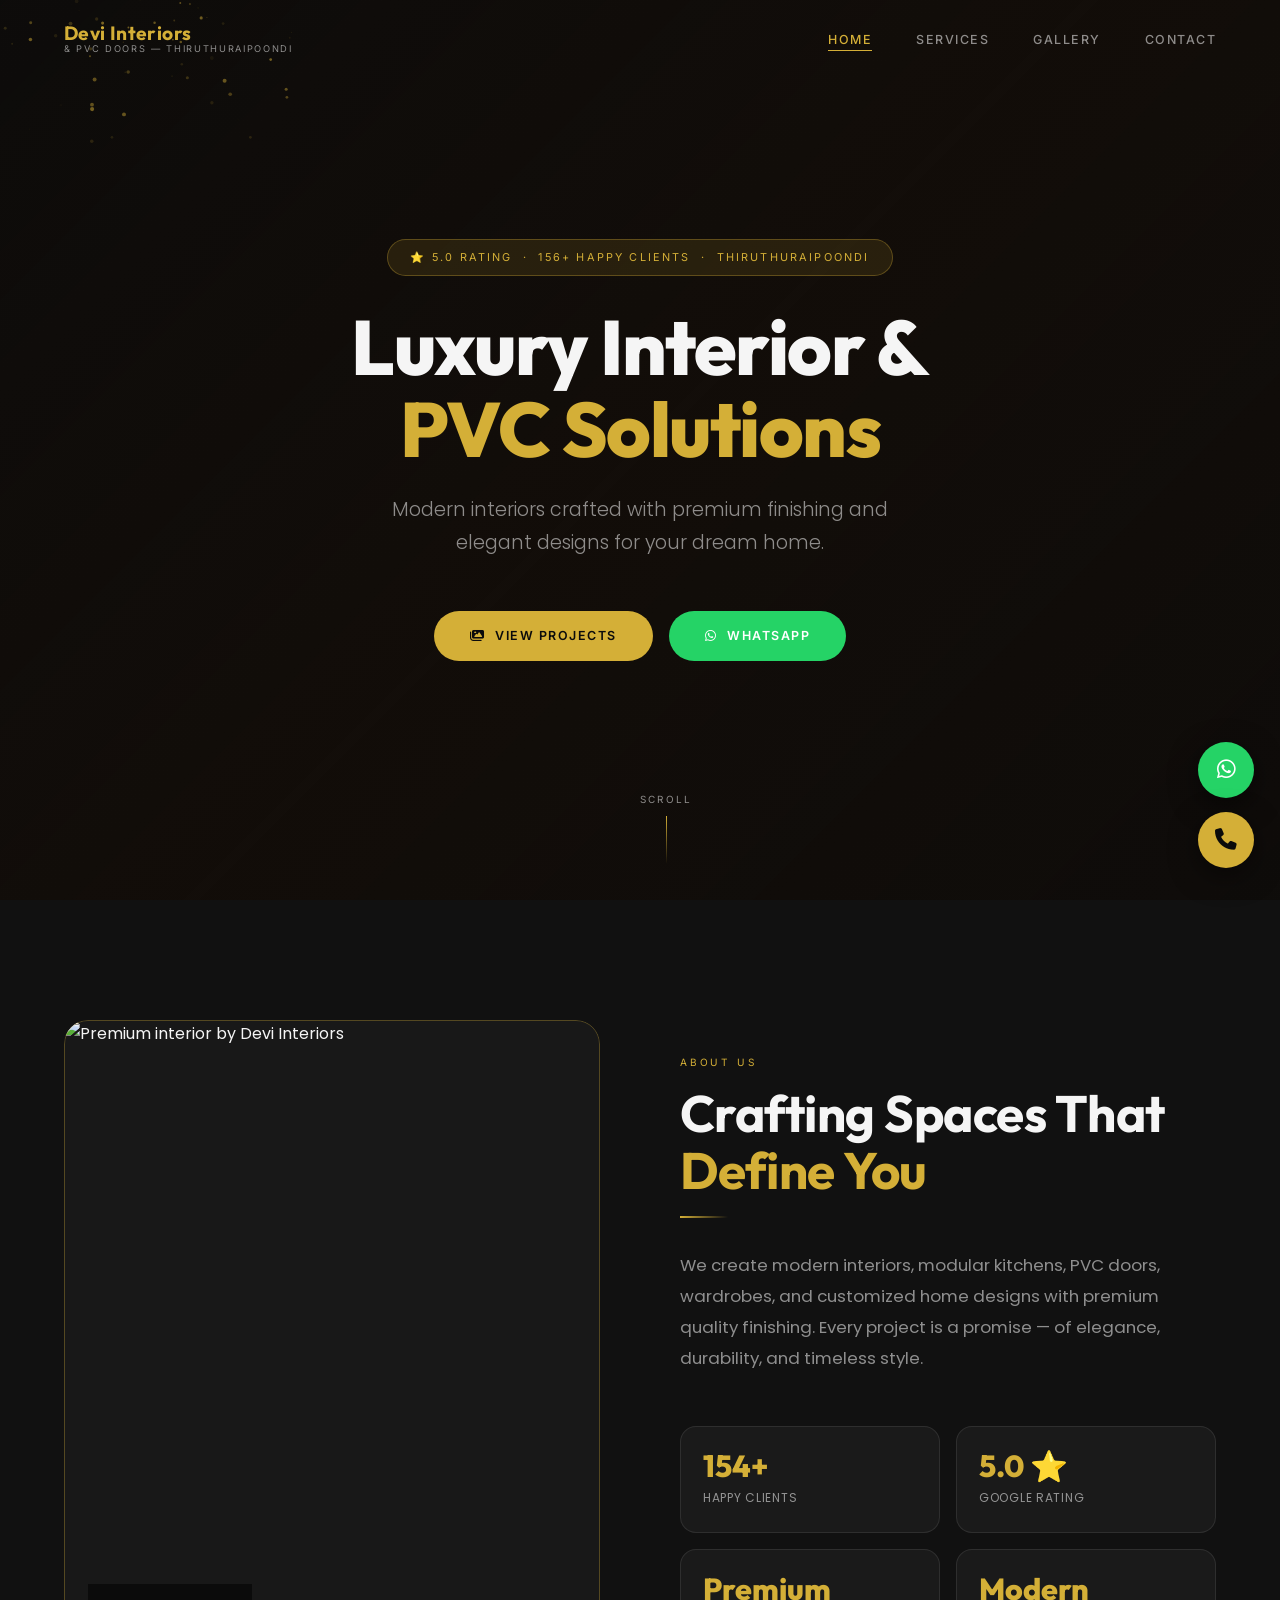
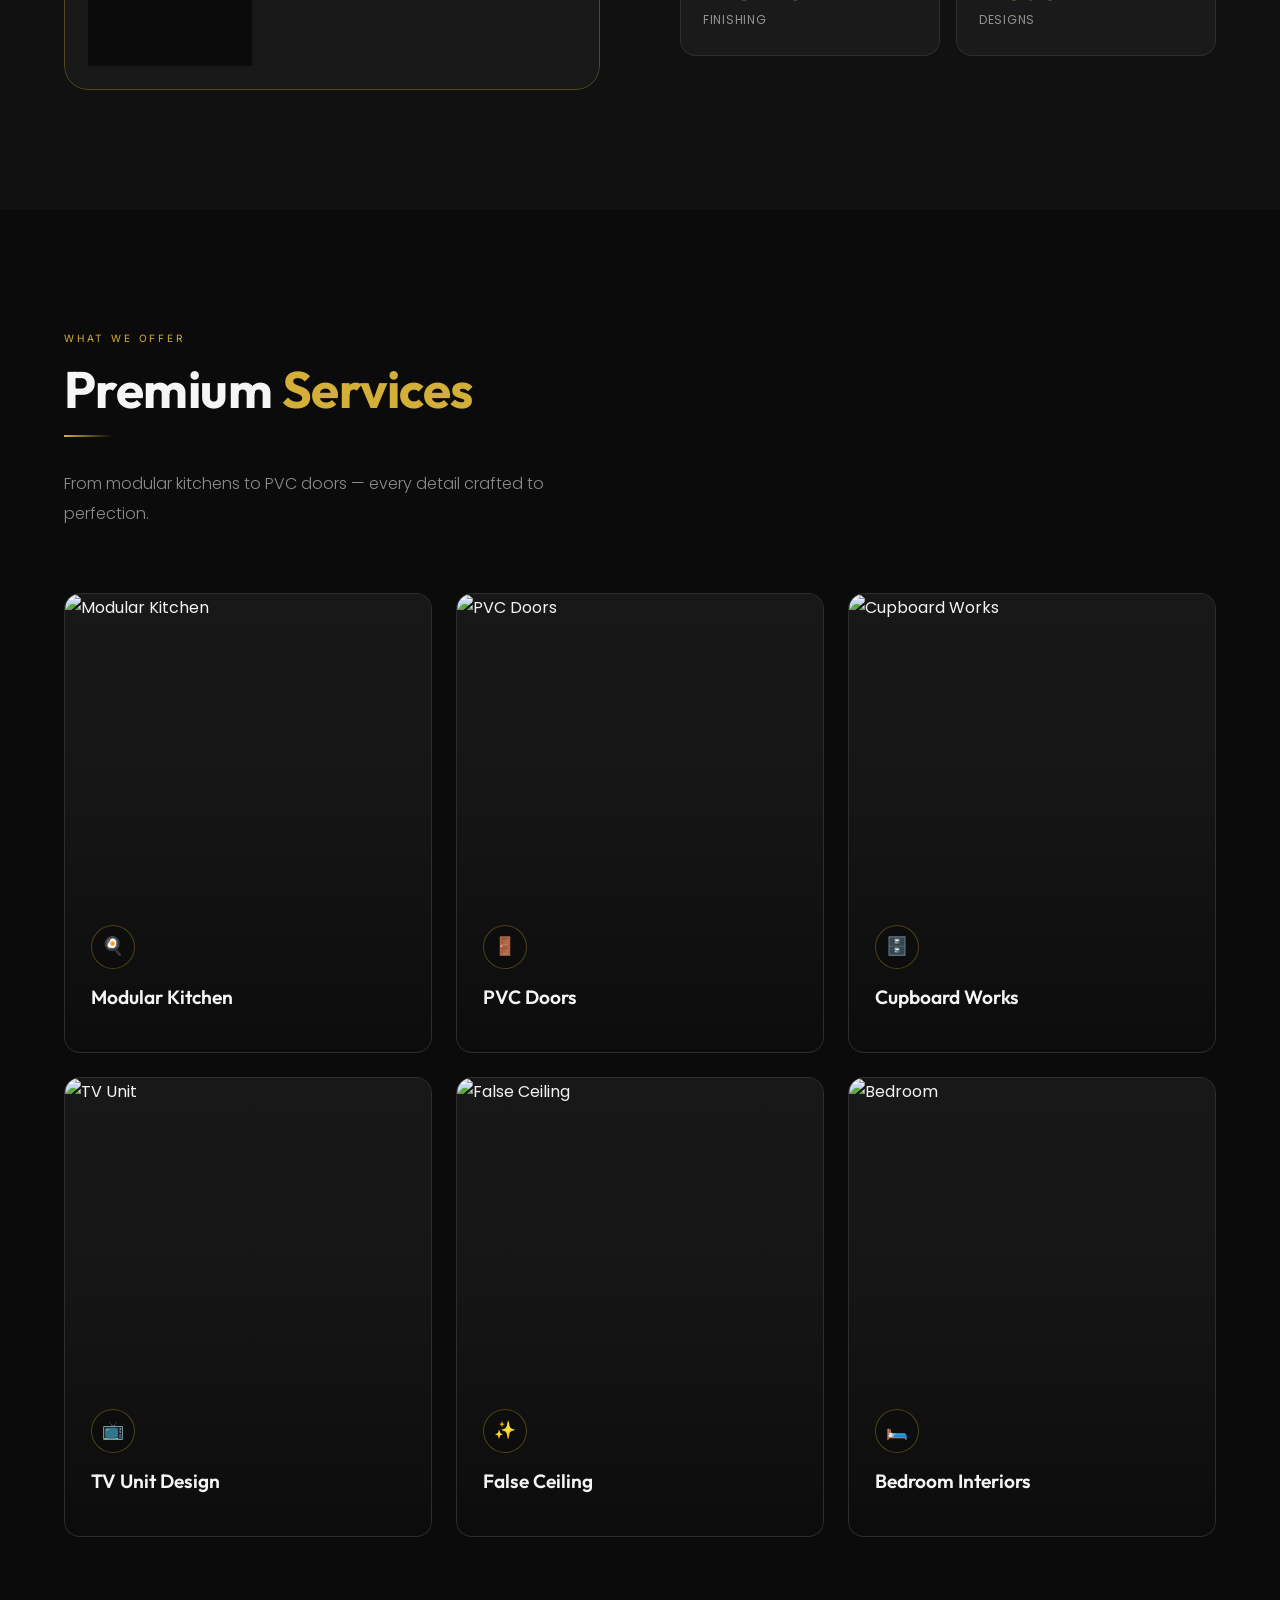
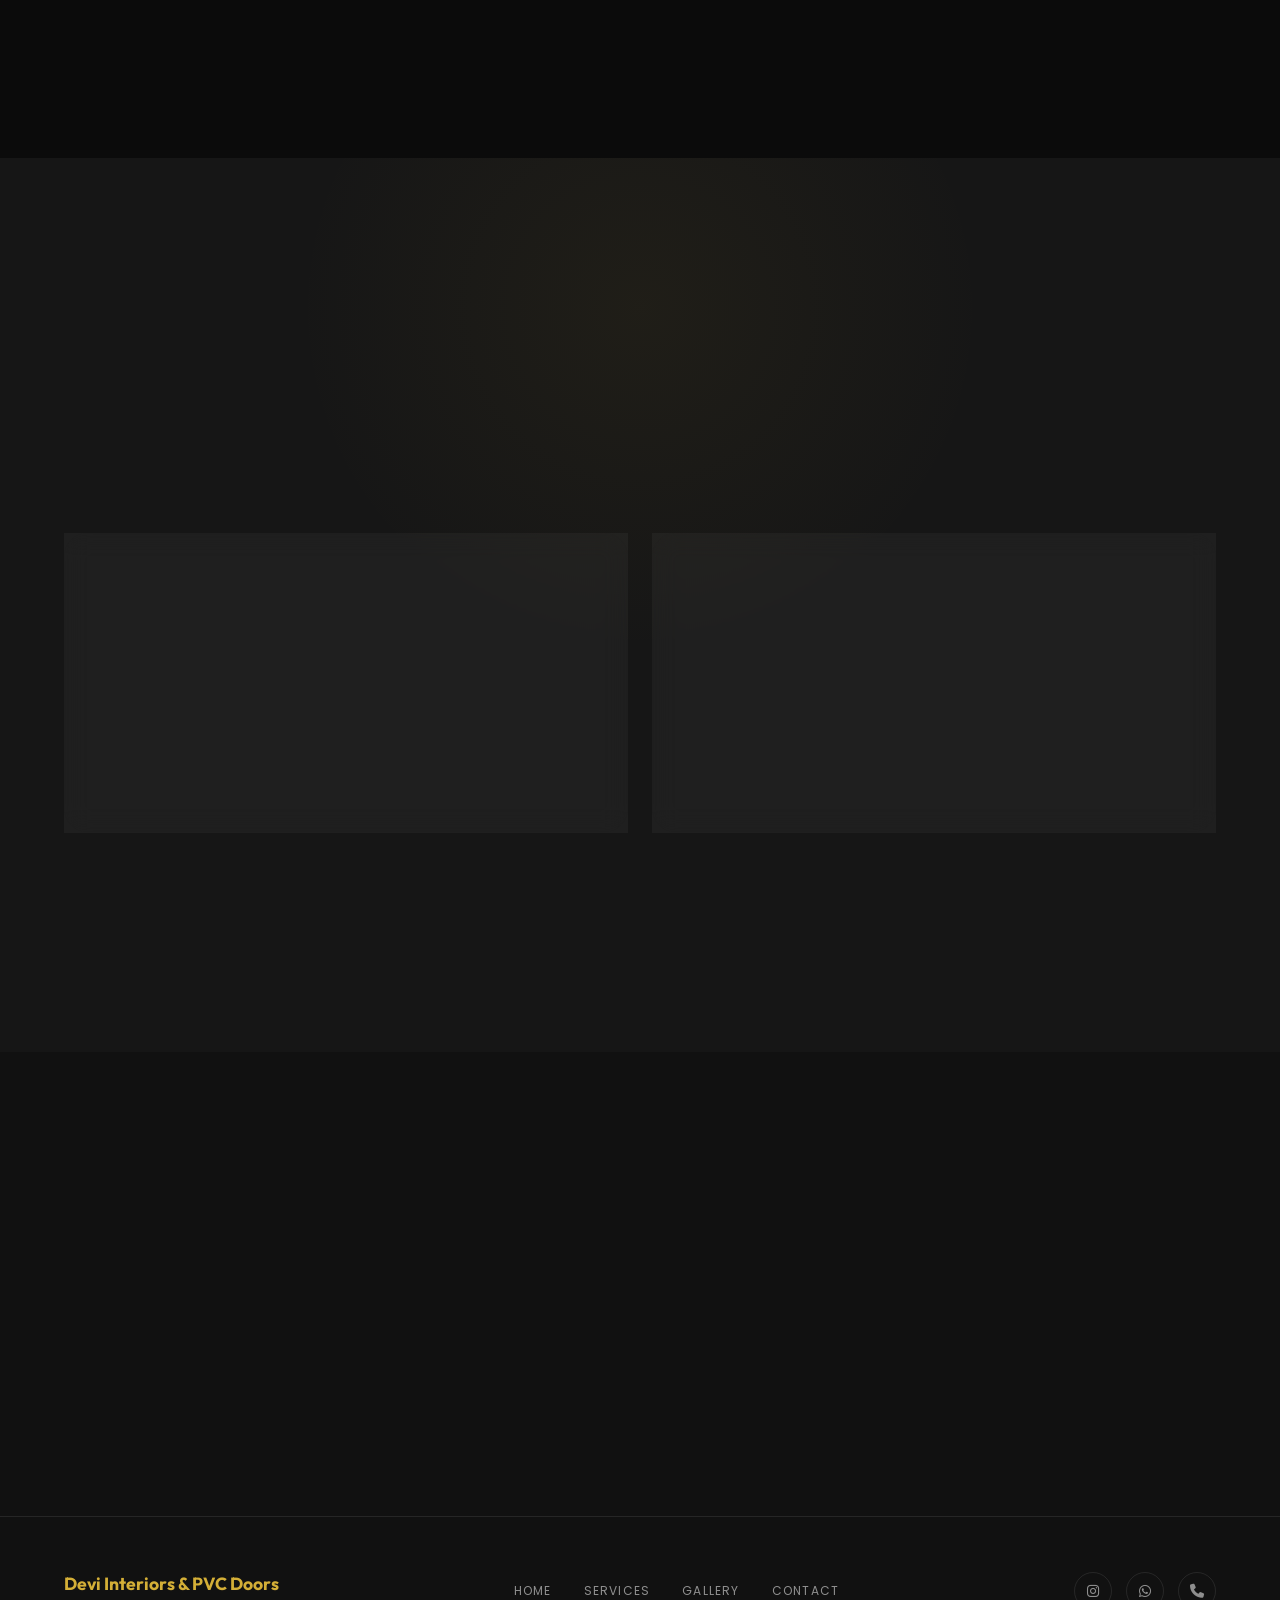
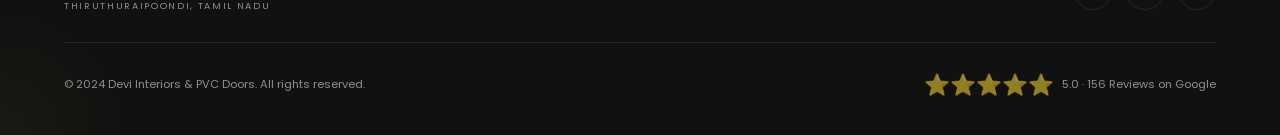
==== index.html @ 5a878f85 "first commit" ====
<!DOCTYPE html>
<html lang="en">
<head>
<meta charset="UTF-8"/>
<meta name="viewport" content="width=device-width,initial-scale=1.0"/>
<title>Devi Interiors & PVC Doors — Luxury Interior Solutions, Thiruthuraipoondi</title>
<meta name="description" content="Premium interior design, modular kitchens, PVC doors and wardrobes in Thiruthuraipoondi, Tamil Nadu. 5.0 Google Rating."/>
<link rel="stylesheet" href="https://cdnjs.cloudflare.com/ajax/libs/font-awesome/6.5.0/css/all.min.css"/>
<style>
@import url('https://fonts.googleapis.com/css2?family=Poppins:wght@300;400;500;600;700&family=Outfit:wght@300;400;500;600;700;800&family=Inter:wght@300;400;500;600&display=swap');

:root {
  --black: #0B0B0B;
  --black-soft: #111111;
  --black-mid: #161616;
  --black-card: #181818;
  --gold: #D4AF37;
  --gold-light: #e8c94a;
  --gold-dim: rgba(212,175,55,0.12);
  --gold-border: rgba(212,175,55,0.32);
  --white: #F5F5F5;
  --white-dim: rgba(245,245,245,0.07);
  --white-mid: rgba(245,245,245,0.55);
  --glass: rgba(255,255,255,0.04);
  --glass-border: rgba(255,255,255,0.09);
  --shadow-gold: 0 0 40px rgba(212,175,55,0.18);
  --shadow-deep: 0 24px 64px rgba(0,0,0,0.7);
  --radius: 16px;
  --radius-lg: 24px;
  --ease: cubic-bezier(0.25,0.46,0.45,0.94);
  --t: 0.45s cubic-bezier(0.25,0.46,0.45,0.94);
  --font-d: 'Outfit', sans-serif;
  --font-b: 'Poppins', sans-serif;
  --font-u: 'Inter', sans-serif;
}

*,*::before,*::after{box-sizing:border-box;margin:0;padding:0}
html{scroll-behavior:smooth;font-size:16px}
body{background:var(--black);color:var(--white);font-family:var(--font-b);line-height:1.7;overflow-x:hidden;-webkit-font-smoothing:antialiased}
img{display:block;width:100%;height:100%;object-fit:cover}
a{text-decoration:none;color:inherit}
::-webkit-scrollbar{width:4px}
::-webkit-scrollbar-track{background:var(--black)}
::-webkit-scrollbar-thumb{background:var(--gold);border-radius:2px}
::selection{background:var(--gold);color:var(--black)}

/* NAVBAR */
.navbar{position:fixed;top:0;left:0;right:0;z-index:1000;padding:22px 64px;display:flex;align-items:center;justify-content:space-between;transition:var(--t)}
.navbar.scrolled{background:rgba(11,11,11,0.9);backdrop-filter:blur(28px);-webkit-backdrop-filter:blur(28px);border-bottom:1px solid var(--glass-border);padding:14px 64px}
.nav-logo{display:flex;flex-direction:column;line-height:1.15}
.nav-logo .brand{font-family:var(--font-d);font-size:1.2rem;font-weight:700;color:var(--gold);letter-spacing:0.02em}
.nav-logo .sub{font-family:var(--font-u);font-size:0.58rem;font-weight:400;color:var(--white-mid);letter-spacing:0.18em;text-transform:uppercase}
.nav-links{display:flex;gap:44px;list-style:none}
.nav-links a{font-family:var(--font-u);font-size:0.78rem;font-weight:500;letter-spacing:0.12em;text-transform:uppercase;color:var(--white-mid);position:relative;transition:color 0.3s}
.nav-links a::after{content:'';position:absolute;bottom:-4px;left:0;width:0;height:1px;background:var(--gold);transition:width 0.35s ease}
.nav-links a:hover,.nav-links a.active{color:var(--gold)}
.nav-links a:hover::after,.nav-links a.active::after{width:100%}
.hamburger{display:none;flex-direction:column;gap:5px;cursor:pointer;padding:4px;background:none;border:none;z-index:1002}
.hamburger span{display:block;width:24px;height:1.5px;background:var(--white);transition:var(--t);transform-origin:center}
.hamburger.open span:nth-child(1){transform:rotate(45deg) translate(4px,4px)}
.hamburger.open span:nth-child(2){opacity:0}
.hamburger.open span:nth-child(3){transform:rotate(-45deg) translate(4px,-4px)}
.mobile-overlay{position:fixed;inset:0;background:rgba(0,0,0,0.6);z-index:998;opacity:0;pointer-events:none;transition:opacity 0.4s}
.mobile-overlay.open{opacity:1;pointer-events:all}
.mobile-nav{position:fixed;top:0;right:-100%;width:72vw;height:100vh;background:rgba(11,11,11,0.97);backdrop-filter:blur(32px);-webkit-backdrop-filter:blur(32px);border-left:1px solid var(--glass-border);z-index:999;display:flex;flex-direction:column;justify-content:center;align-items:center;gap:44px;transition:right 0.5s cubic-bezier(0.77,0,0.175,1)}
.mobile-nav.open{right:0}
.mobile-nav a{font-family:var(--font-d);font-size:2rem;font-weight:600;color:var(--white-mid);letter-spacing:0.05em;transition:color 0.3s}
.mobile-nav a:hover{color:var(--gold)}

/* BUTTONS */
.btn{display:inline-flex;align-items:center;gap:10px;padding:14px 36px;border-radius:60px;font-family:var(--font-u);font-size:0.78rem;font-weight:600;letter-spacing:0.12em;text-transform:uppercase;cursor:pointer;border:none;transition:var(--t);position:relative;overflow:hidden}
.btn-gold{background:var(--gold);color:var(--black)}
.btn-gold::before{content:'';position:absolute;inset:0;background:linear-gradient(135deg,transparent 0%,rgba(255,255,255,0.2) 50%,transparent 100%);transform:translateX(-100%);transition:transform 0.6s ease}
.btn-gold:hover{box-shadow:0 0 36px rgba(212,175,55,0.55);transform:translateY(-2px)}
.btn-gold:hover::before{transform:translateX(100%)}
.btn-outline{background:transparent;color:var(--white);border:1px solid rgba(245,245,245,0.22)}
.btn-outline:hover{border-color:var(--gold);color:var(--gold);box-shadow:0 0 24px rgba(212,175,55,0.15);transform:translateY(-2px)}
.btn-whatsapp{background:#25D366;color:#fff}
.btn-whatsapp:hover{background:#20ba5a;box-shadow:0 0 32px rgba(37,211,102,0.45);transform:translateY(-2px)}

/* HERO */
.hero{position:relative;height:100vh;min-height:640px;display:flex;align-items:center;justify-content:center;overflow:hidden}
.hero-bg{position:absolute;inset:0;background-size:cover;background-position:center;background-color:#1a1008;animation:heroZoom 14s ease-out forwards}
.hero-overlay{position:absolute;inset:0;background:linear-gradient(135deg,rgba(11,11,11,0.85) 0%,rgba(11,11,11,0.5) 50%,rgba(11,11,11,0.75) 100%)}
#particles-canvas{position:absolute;inset:0;pointer-events:none;z-index:1}
.hero-content{position:relative;z-index:2;text-align:center;max-width:860px;padding:0 24px}
.hero-badge{display:inline-flex;align-items:center;gap:8px;padding:8px 22px;border:1px solid var(--gold-border);border-radius:40px;font-family:var(--font-u);font-size:0.68rem;letter-spacing:0.2em;text-transform:uppercase;color:var(--gold);margin-bottom:30px;background:var(--gold-dim);opacity:0;animation:fadeUp 0.8s 0.3s ease forwards}
.hero-title{font-family:var(--font-d);font-size:clamp(2.8rem,6vw,5.2rem);font-weight:800;line-height:1.07;letter-spacing:-0.02em;color:var(--white);margin-bottom:24px;opacity:0;animation:fadeUp 0.9s 0.55s ease forwards}
.hero-title span{color:var(--gold)}
.hero-sub{font-family:var(--font-b);font-size:clamp(1rem,2vw,1.2rem);font-weight:300;color:var(--white-mid);margin-bottom:52px;max-width:560px;margin-left:auto;margin-right:auto;opacity:0;animation:fadeUp 0.9s 0.8s ease forwards}
.hero-btns{display:flex;gap:16px;justify-content:center;flex-wrap:wrap;opacity:0;animation:fadeUp 0.9s 1.05s ease forwards}
.scroll-indicator{position:absolute;bottom:36px;left:50%;transform:translateX(-50%);z-index:2;display:flex;flex-direction:column;align-items:center;gap:8px;opacity:0;animation:fadeUp 1s 1.4s ease forwards}
.scroll-indicator span{font-family:var(--font-u);font-size:0.62rem;letter-spacing:0.22em;text-transform:uppercase;color:var(--white-mid)}
.scroll-line{width:1px;height:48px;background:linear-gradient(to bottom,var(--gold),transparent);animation:scrollLine 1.8s infinite}
@keyframes heroZoom{from{transform:scale(1.08)}to{transform:scale(1)}}
@keyframes scrollLine{0%{transform:scaleY(0);transform-origin:top}50%{transform:scaleY(1);transform-origin:top}51%{transform:scaleY(1);transform-origin:bottom}100%{transform:scaleY(0);transform-origin:bottom}}
@keyframes fadeUp{from{opacity:0;transform:translateY(28px)}to{opacity:1;transform:translateY(0)}}

/* PAGE HERO */
.page-hero{height:52vh;min-height:380px;position:relative;display:flex;align-items:center;justify-content:center;text-align:center;overflow:hidden}
.page-hero-bg{position:absolute;inset:0;background-size:cover;background-position:center;background-color:#1a1008;animation:heroZoom 14s ease-out forwards}
.page-hero-overlay{position:absolute;inset:0;background:rgba(11,11,11,0.8)}
.page-hero-content{position:relative;z-index:2;padding:0 24px}

/* SECTIONS */
section{padding:120px 64px}
.section-label{font-family:var(--font-u);font-size:0.63rem;letter-spacing:0.28em;text-transform:uppercase;color:var(--gold);margin-bottom:14px;display:block}
.section-title{font-family:var(--font-d);font-size:clamp(2rem,4vw,3.2rem);font-weight:700;line-height:1.1;letter-spacing:-0.01em;color:var(--white);margin-bottom:18px}
.section-sub{font-family:var(--font-b);font-size:1rem;font-weight:300;color:var(--white-mid);max-width:540px;line-height:1.85}
.text-gold{color:var(--gold)}
.gold-line{width:48px;height:2px;background:linear-gradient(90deg,var(--gold),transparent);margin-bottom:32px}
.container{max-width:1200px;margin:0 auto}
.reveal{opacity:0;transform:translateY(36px);transition:opacity 0.7s ease,transform 0.7s ease}
.reveal.visible{opacity:1;transform:translateY(0)}

/* ABOUT */
.about{background:var(--black-soft)}
.about-inner{max-width:1200px;margin:0 auto;display:grid;grid-template-columns:1fr 1fr;gap:80px;align-items:center}
.about-img-wrap{position:relative;border-radius:var(--radius-lg);overflow:hidden;aspect-ratio:4/5;background:var(--black-card)}
.about-img-wrap::after{content:'';position:absolute;inset:0;border:1px solid var(--gold-border);border-radius:var(--radius-lg);pointer-events:none}
.about-tag{position:absolute;bottom:24px;left:24px;background:rgba(11,11,11,0.9);backdrop-filter:blur(12px);border:1px solid var(--gold-border);border-radius:12px;padding:14px 20px;z-index:2}
.about-tag .num{font-family:var(--font-d);font-size:2rem;font-weight:800;color:var(--gold);line-height:1}
.about-tag .lbl{font-size:0.7rem;color:var(--white-mid);letter-spacing:0.08em;text-transform:uppercase}
.about-desc{font-size:1.05rem;color:var(--white-mid);line-height:1.85;margin-bottom:52px}
.stats-grid{display:grid;grid-template-columns:1fr 1fr;gap:16px}
.stat-card{background:var(--glass);border:1px solid var(--glass-border);border-radius:var(--radius);padding:24px 22px;transition:var(--t);position:relative;overflow:hidden}
.stat-card::before{content:'';position:absolute;top:0;left:0;right:0;height:1px;background:linear-gradient(90deg,var(--gold),transparent);opacity:0;transition:opacity 0.4s}
.stat-card:hover{border-color:var(--gold-border);box-shadow:var(--shadow-gold);transform:translateY(-4px)}
.stat-card:hover::before{opacity:1}
.stat-num{font-family:var(--font-d);font-size:1.9rem;font-weight:800;color:var(--gold);line-height:1;margin-bottom:6px}
.stat-label{font-size:0.75rem;color:var(--white-mid);letter-spacing:0.06em;text-transform:uppercase}

/* SERVICES PREVIEW */
.services-preview{background:var(--black)}
.section-header{margin-bottom:64px}
.services-grid{display:grid;grid-template-columns:repeat(3,1fr);gap:24px}
.service-card{position:relative;border-radius:var(--radius);overflow:hidden;aspect-ratio:4/5;cursor:pointer;background:var(--black-card);border:1px solid var(--glass-border);transition:border-color 0.4s,box-shadow 0.4s}
.service-card:hover{border-color:var(--gold-border);box-shadow:var(--shadow-gold)}
.service-card-img{position:absolute;inset:0;transition:transform 0.7s ease;background:var(--black-card)}
.service-card-img img{transition:transform 0.7s ease}
.service-card:hover .service-card-img img{transform:scale(1.08)}
.service-card-overlay{position:absolute;inset:0;background:linear-gradient(to top,rgba(11,11,11,0.92) 0%,rgba(11,11,11,0.15) 60%,transparent 100%);transition:var(--t)}
.service-card-content{position:absolute;bottom:0;left:0;right:0;padding:30px 26px}
.service-card-icon{width:44px;height:44px;border:1px solid var(--gold-border);border-radius:50%;display:flex;align-items:center;justify-content:center;margin-bottom:12px;font-size:1.1rem;transition:var(--t);background:rgba(11,11,11,0.5)}
.service-card:hover .service-card-icon{background:var(--gold);border-color:var(--gold)}
.service-card-title{font-family:var(--font-d);font-size:1.2rem;font-weight:600;color:var(--white);margin-bottom:8px}
.service-card-desc{font-size:0.8rem;color:var(--white-mid);line-height:1.6;max-height:0;overflow:hidden;transition:max-height 0.5s ease}
.service-card:hover .service-card-desc{max-height:80px}

/* REVIEWS */
.reviews{background:var(--black-mid);position:relative;overflow:hidden}
.reviews::before{content:'';position:absolute;top:-200px;left:50%;transform:translateX(-50%);width:700px;height:700px;background:radial-gradient(circle,rgba(212,175,55,0.05) 0%,transparent 70%);pointer-events:none}
.reviews-header{text-align:center;margin-bottom:72px}
.rating-display{display:flex;align-items:center;justify-content:center;gap:16px;margin-bottom:14px}
.rating-big{font-family:var(--font-d);font-size:5rem;font-weight:800;color:var(--gold);line-height:1}
.rating-stars{display:flex;flex-direction:column;gap:6px}
.stars{display:flex;gap:3px;font-size:1.3rem}
.rating-count{font-size:0.75rem;color:var(--white-mid);letter-spacing:0.08em}
.reviews-grid{display:grid;grid-template-columns:1fr 1fr;gap:24px}
.review-card{background:var(--glass);border:1px solid var(--glass-border);border-radius:var(--radius-lg);padding:36px 32px;position:relative;backdrop-filter:blur(12px);-webkit-backdrop-filter:blur(12px);transition:var(--t);overflow:hidden}
.review-card::before{content:'"';position:absolute;top:-10px;right:24px;font-family:Georgia,serif;font-size:8rem;color:var(--gold);opacity:0.07;line-height:1}
.review-card:hover{border-color:var(--gold-border);box-shadow:var(--shadow-gold);transform:translateY(-6px)}
.review-stars{display:flex;gap:3px;font-size:0.9rem;margin-bottom:18px}
.review-text{font-size:0.95rem;color:var(--white-mid);line-height:1.82;font-style:italic;margin-bottom:28px}
.review-author{display:flex;align-items:center;gap:14px}
.review-avatar{width:44px;height:44px;border-radius:50%;background:var(--gold-dim);border:1px solid var(--gold-border);display:flex;align-items:center;justify-content:center;font-family:var(--font-d);font-weight:700;color:var(--gold);font-size:1rem;flex-shrink:0}
.review-name{font-weight:600;font-size:0.92rem}
.review-date{font-size:0.7rem;color:var(--white-mid)}

/* CTA */
.cta-section{background:var(--black-soft);text-align:center;padding:100px 64px}
.cta-btns{display:flex;gap:16px;justify-content:center;flex-wrap:wrap}

/* SERVICES FULL PAGE */
.services-full{background:var(--black)}
.services-full-grid{display:grid;grid-template-columns:repeat(3,1fr);gap:28px}
.service-full-card{background:var(--black-card);border:1px solid var(--glass-border);border-radius:var(--radius-lg);overflow:hidden;transition:var(--t)}
.service-full-card:hover{border-color:var(--gold-border);box-shadow:var(--shadow-gold),var(--shadow-deep);transform:translateY(-8px)}
.service-full-img{aspect-ratio:16/10;overflow:hidden;background:var(--black-mid)}
.service-full-img img{transition:transform 0.7s ease}
.service-full-card:hover .service-full-img img{transform:scale(1.08)}
.service-full-body{padding:28px 26px 32px}
.service-number{font-family:var(--font-d);font-size:0.65rem;letter-spacing:0.2em;color:var(--gold);text-transform:uppercase;margin-bottom:10px}
.service-full-title{font-family:var(--font-d);font-size:1.3rem;font-weight:700;color:var(--white);margin-bottom:12px}
.service-full-desc{font-size:0.86rem;color:var(--white-mid);line-height:1.78;margin-bottom:20px}
.service-tag{display:inline-block;padding:5px 14px;border:1px solid var(--gold-border);border-radius:40px;font-size:0.68rem;color:var(--gold);letter-spacing:0.1em;margin:3px 3px 0 0;background:var(--gold-dim)}

/* GALLERY */
.gallery-section{background:var(--black)}
.gallery-filters{display:flex;gap:10px;flex-wrap:wrap;margin-bottom:48px}
.filter-btn{padding:9px 22px;border-radius:40px;border:1px solid var(--glass-border);background:transparent;color:var(--white-mid);font-family:var(--font-u);font-size:0.73rem;letter-spacing:0.1em;text-transform:uppercase;cursor:pointer;transition:var(--t)}
.filter-btn:hover,.filter-btn.active{border-color:var(--gold);color:var(--gold);background:var(--gold-dim)}
.gallery-masonry{columns:3;column-gap:16px}
.gallery-item{break-inside:avoid;margin-bottom:16px;border-radius:var(--radius);overflow:hidden;position:relative;cursor:pointer;background:var(--black-card)}
.gallery-item img{display:block;width:100%;height:auto;transition:transform 0.65s ease}
.gallery-item:hover img{transform:scale(1.06)}
.gallery-overlay{position:absolute;inset:0;background:rgba(11,11,11,0);display:flex;align-items:flex-end;padding:24px;transition:background 0.4s ease}
.gallery-item:hover .gallery-overlay{background:rgba(11,11,11,0.65)}
.gallery-label{font-family:var(--font-d);font-size:0.92rem;font-weight:600;color:var(--white);transform:translateY(10px);opacity:0;transition:var(--t)}
.gallery-label::before{content:'';display:block;width:24px;height:1px;background:var(--gold);margin-bottom:8px}
.gallery-item:hover .gallery-label{transform:translateY(0);opacity:1}
.lightbox{position:fixed;inset:0;z-index:9999;background:rgba(0,0,0,0.96);display:flex;align-items:center;justify-content:center;opacity:0;pointer-events:none;transition:opacity 0.4s}
.lightbox.active{opacity:1;pointer-events:all}
.lightbox-img{max-width:90vw;max-height:85vh;object-fit:contain;border-radius:var(--radius);transform:scale(0.9);transition:transform 0.4s ease;width:auto;height:auto}
.lightbox.active .lightbox-img{transform:scale(1)}
.lightbox-close{position:absolute;top:28px;right:36px;font-size:2rem;color:var(--white-mid);cursor:pointer;background:none;border:none;transition:color 0.3s;line-height:1;z-index:10000}
.lightbox-close:hover{color:var(--gold)}

/* CONTACT */
.contact-section{background:var(--black)}
.contact-inner{max-width:1100px;margin:0 auto;display:grid;grid-template-columns:1fr 1fr;gap:80px;align-items:start}
.contact-cards{display:flex;flex-direction:column;gap:18px;margin-bottom:36px}
.contact-card{display:flex;align-items:center;gap:18px;background:var(--glass);border:1px solid var(--glass-border);border-radius:var(--radius);padding:22px;transition:var(--t)}
.contact-card:hover{border-color:var(--gold-border);box-shadow:var(--shadow-gold);transform:translateX(6px)}
.contact-icon{width:48px;height:48px;border-radius:50%;background:var(--gold-dim);border:1px solid var(--gold-border);display:flex;align-items:center;justify-content:center;font-size:1.1rem;flex-shrink:0}
.contact-detail .label{font-size:0.65rem;color:var(--white-mid);letter-spacing:0.15em;text-transform:uppercase;margin-bottom:3px}
.contact-detail .value{font-size:0.92rem;font-weight:500;color:var(--white)}
.contact-btns{display:flex;gap:14px;flex-wrap:wrap;margin-bottom:20px}
.contact-ig{display:inline-flex;align-items:center;gap:10px;padding:14px 22px;background:linear-gradient(135deg,#833ab4,#fd1d1d,#fcb045);border-radius:var(--radius);color:#fff;font-size:0.82rem;font-weight:600;letter-spacing:0.04em;transition:var(--t)}
.contact-ig:hover{opacity:0.88;transform:translateY(-3px);box-shadow:0 10px 32px rgba(253,29,29,0.3)}
.hours-card{background:var(--glass);border:1px solid var(--glass-border);border-radius:var(--radius);padding:24px;margin-top:24px}
.hours-card h4{font-family:var(--font-d);font-size:0.88rem;color:var(--gold);letter-spacing:0.08em;text-transform:uppercase;margin-bottom:16px}
.hours-row{display:flex;justify-content:space-between;font-size:0.8rem;color:var(--white-mid);padding:8px 0;border-bottom:1px solid var(--glass-border)}
.hours-row:last-child{border-bottom:none}
.hours-row .day{color:var(--white);font-weight:500}
.hours-row .open{color:var(--gold)}
.map-wrap{border-radius:var(--radius-lg);overflow:hidden;border:1px solid var(--glass-border);aspect-ratio:4/5;position:sticky;top:100px}
.map-wrap iframe{width:100%;height:100%;border:none;filter:grayscale(85%) contrast(1.1) brightness(0.65)}

/* FOOTER */
footer{background:var(--black-soft);border-top:1px solid var(--glass-border);padding:52px 64px 32px}
.footer-inner{max-width:1200px;margin:0 auto;display:flex;align-items:center;justify-content:space-between;flex-wrap:wrap;gap:24px;padding-bottom:28px;border-bottom:1px solid var(--glass-border);margin-bottom:24px}
.footer-logo .brand{font-family:var(--font-d);font-size:1.1rem;font-weight:700;color:var(--gold)}
.footer-logo .sub{font-size:0.58rem;letter-spacing:0.18em;text-transform:uppercase;color:var(--white-mid)}
.footer-links{display:flex;gap:32px}
.footer-links a{font-size:0.75rem;color:var(--white-mid);letter-spacing:0.1em;text-transform:uppercase;transition:color 0.3s}
.footer-links a:hover{color:var(--gold)}
.footer-social{display:flex;gap:14px}
.social-icon{width:38px;height:38px;border:1px solid var(--glass-border);border-radius:50%;display:flex;align-items:center;justify-content:center;font-size:0.88rem;color:var(--white-mid);transition:var(--t)}
.social-icon:hover{border-color:var(--gold);color:var(--gold);box-shadow:0 0 18px rgba(212,175,55,0.22);transform:translateY(-3px)}
.footer-bottom{max-width:1200px;margin:0 auto;display:flex;align-items:center;justify-content:space-between;flex-wrap:wrap;gap:12px}
.footer-copy{font-size:0.7rem;color:var(--white-mid)}
.footer-rating{display:flex;align-items:center;gap:8px;font-size:0.7rem;color:var(--white-mid)}

/* FLOATING */
.float-btns{position:fixed;bottom:32px;right:26px;z-index:900;display:flex;flex-direction:column;gap:14px}
.float-btn{width:56px;height:56px;border-radius:50%;display:flex;align-items:center;justify-content:center;font-size:1.35rem;box-shadow:0 8px 28px rgba(0,0,0,0.5);transition:var(--t);text-decoration:none;animation:floatPulse 3s ease-in-out infinite;position:relative}
.float-btn:nth-child(2){animation-delay:0.5s}
.float-wa{background:#25D366;color:#fff}
.float-wa:hover{transform:scale(1.12) translateY(-3px);box-shadow:0 0 30px rgba(37,211,102,0.55)}
.float-call{background:var(--gold);color:var(--black)}
.float-call:hover{transform:scale(1.12) translateY(-3px);box-shadow:0 0 30px rgba(212,175,55,0.55)}
@keyframes floatPulse{0%,100%{transform:translateY(0)}50%{transform:translateY(-5px)}}
.float-tooltip{position:absolute;right:68px;top:50%;transform:translateY(-50%);background:rgba(11,11,11,0.92);border:1px solid var(--glass-border);border-radius:8px;padding:6px 12px;font-size:0.7rem;color:var(--white);white-space:nowrap;opacity:0;pointer-events:none;transition:opacity 0.3s;font-family:var(--font-u)}
.float-btn:hover .float-tooltip{opacity:1}

/* CURSOR GLOW */
.cursor-glow{position:fixed;pointer-events:none;z-index:9998;width:280px;height:280px;border-radius:50%;background:radial-gradient(circle,rgba(212,175,55,0.05) 0%,transparent 70%);transform:translate(-50%,-50%);transition:left 0.14s ease,top 0.14s ease;will-change:left,top}

/* RESPONSIVE */
@media(max-width:1024px){
  section{padding:88px 40px}
  .navbar,.navbar.scrolled{padding:18px 40px}
  .about-inner{grid-template-columns:1fr;gap:48px}
  .services-grid,.services-full-grid{grid-template-columns:repeat(2,1fr)}
  .reviews-grid{grid-template-columns:1fr 1fr}
  .contact-inner{grid-template-columns:1fr}
  .map-wrap{position:static;aspect-ratio:16/9}
  .gallery-masonry{columns:2}
  footer{padding:40px 40px 24px}
}
@media(max-width:768px){
  section{padding:72px 24px}
  .navbar,.navbar.scrolled{padding:16px 24px}
  .nav-links{display:none}
  .hamburger{display:flex}
  .services-grid,.services-full-grid{grid-template-columns:1fr}
  .reviews-grid{grid-template-columns:1fr}
  .stats-grid{grid-template-columns:1fr 1fr}
  .gallery-masonry{columns:2}
  footer{padding:36px 24px 20px}
  .footer-inner{flex-direction:column;align-items:flex-start;gap:20px}
  .footer-bottom{flex-direction:column;align-items:flex-start}
  .cta-section{padding:72px 24px}
  .float-btns{bottom:24px;right:18px}
  .float-btn{width:50px;height:50px;font-size:1.2rem}
}
@media(max-width:480px){
  .hero-title{font-size:2.2rem}
  .gallery-masonry{columns:1}
  .stats-grid{grid-template-columns:1fr}
}
</style>
</head>
<body>

<!-- NAVBAR -->
<nav class="navbar" id="navbar">
  <a href="index.html" class="nav-logo">
    <span class="brand">Devi Interiors</span>
    <span class="sub">&amp; PVC Doors — Thiruthuraipoondi</span>
  </a>
  <ul class="nav-links">
    <li><a href="index.html" class="active">Home</a></li>
    <li><a href="services.html">Services</a></li>
    <li><a href="gallery.html">Gallery</a></li>
    <li><a href="contact.html">Contact</a></li>
  </ul>
  <button class="hamburger" aria-label="Menu"><span></span><span></span><span></span></button>
</nav>
<div class="mobile-overlay"></div>
<div class="mobile-nav">
  <a href="index.html">Home</a>
  <a href="services.html">Services</a>
  <a href="gallery.html">Gallery</a>
  <a href="contact.html">Contact</a>
</div>

<!-- HERO -->
<section class="hero">
  <div class="hero-bg" style="background-image:url('images/hero-bg.jpg')"></div>
  <div class="hero-overlay"></div>
  <canvas id="particles-canvas"></canvas>
  <div class="hero-content">
    <div class="hero-badge">⭐ 5.0 Rating &nbsp;·&nbsp; 156+ Happy Clients &nbsp;·&nbsp; Thiruthuraipoondi</div>
    <h1 class="hero-title">Luxury Interior &amp;<br/><span>PVC Solutions</span></h1>
    <p class="hero-sub">Modern interiors crafted with premium finishing and elegant designs for your dream home.</p>
    <div class="hero-btns">
      <a href="gallery.html" class="btn btn-gold"><i class="fa-solid fa-images"></i> View Projects</a>
      <a href="https://wa.me/918608140709" target="_blank" class="btn btn-whatsapp"><i class="fa-brands fa-whatsapp"></i> WhatsApp</a>
    </div>
  </div>
  <div class="scroll-indicator"><span>Scroll</span><div class="scroll-line"></div></div>
</section>

<!-- ABOUT -->
<section class="about">
  <div class="about-inner">
    <div class="about-img-wrap reveal">
      <img src="images/about-interior.jpg" alt="Premium interior by Devi Interiors" loading="lazy" style="border-radius:24px"/>
      <div class="about-tag">
        <div class="num">5.0</div>
        <div class="lbl">Google Rating ⭐</div>
      </div>
    </div>
    <div class="reveal" data-delay="150">
      <span class="section-label">About Us</span>
      <h2 class="section-title">Crafting Spaces That <span class="text-gold">Define You</span></h2>
      <div class="gold-line"></div>
      <p class="about-desc">We create modern interiors, modular kitchens, PVC doors, wardrobes, and customized home designs with premium quality finishing. Every project is a promise — of elegance, durability, and timeless style.</p>
      <div class="stats-grid">
        <div class="stat-card reveal" data-delay="200"><div class="stat-num" data-target="156" data-suffix="+">0+</div><div class="stat-label">Happy Clients</div></div>
        <div class="stat-card reveal" data-delay="280"><div class="stat-num">5.0 ⭐</div><div class="stat-label">Google Rating</div></div>
        <div class="stat-card reveal" data-delay="360"><div class="stat-num">Premium</div><div class="stat-label">Finishing</div></div>
        <div class="stat-card reveal" data-delay="440"><div class="stat-num">Modern</div><div class="stat-label">Designs</div></div>
      </div>
    </div>
  </div>
</section>

<!-- SERVICES PREVIEW -->
<section class="services-preview">
  <div class="container">
    <div class="section-header reveal">
      <span class="section-label">What We Offer</span>
      <h2 class="section-title">Premium <span class="text-gold">Services</span></h2>
      <div class="gold-line"></div>
      <p class="section-sub">From modular kitchens to PVC doors — every detail crafted to perfection.</p>
    </div>
    <div class="services-grid">
      <div class="service-card reveal" data-delay="0"><div class="service-card-img"><img src="images/service-kitchen.jpg" alt="Modular Kitchen" loading="lazy"/></div><div class="service-card-overlay"></div><div class="service-card-content"><div class="service-card-icon">🍳</div><div class="service-card-title">Modular Kitchen</div><div class="service-card-desc">Custom modular kitchens with premium finishes and smart storage.</div></div></div>
      <div class="service-card reveal" data-delay="80"><div class="service-card-img"><img src="images/service-pvc.jpg" alt="PVC Doors" loading="lazy"/></div><div class="service-card-overlay"></div><div class="service-card-content"><div class="service-card-icon">🚪</div><div class="service-card-title">PVC Doors</div><div class="service-card-desc">Waterproof, durable PVC doors in a variety of finishes and styles.</div></div></div>
      <div class="service-card reveal" data-delay="160"><div class="service-card-img"><img src="images/service-cupboard.jpg" alt="Cupboard Works" loading="lazy"/></div><div class="service-card-overlay"></div><div class="service-card-content"><div class="service-card-icon">🗄️</div><div class="service-card-title">Cupboard Works</div><div class="service-card-desc">Built-in cupboards and storage solutions designed for your space.</div></div></div>
      <div class="service-card reveal" data-delay="240"><div class="service-card-img"><img src="images/service-tvunit.jpg" alt="TV Unit" loading="lazy"/></div><div class="service-card-overlay"></div><div class="service-card-content"><div class="service-card-icon">📺</div><div class="service-card-title">TV Unit Design</div><div class="service-card-desc">Stunning TV units that anchor your living room beautifully.</div></div></div>
      <div class="service-card reveal" data-delay="320"><div class="service-card-img"><img src="images/service-ceiling.jpg" alt="False Ceiling" loading="lazy"/></div><div class="service-card-overlay"></div><div class="service-card-content"><div class="service-card-icon">✨</div><div class="service-card-title">False Ceiling</div><div class="service-card-desc">Elegant false ceilings with LED lighting for dramatic ambiance.</div></div></div>
      <div class="service-card reveal" data-delay="400"><div class="service-card-img"><img src="images/service-bedroom.jpg" alt="Bedroom" loading="lazy"/></div><div class="service-card-overlay"></div><div class="service-card-content"><div class="service-card-icon">🛏️</div><div class="service-card-title">Bedroom Interiors</div><div class="service-card-desc">Luxurious bedroom interiors with custom wardrobes and lighting.</div></div></div>
    </div>
    <div style="text-align:center;margin-top:52px;" class="reveal"><a href="services.html" class="btn btn-gold">Explore All Services <i class="fa-solid fa-arrow-right"></i></a></div>
  </div>
</section>

<!-- REVIEWS -->
<section class="reviews">
  <div class="container">
    <div class="reviews-header reveal">
      <span class="section-label">Client Reviews</span>
      <div class="rating-display">
        <div class="rating-big">5.0</div>
        <div class="rating-stars"><div class="stars">⭐⭐⭐⭐⭐</div><div class="rating-count">Based on 156 Google Reviews</div></div>
      </div>
      <h2 class="section-title" style="margin-top:16px;">What Our <span class="text-gold">Clients Say</span></h2>
    </div>
    <div class="reviews-grid">
      <div class="review-card reveal" data-delay="80">
        <div class="review-stars">⭐⭐⭐⭐⭐</div>
        <p class="review-text">"Excellent work! The modular kitchen they built for my home is absolutely stunning. The quality, finishing, and attention to detail is beyond what I expected. Highly recommend Devi Interiors!"</p>
        <div class="review-author"><div class="review-avatar">R</div><div><div class="review-name">Ramesh Kumar</div><div class="review-date">Google Review · 2 months ago</div></div></div>
      </div>
      <div class="review-card reveal" data-delay="200">
        <div class="review-stars">⭐⭐⭐⭐⭐</div>
        <p class="review-text">"The PVC doors and false ceiling work done by this team is top-notch. Very professional, on-time delivery, and fair pricing. Our home looks like a luxury showroom now. 100% satisfied!"</p>
        <div class="review-author"><div class="review-avatar">P</div><div><div class="review-name">Priya Lakshmi</div><div class="review-date">Google Review · 1 month ago</div></div></div>
      </div>
    </div>
    <div style="text-align:center;margin-top:48px;" class="reveal"><a href="https://maps.google.com/?q=Devi+Interiors+Thiruthuraipoondi" target="_blank" class="btn btn-outline"><i class="fa-brands fa-google"></i> See All 156 Reviews</a></div>
  </div>
</section>

<!-- CTA -->
<section class="cta-section">
  <span class="section-label reveal" style="display:block;text-align:center;">Get Started</span>
  <h2 class="section-title reveal">Let's Build Your <span class="text-gold">Dream Interior</span></h2>
  <p class="section-sub reveal" style="text-align:center;margin:0 auto 48px;">Based in Thiruthuraipoondi — serving homes across Tamil Nadu with premium finishing.</p>
  <div class="cta-btns reveal">
    <a href="tel:+918608140709" class="btn btn-gold"><i class="fa-solid fa-phone"></i> Call Now</a>
    <a href="https://wa.me/918608140709" target="_blank" class="btn btn-whatsapp"><i class="fa-brands fa-whatsapp"></i> WhatsApp Us</a>
    <a href="contact.html" class="btn btn-outline"><i class="fa-solid fa-envelope"></i> Contact Us</a>
  </div>
</section>

<!-- FOOTER -->
<footer>
  <div class="footer-inner">
    <div class="footer-logo"><div class="brand">Devi Interiors &amp; PVC Doors</div><div class="sub">Thiruthuraipoondi, Tamil Nadu</div></div>
    <nav class="footer-links"><a href="index.html">Home</a><a href="services.html">Services</a><a href="gallery.html">Gallery</a><a href="contact.html">Contact</a></nav>
    <div class="footer-social">
      <a href="https://instagram.com/DEVI_INTERIORS__" target="_blank" class="social-icon"><i class="fa-brands fa-instagram"></i></a>
      <a href="https://wa.me/918608140709" target="_blank" class="social-icon"><i class="fa-brands fa-whatsapp"></i></a>
      <a href="tel:+918608140709" class="social-icon"><i class="fa-solid fa-phone"></i></a>
    </div>
  </div>
  <div class="footer-bottom">
    <div class="footer-copy">&copy; 2024 Devi Interiors &amp; PVC Doors. All rights reserved.</div>
    <div class="footer-rating"><span class="stars">⭐⭐⭐⭐⭐</span> 5.0 · 156 Reviews on Google</div>
  </div>
</footer>

<!-- FLOATING BUTTONS -->
<div class="float-btns">
  <a href="https://wa.me/918608140709" target="_blank" class="float-btn float-wa" aria-label="WhatsApp"><i class="fa-brands fa-whatsapp"></i><span class="float-tooltip">Chat on WhatsApp</span></a>
  <a href="tel:+918608140709" class="float-btn float-call" aria-label="Call"><i class="fa-solid fa-phone"></i><span class="float-tooltip">Call Us</span></a>
</div>

<script>
// ── Navbar scroll ──
(function(){
  var nb=document.querySelector('.navbar');
  if(!nb)return;
  function onScroll(){nb.classList.toggle('scrolled',window.scrollY>50)}
  window.addEventListener('scroll',onScroll,{passive:true});
  onScroll();
})();

// ── Active link ──
(function(){
  var page=location.pathname.split('/').pop()||'index.html';
  document.querySelectorAll('.nav-links a,.mobile-nav a').forEach(function(a){
    var h=a.getAttribute('href')||'';
    if(h===page||(page===''&&h==='index.html'))a.classList.add('active');
  });
})();

// ── Mobile menu ──
(function(){
  var hb=document.querySelector('.hamburger');
  var mn=document.querySelector('.mobile-nav');
  var ov=document.querySelector('.mobile-overlay');
  if(!hb)return;
  function close(){hb.classList.remove('open');mn.classList.remove('open');ov.classList.remove('open');document.body.style.overflow=''}
  hb.addEventListener('click',function(){
    var o=mn.classList.toggle('open');
    hb.classList.toggle('open',o);
    ov.classList.toggle('open',o);
    document.body.style.overflow=o?'hidden':'';
  });
  ov.addEventListener('click',close);
  document.querySelectorAll('.mobile-nav a').forEach(function(a){a.addEventListener('click',close)});
})();

// ── Reveal on scroll ──
(function(){
  var els=document.querySelectorAll('.reveal');
  if(!els.length)return;
  var io=new IntersectionObserver(function(entries){
    entries.forEach(function(e){
      if(!e.isIntersecting)return;
      var delay=parseInt(e.target.dataset.delay)||0;
      setTimeout(function(){e.target.classList.add('visible')},delay);
      io.unobserve(e.target);
    });
  },{threshold:0.1,rootMargin:'0px 0px -30px 0px'});
  els.forEach(function(el,i){
    if(!el.dataset.delay)el.dataset.delay=i*70;
    io.observe(el);
  });
})();

// ── Particles ──
(function(){
  var canvas=document.getElementById('particles-canvas');
  if(!canvas)return;
  var ctx=canvas.getContext('2d');
  var W,H,particles=[];
  function resize(){W=canvas.width=canvas.offsetWidth;H=canvas.height=canvas.offsetHeight}
  function Particle(){this.reset()}
  Particle.prototype.reset=function(){
    this.x=Math.random()*W;this.y=Math.random()*H;
    this.r=Math.random()*1.8+0.3;this.alpha=Math.random()*0.5+0.08;
    this.vx=(Math.random()-0.5)*0.28;this.vy=-(Math.random()*0.45+0.12);
    this.life=0;this.maxLife=Math.random()*220+80;
  };
  Particle.prototype.update=function(){this.x+=this.vx;this.y+=this.vy;this.life++;if(this.life>this.maxLife||this.y<-10)this.reset()};
  Particle.prototype.draw=function(){
    var p=this.life/this.maxLife;
    var a=this.alpha*(1-Math.pow(p-0.5,2)*4);
    ctx.beginPath();ctx.arc(this.x,this.y,this.r,0,Math.PI*2);
    ctx.fillStyle='rgba(212,175,55,'+Math.max(0,a)+')';ctx.fill();
  };
  resize();
  particles=Array.from({length:55},function(){return new Particle()});
  function loop(){ctx.clearRect(0,0,W,H);particles.forEach(function(p){p.update();p.draw()});requestAnimationFrame(loop)}
  loop();
  window.addEventListener('resize',resize);
})();

// ── Counter ──
(function(){
  var counters=document.querySelectorAll('.stat-num[data-target]');
  if(!counters.length)return;
  var io=new IntersectionObserver(function(entries){
    entries.forEach(function(e){
      if(!e.isIntersecting)return;
      var el=e.target,target=parseInt(el.dataset.target),suffix=el.dataset.suffix||'',dur=1600,start=performance.now();
      function tick(now){var prog=Math.min((now-start)/dur,1),ease=1-Math.pow(1-prog,3);el.textContent=Math.round(ease*target)+suffix;if(prog<1)requestAnimationFrame(tick)}
      requestAnimationFrame(tick);
      io.unobserve(el);
    });
  },{threshold:0.4});
  counters.forEach(function(c){io.observe(c)});
})();

// ── Gallery filter ──
(function(){
  var btns=document.querySelectorAll('.filter-btn');
  var items=document.querySelectorAll('.gallery-item');
  if(!btns.length)return;
  btns.forEach(function(btn){
    btn.addEventListener('click',function(){
      btns.forEach(function(b){b.classList.remove('active')});
      btn.classList.add('active');
      var f=btn.dataset.filter;
      items.forEach(function(item){
        var match=f==='all'||item.dataset.category===f;
        item.style.transition='opacity 0.4s,transform 0.4s';
        if(match){item.style.opacity='1';item.style.transform='scale(1)';item.style.display='block'}
        else{item.style.opacity='0';item.style.transform='scale(0.95)';setTimeout(function(){if(item.style.opacity==='0')item.style.display='none'},420)}
      });
    });
  });
})();

// ── Lightbox ──
(function(){
  var lb=document.querySelector('.lightbox');
  if(!lb)return;
  var lbImg=lb.querySelector('.lightbox-img');
  var lbClose=lb.querySelector('.lightbox-close');
  document.querySelectorAll('.gallery-item').forEach(function(item){
    item.addEventListener('click',function(){
      var src=item.querySelector('img');
      if(!src)return;
      lbImg.src=src.src;
      lb.classList.add('active');
      document.body.style.overflow='hidden';
    });
  });
  function close(){lb.classList.remove('active');document.body.style.overflow='';setTimeout(function(){lbImg.src=''},400)}
  lbClose.addEventListener('click',close);
  lb.addEventListener('click',function(e){if(e.target===lb)close()});
  document.addEventListener('keydown',function(e){if(e.key==='Escape')close()});
})();

// ── Cursor glow ──
(function(){
  if(window.matchMedia('(pointer:coarse)').matches)return;
  var g=document.createElement('div');g.className='cursor-glow';
  document.body.appendChild(g);
  document.addEventListener('mousemove',function(e){g.style.left=e.clientX+'px';g.style.top=e.clientY+'px'});
})();
</script>
</body>
</html>
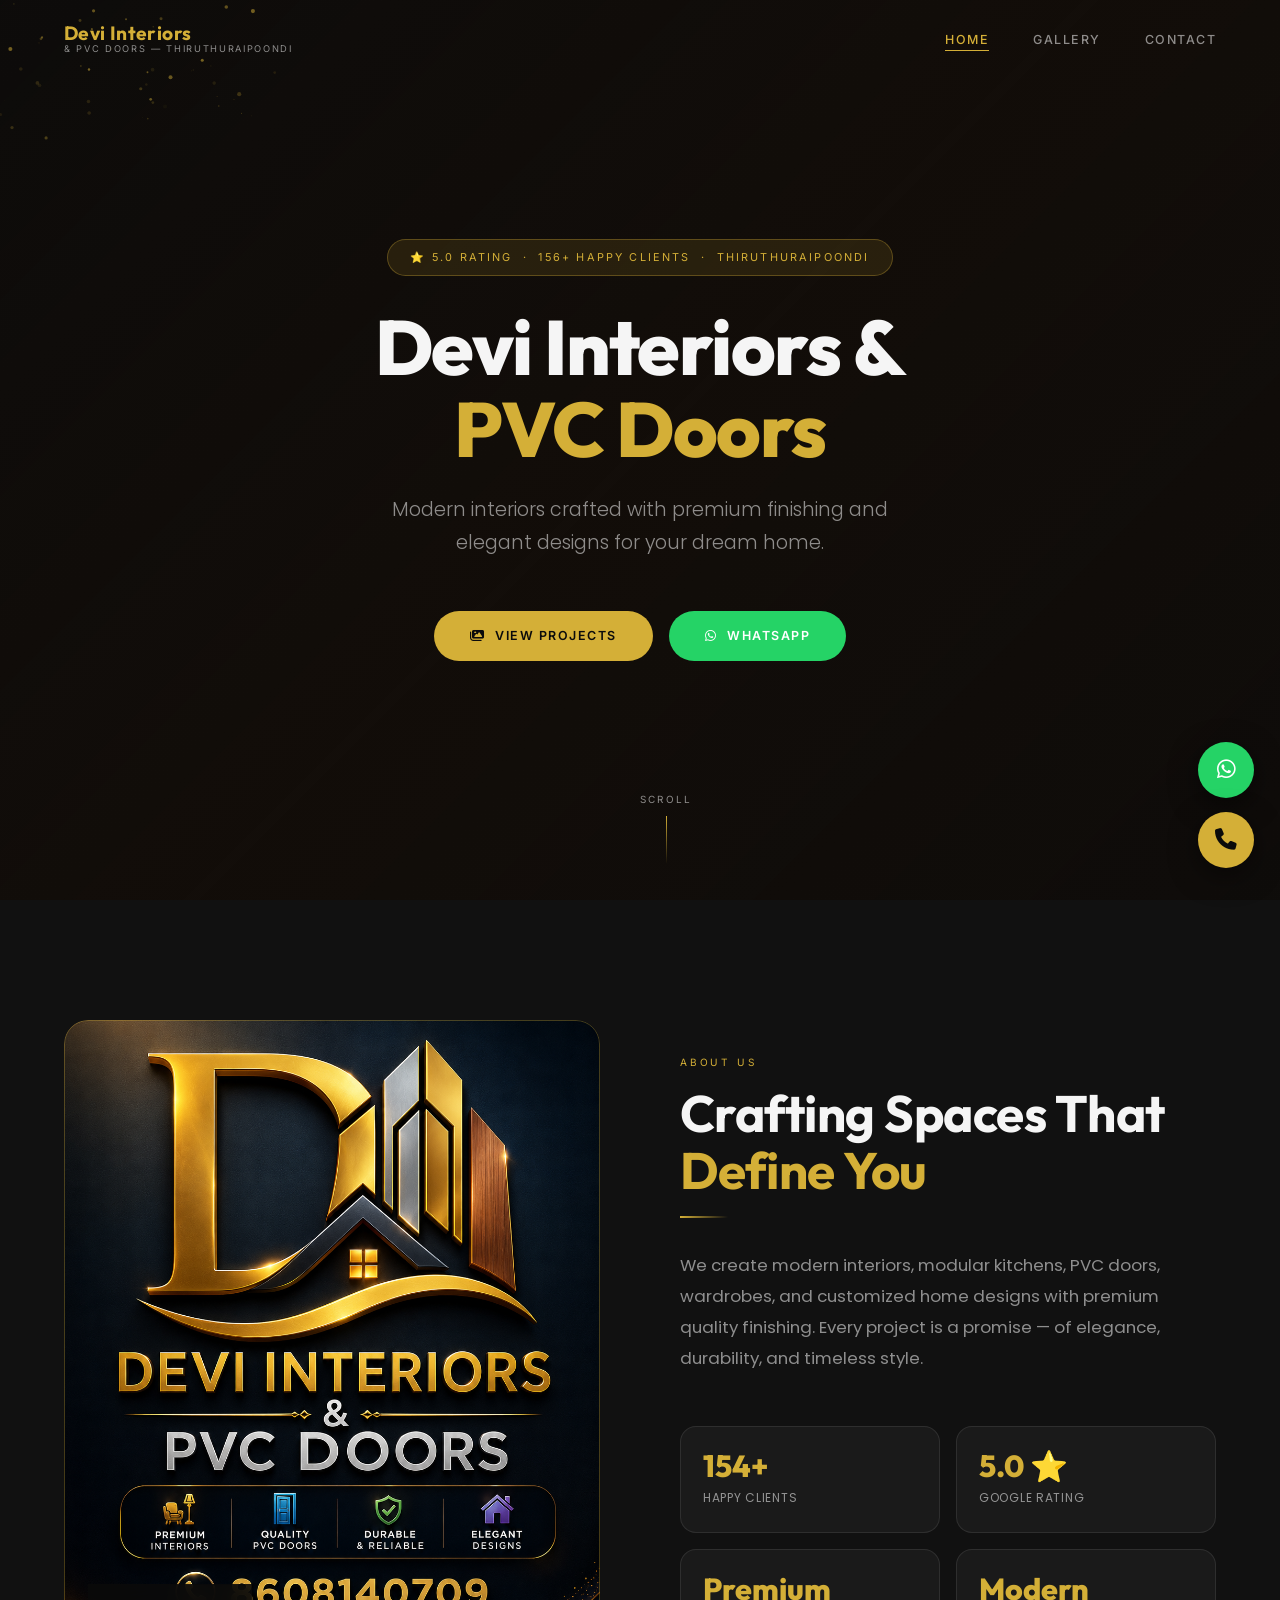
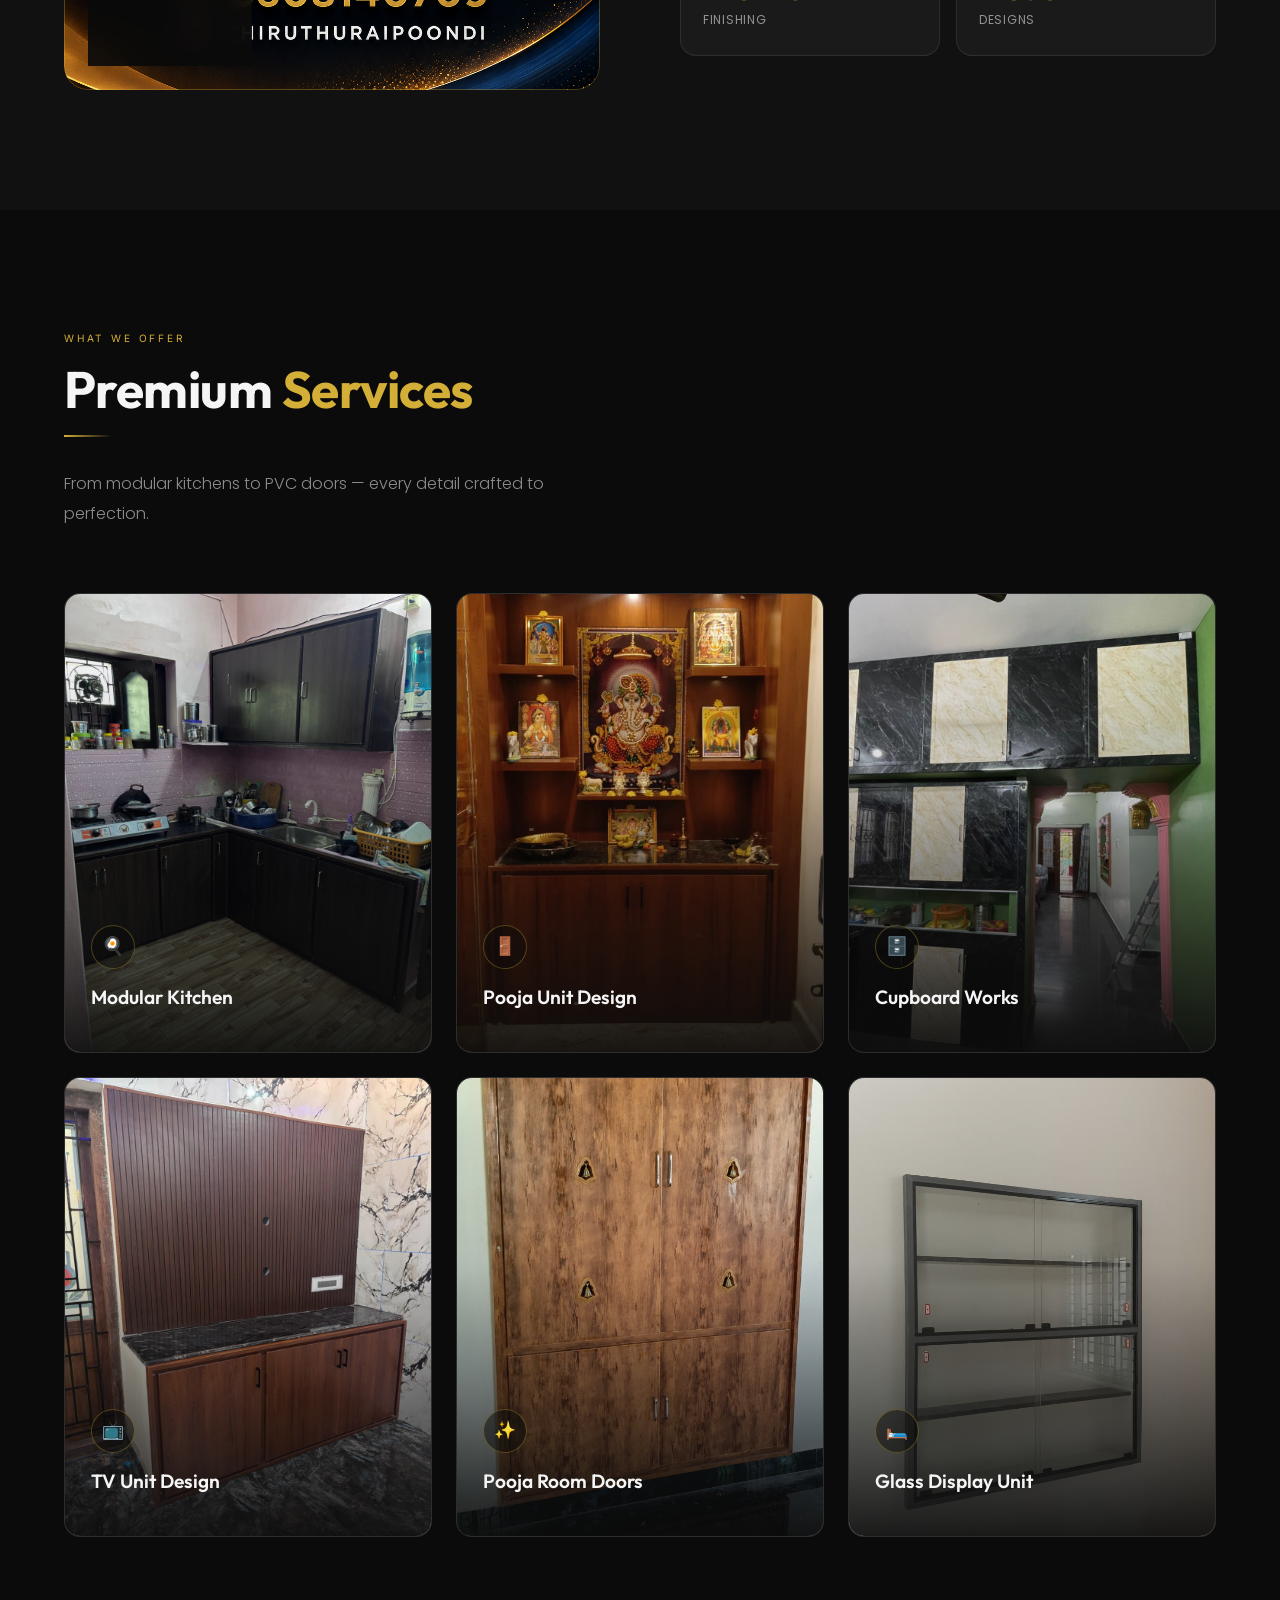
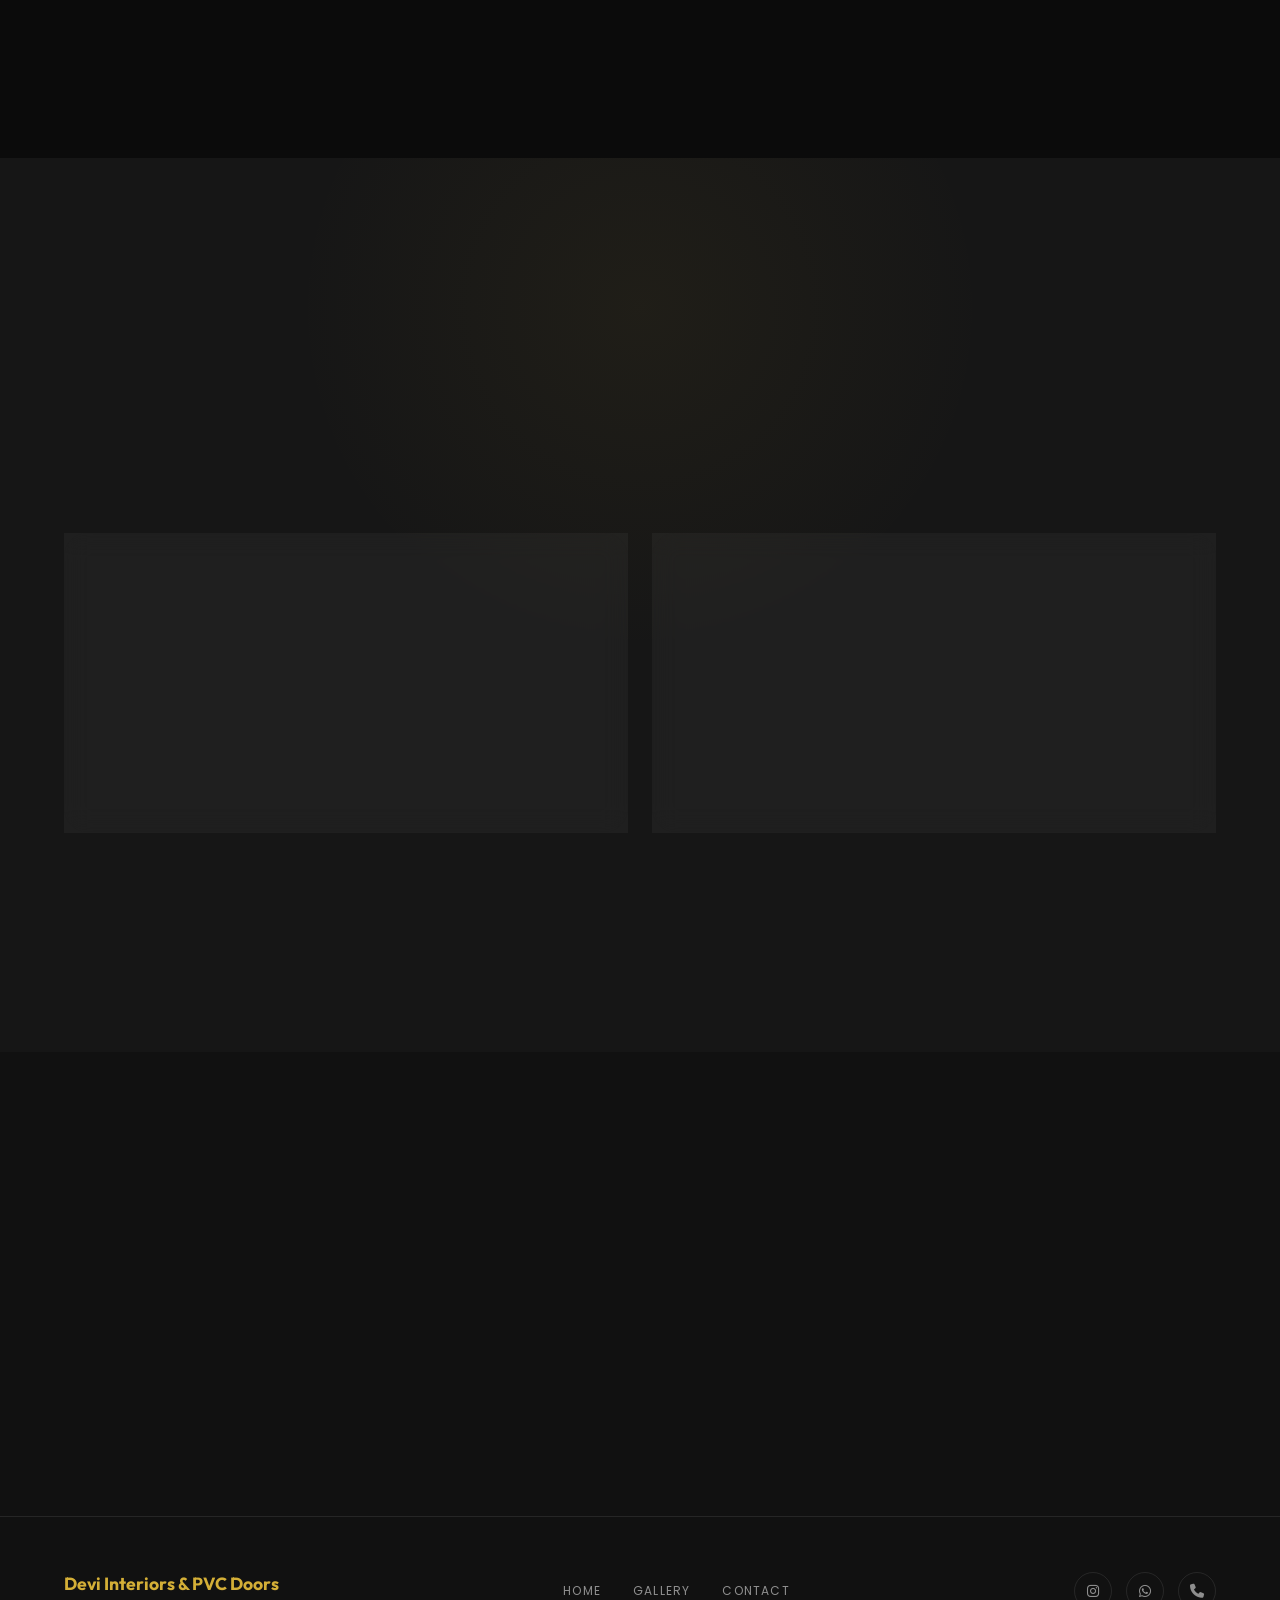
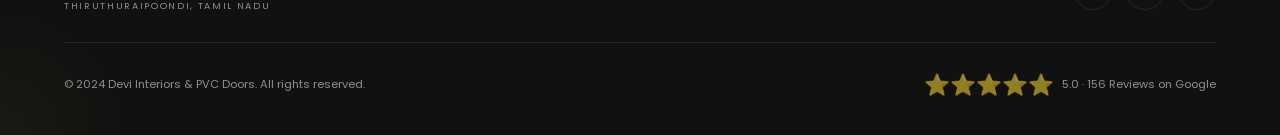
==== commit d5430060: "website updated" ====
--- a/index.html
+++ b/index.html
@@ -302,7 +302,7 @@
   </a>
   <ul class="nav-links">
     <li><a href="index.html" class="active">Home</a></li>
-    <li><a href="services.html">Services</a></li>
+  
     <li><a href="gallery.html">Gallery</a></li>
     <li><a href="contact.html">Contact</a></li>
   </ul>
@@ -311,7 +311,6 @@
 <div class="mobile-overlay"></div>
 <div class="mobile-nav">
   <a href="index.html">Home</a>
-  <a href="services.html">Services</a>
   <a href="gallery.html">Gallery</a>
   <a href="contact.html">Contact</a>
 </div>
@@ -323,7 +322,7 @@
   <canvas id="particles-canvas"></canvas>
   <div class="hero-content">
     <div class="hero-badge">⭐ 5.0 Rating &nbsp;·&nbsp; 156+ Happy Clients &nbsp;·&nbsp; Thiruthuraipoondi</div>
-    <h1 class="hero-title">Luxury Interior &amp;<br/><span>PVC Solutions</span></h1>
+    <h1 class="hero-title">Devi Interiors  &amp;<br/><span>PVC Doors</span></h1>
     <p class="hero-sub">Modern interiors crafted with premium finishing and elegant designs for your dream home.</p>
     <div class="hero-btns">
       <a href="gallery.html" class="btn btn-gold"><i class="fa-solid fa-images"></i> View Projects</a>
@@ -337,7 +336,7 @@
 <section class="about">
   <div class="about-inner">
     <div class="about-img-wrap reveal">
-      <img src="images/about-interior.jpg" alt="Premium interior by Devi Interiors" loading="lazy" style="border-radius:24px"/>
+      <img src="images/devifront.png" alt="Premium interior by Devi Interiors" loading="lazy" style="border-radius:24px"/>
       <div class="about-tag">
         <div class="num">5.0</div>
         <div class="lbl">Google Rating ⭐</div>
@@ -368,12 +367,12 @@
       <p class="section-sub">From modular kitchens to PVC doors — every detail crafted to perfection.</p>
     </div>
     <div class="services-grid">
-      <div class="service-card reveal" data-delay="0"><div class="service-card-img"><img src="images/service-kitchen.jpg" alt="Modular Kitchen" loading="lazy"/></div><div class="service-card-overlay"></div><div class="service-card-content"><div class="service-card-icon">🍳</div><div class="service-card-title">Modular Kitchen</div><div class="service-card-desc">Custom modular kitchens with premium finishes and smart storage.</div></div></div>
-      <div class="service-card reveal" data-delay="80"><div class="service-card-img"><img src="images/service-pvc.jpg" alt="PVC Doors" loading="lazy"/></div><div class="service-card-overlay"></div><div class="service-card-content"><div class="service-card-icon">🚪</div><div class="service-card-title">PVC Doors</div><div class="service-card-desc">Waterproof, durable PVC doors in a variety of finishes and styles.</div></div></div>
-      <div class="service-card reveal" data-delay="160"><div class="service-card-img"><img src="images/service-cupboard.jpg" alt="Cupboard Works" loading="lazy"/></div><div class="service-card-overlay"></div><div class="service-card-content"><div class="service-card-icon">🗄️</div><div class="service-card-title">Cupboard Works</div><div class="service-card-desc">Built-in cupboards and storage solutions designed for your space.</div></div></div>
-      <div class="service-card reveal" data-delay="240"><div class="service-card-img"><img src="images/service-tvunit.jpg" alt="TV Unit" loading="lazy"/></div><div class="service-card-overlay"></div><div class="service-card-content"><div class="service-card-icon">📺</div><div class="service-card-title">TV Unit Design</div><div class="service-card-desc">Stunning TV units that anchor your living room beautifully.</div></div></div>
-      <div class="service-card reveal" data-delay="320"><div class="service-card-img"><img src="images/service-ceiling.jpg" alt="False Ceiling" loading="lazy"/></div><div class="service-card-overlay"></div><div class="service-card-content"><div class="service-card-icon">✨</div><div class="service-card-title">False Ceiling</div><div class="service-card-desc">Elegant false ceilings with LED lighting for dramatic ambiance.</div></div></div>
-      <div class="service-card reveal" data-delay="400"><div class="service-card-img"><img src="images/service-bedroom.jpg" alt="Bedroom" loading="lazy"/></div><div class="service-card-overlay"></div><div class="service-card-content"><div class="service-card-icon">🛏️</div><div class="service-card-title">Bedroom Interiors</div><div class="service-card-desc">Luxurious bedroom interiors with custom wardrobes and lighting.</div></div></div>
+      <div class="service-card reveal" data-delay="0"><div class="service-card-img"><img src="images/p2.jpeg" alt="Modular Kitchen" loading="lazy"/></div><div class="service-card-overlay"></div><div class="service-card-content"><div class="service-card-icon">🍳</div><div class="service-card-title">Modular Kitchen</div><div class="service-card-desc">Custom modular kitchens with premium finishes and smart storage.</div></div></div>
+      <div class="service-card reveal" data-delay="80"><div class="service-card-img"><img src="images/p20.jpeg" alt="Pooja Unit Design" loading="lazy"/></div><div class="service-card-overlay"></div><div class="service-card-content"><div class="service-card-icon">🚪</div><div class="service-card-title">Pooja Unit Design</div><div class="service-card-desc">Waterproof, durable PVC doors in a variety of finishes and styles.</div></div></div>
+      <div class="service-card reveal" data-delay="160"><div class="service-card-img"><img src="images/p38.jpeg" alt="Cupboard Works" loading="lazy"/></div><div class="service-card-overlay"></div><div class="service-card-content"><div class="service-card-icon">🗄️</div><div class="service-card-title">Cupboard Works</div><div class="service-card-desc">Built-in cupboards and storage solutions designed for your space.</div></div></div>
+      <div class="service-card reveal" data-delay="240"><div class="service-card-img"><img src="images/p1.jpeg" alt="TV Unit" loading="lazy"/></div><div class="service-card-overlay"></div><div class="service-card-content"><div class="service-card-icon">📺</div><div class="service-card-title">TV Unit Design</div><div class="service-card-desc">Stunning TV units that anchor your living room beautifully.</div></div></div>
+      <div class="service-card reveal" data-delay="320"><div class="service-card-img"><img src="images/p29.jpeg" alt="False Ceiling" loading="lazy"/></div><div class="service-card-overlay"></div><div class="service-card-content"><div class="service-card-icon">✨</div><div class="service-card-title">Pooja Room Doors</div><div class="service-card-desc">Elegant false ceilings with LED lighting for dramatic ambiance.</div></div></div>
+      <div class="service-card reveal" data-delay="400"><div class="service-card-img"><img src="images/p34.jpeg" alt="Bedroom" loading="lazy"/></div><div class="service-card-overlay"></div><div class="service-card-content"><div class="service-card-icon">🛏️</div><div class="service-card-title">Glass Display Unit</div><div class="service-card-desc">Luxurious bedroom interiors with custom wardrobes and lighting.</div></div></div>
     </div>
     <div style="text-align:center;margin-top:52px;" class="reveal"><a href="services.html" class="btn btn-gold">Explore All Services <i class="fa-solid fa-arrow-right"></i></a></div>
   </div>
@@ -417,21 +416,43 @@
     <a href="contact.html" class="btn btn-outline"><i class="fa-solid fa-envelope"></i> Contact Us</a>
   </div>
 </section>
-
 <!-- FOOTER -->
 <footer>
   <div class="footer-inner">
-    <div class="footer-logo"><div class="brand">Devi Interiors &amp; PVC Doors</div><div class="sub">Thiruthuraipoondi, Tamil Nadu</div></div>
-    <nav class="footer-links"><a href="index.html">Home</a><a href="services.html">Services</a><a href="gallery.html">Gallery</a><a href="contact.html">Contact</a></nav>
+    <div class="footer-logo">
+      <div class="brand">Devi Interiors &amp; PVC Doors</div>
+      <div class="sub">Thiruthuraipoondi, Tamil Nadu</div>
+    </div>
+
+    <nav class="footer-links">
+      <a href="index.html">Home</a>
+      <a href="gallery.html">Gallery</a>
+      <a href="contact.html">Contact</a>
+    </nav>
+
     <div class="footer-social">
-      <a href="https://instagram.com/DEVI_INTERIORS__" target="_blank" class="social-icon"><i class="fa-brands fa-instagram"></i></a>
-      <a href="https://wa.me/918608140709" target="_blank" class="social-icon"><i class="fa-brands fa-whatsapp"></i></a>
-      <a href="tel:+918608140709" class="social-icon"><i class="fa-solid fa-phone"></i></a>
+      <a href="https://instagram.com/DEVI_INTERIORS__" target="_blank" class="social-icon">
+        <i class="fa-brands fa-instagram"></i>
+      </a>
+
+      <a href="https://wa.me/918608140709" target="_blank" class="social-icon">
+        <i class="fa-brands fa-whatsapp"></i>
+      </a>
+
+      <a href="tel:+918608140709" class="social-icon">
+        <i class="fa-solid fa-phone"></i>
+      </a>
     </div>
   </div>
+
   <div class="footer-bottom">
-    <div class="footer-copy">&copy; 2024 Devi Interiors &amp; PVC Doors. All rights reserved.</div>
-    <div class="footer-rating"><span class="stars">⭐⭐⭐⭐⭐</span> 5.0 · 156 Reviews on Google</div>
+    <div class="footer-copy">
+      &copy; 2024 Devi Interiors &amp; PVC Doors. All rights reserved.
+    </div>
+
+    <div class="footer-rating">
+      <span class="stars">⭐⭐⭐⭐⭐</span> 5.0 · 156 Reviews on Google
+    </div>
   </div>
 </footer>
 
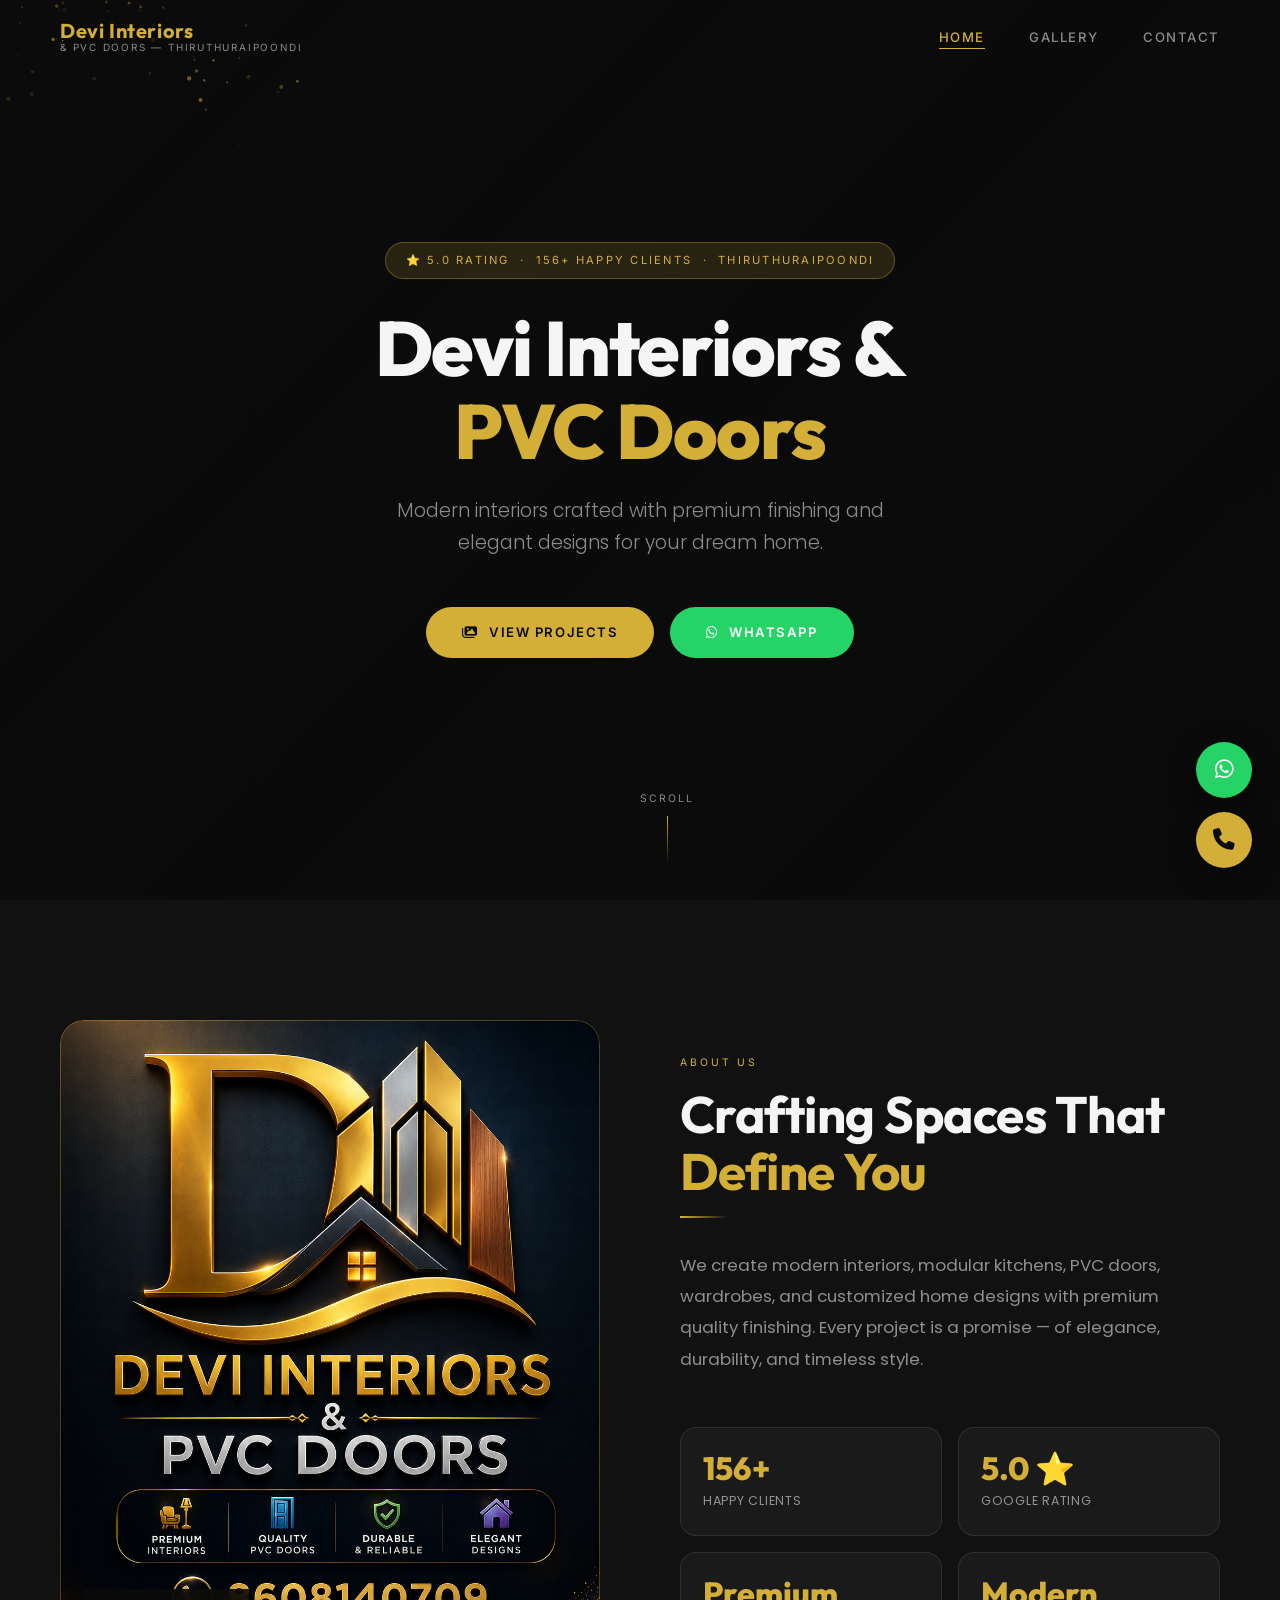
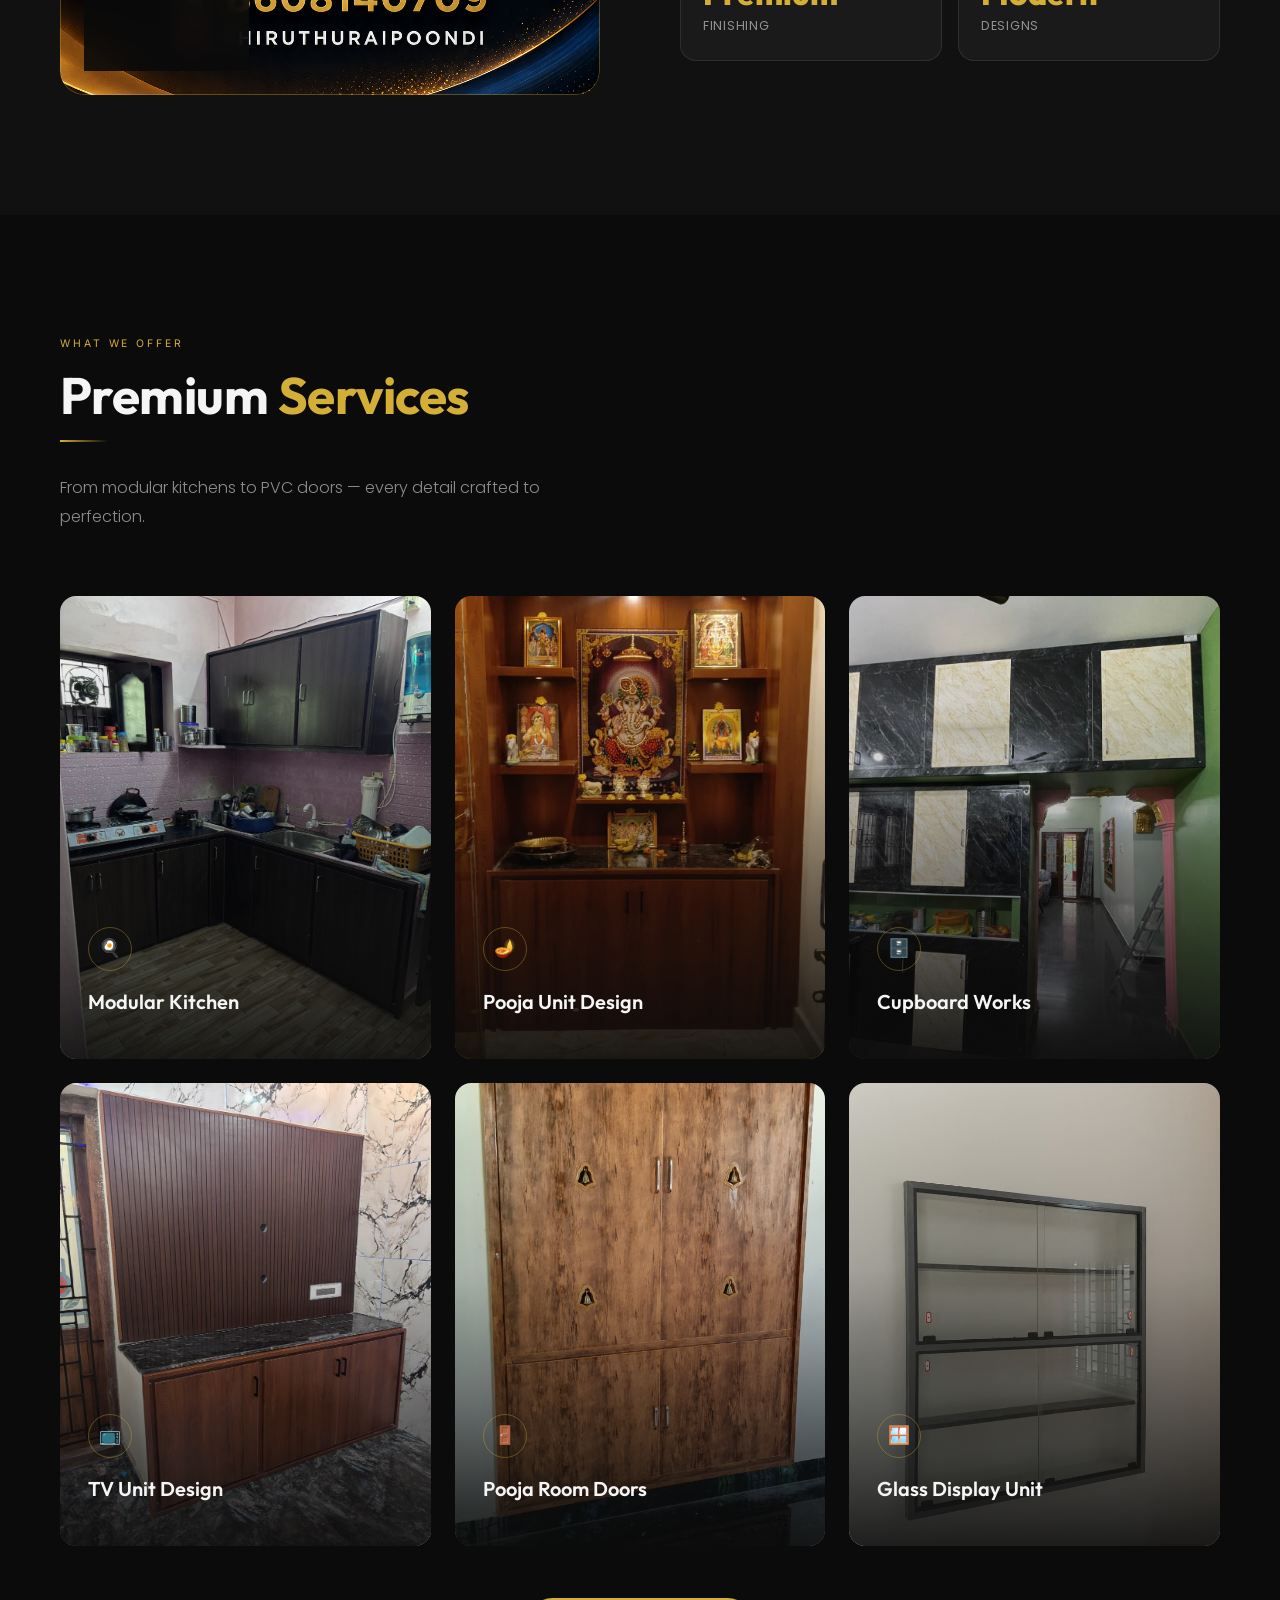
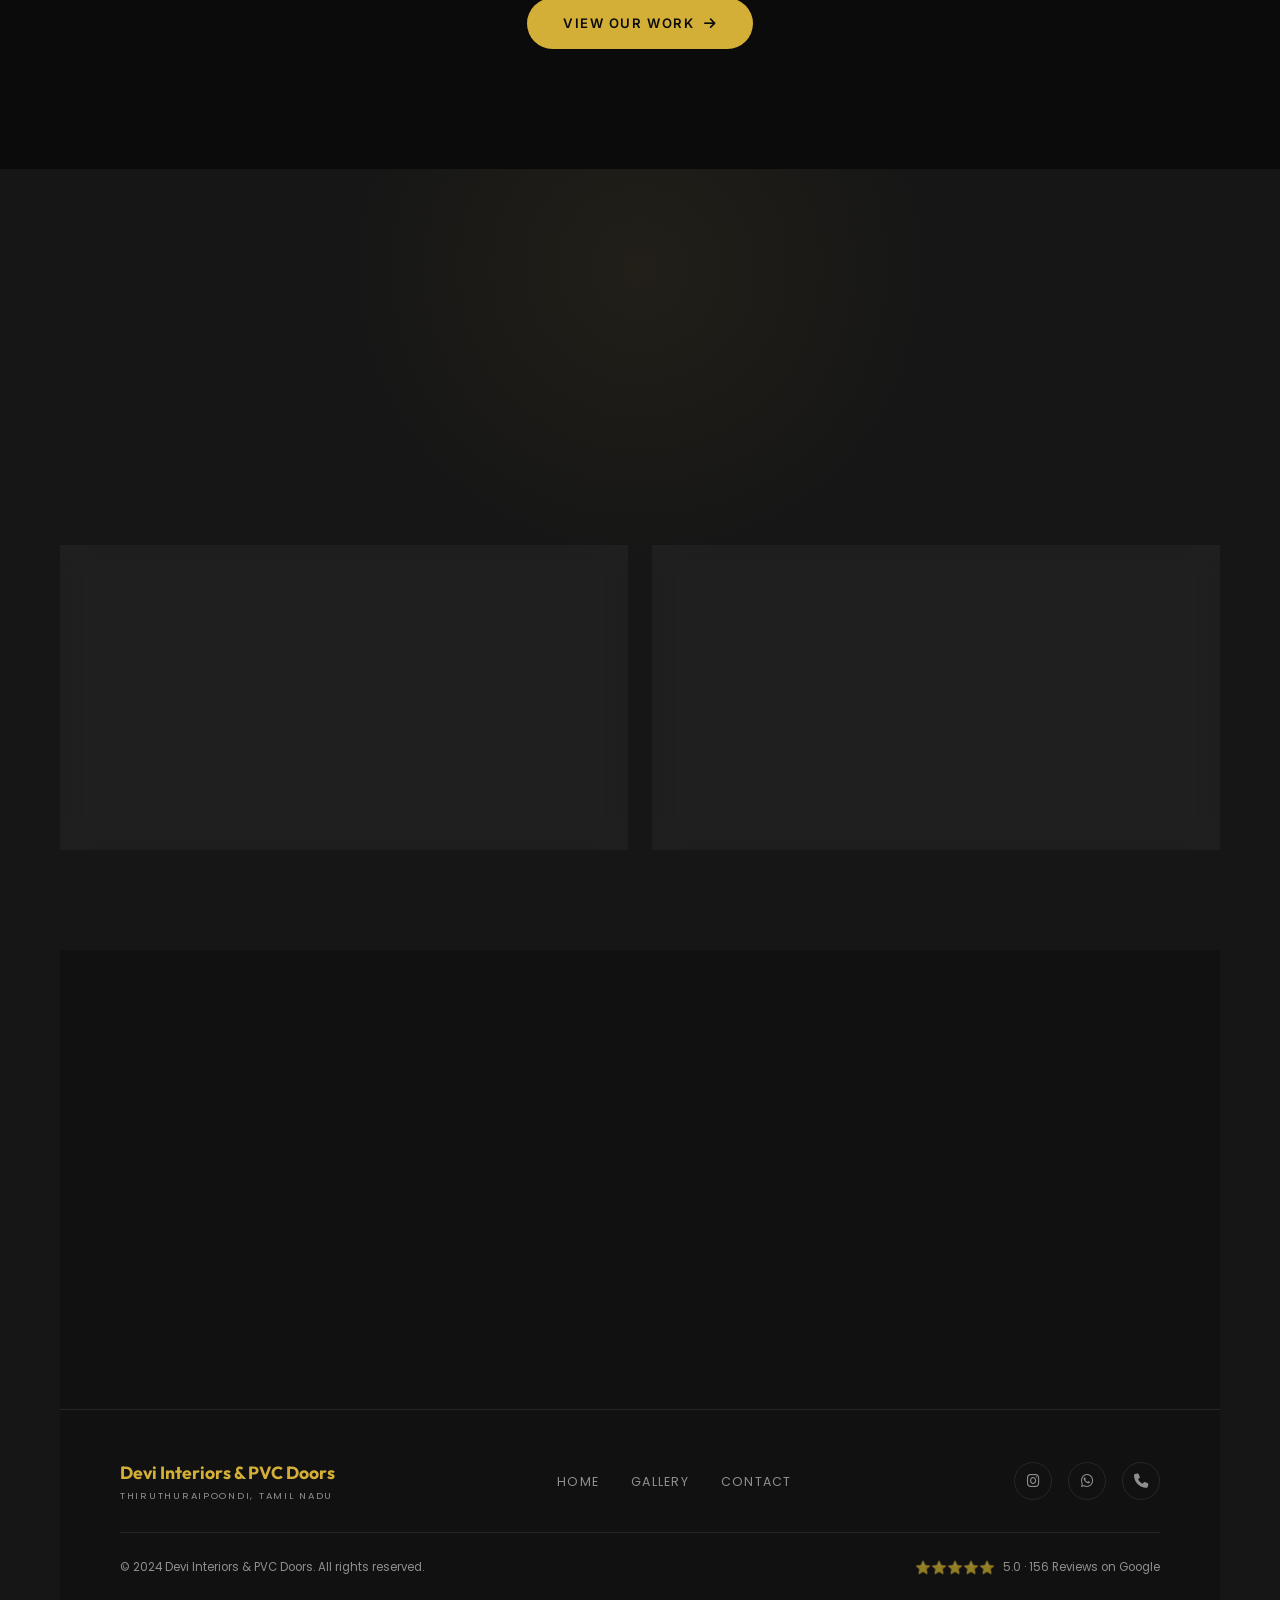
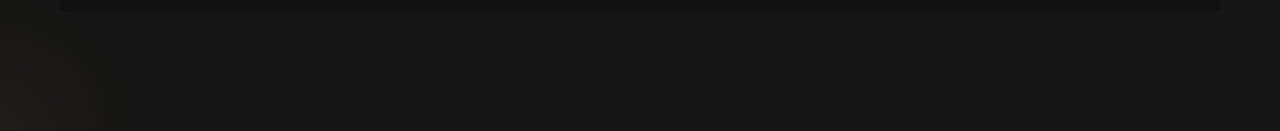
==== commit 9fcad274: "Updated Google reviews link" ====
--- a/index.html
+++ b/index.html
@@ -1,300 +1,109 @@
 <!DOCTYPE html>
 <html lang="en">
 <head>
-<meta charset="UTF-8"/>
-<meta name="viewport" content="width=device-width,initial-scale=1.0"/>
-<title>Devi Interiors & PVC Doors — Luxury Interior Solutions, Thiruthuraipoondi</title>
-<meta name="description" content="Premium interior design, modular kitchens, PVC doors and wardrobes in Thiruthuraipoondi, Tamil Nadu. 5.0 Google Rating."/>
-<link rel="stylesheet" href="https://cdnjs.cloudflare.com/ajax/libs/font-awesome/6.5.0/css/all.min.css"/>
-<style>
-@import url('https://fonts.googleapis.com/css2?family=Poppins:wght@300;400;500;600;700&family=Outfit:wght@300;400;500;600;700;800&family=Inter:wght@300;400;500;600&display=swap');
-
-:root {
-  --black: #0B0B0B;
-  --black-soft: #111111;
-  --black-mid: #161616;
-  --black-card: #181818;
-  --gold: #D4AF37;
-  --gold-light: #e8c94a;
-  --gold-dim: rgba(212,175,55,0.12);
-  --gold-border: rgba(212,175,55,0.32);
-  --white: #F5F5F5;
-  --white-dim: rgba(245,245,245,0.07);
-  --white-mid: rgba(245,245,245,0.55);
-  --glass: rgba(255,255,255,0.04);
-  --glass-border: rgba(255,255,255,0.09);
-  --shadow-gold: 0 0 40px rgba(212,175,55,0.18);
-  --shadow-deep: 0 24px 64px rgba(0,0,0,0.7);
-  --radius: 16px;
-  --radius-lg: 24px;
-  --ease: cubic-bezier(0.25,0.46,0.45,0.94);
-  --t: 0.45s cubic-bezier(0.25,0.46,0.45,0.94);
-  --font-d: 'Outfit', sans-serif;
-  --font-b: 'Poppins', sans-serif;
-  --font-u: 'Inter', sans-serif;
-}
-
-*,*::before,*::after{box-sizing:border-box;margin:0;padding:0}
-html{scroll-behavior:smooth;font-size:16px}
-body{background:var(--black);color:var(--white);font-family:var(--font-b);line-height:1.7;overflow-x:hidden;-webkit-font-smoothing:antialiased}
-img{display:block;width:100%;height:100%;object-fit:cover}
-a{text-decoration:none;color:inherit}
-::-webkit-scrollbar{width:4px}
-::-webkit-scrollbar-track{background:var(--black)}
-::-webkit-scrollbar-thumb{background:var(--gold);border-radius:2px}
-::selection{background:var(--gold);color:var(--black)}
-
-/* NAVBAR */
-.navbar{position:fixed;top:0;left:0;right:0;z-index:1000;padding:22px 64px;display:flex;align-items:center;justify-content:space-between;transition:var(--t)}
-.navbar.scrolled{background:rgba(11,11,11,0.9);backdrop-filter:blur(28px);-webkit-backdrop-filter:blur(28px);border-bottom:1px solid var(--glass-border);padding:14px 64px}
-.nav-logo{display:flex;flex-direction:column;line-height:1.15}
-.nav-logo .brand{font-family:var(--font-d);font-size:1.2rem;font-weight:700;color:var(--gold);letter-spacing:0.02em}
-.nav-logo .sub{font-family:var(--font-u);font-size:0.58rem;font-weight:400;color:var(--white-mid);letter-spacing:0.18em;text-transform:uppercase}
-.nav-links{display:flex;gap:44px;list-style:none}
-.nav-links a{font-family:var(--font-u);font-size:0.78rem;font-weight:500;letter-spacing:0.12em;text-transform:uppercase;color:var(--white-mid);position:relative;transition:color 0.3s}
-.nav-links a::after{content:'';position:absolute;bottom:-4px;left:0;width:0;height:1px;background:var(--gold);transition:width 0.35s ease}
-.nav-links a:hover,.nav-links a.active{color:var(--gold)}
-.nav-links a:hover::after,.nav-links a.active::after{width:100%}
-.hamburger{display:none;flex-direction:column;gap:5px;cursor:pointer;padding:4px;background:none;border:none;z-index:1002}
-.hamburger span{display:block;width:24px;height:1.5px;background:var(--white);transition:var(--t);transform-origin:center}
-.hamburger.open span:nth-child(1){transform:rotate(45deg) translate(4px,4px)}
-.hamburger.open span:nth-child(2){opacity:0}
-.hamburger.open span:nth-child(3){transform:rotate(-45deg) translate(4px,-4px)}
-.mobile-overlay{position:fixed;inset:0;background:rgba(0,0,0,0.6);z-index:998;opacity:0;pointer-events:none;transition:opacity 0.4s}
-.mobile-overlay.open{opacity:1;pointer-events:all}
-.mobile-nav{position:fixed;top:0;right:-100%;width:72vw;height:100vh;background:rgba(11,11,11,0.97);backdrop-filter:blur(32px);-webkit-backdrop-filter:blur(32px);border-left:1px solid var(--glass-border);z-index:999;display:flex;flex-direction:column;justify-content:center;align-items:center;gap:44px;transition:right 0.5s cubic-bezier(0.77,0,0.175,1)}
-.mobile-nav.open{right:0}
-.mobile-nav a{font-family:var(--font-d);font-size:2rem;font-weight:600;color:var(--white-mid);letter-spacing:0.05em;transition:color 0.3s}
-.mobile-nav a:hover{color:var(--gold)}
-
-/* BUTTONS */
-.btn{display:inline-flex;align-items:center;gap:10px;padding:14px 36px;border-radius:60px;font-family:var(--font-u);font-size:0.78rem;font-weight:600;letter-spacing:0.12em;text-transform:uppercase;cursor:pointer;border:none;transition:var(--t);position:relative;overflow:hidden}
-.btn-gold{background:var(--gold);color:var(--black)}
-.btn-gold::before{content:'';position:absolute;inset:0;background:linear-gradient(135deg,transparent 0%,rgba(255,255,255,0.2) 50%,transparent 100%);transform:translateX(-100%);transition:transform 0.6s ease}
-.btn-gold:hover{box-shadow:0 0 36px rgba(212,175,55,0.55);transform:translateY(-2px)}
-.btn-gold:hover::before{transform:translateX(100%)}
-.btn-outline{background:transparent;color:var(--white);border:1px solid rgba(245,245,245,0.22)}
-.btn-outline:hover{border-color:var(--gold);color:var(--gold);box-shadow:0 0 24px rgba(212,175,55,0.15);transform:translateY(-2px)}
-.btn-whatsapp{background:#25D366;color:#fff}
-.btn-whatsapp:hover{background:#20ba5a;box-shadow:0 0 32px rgba(37,211,102,0.45);transform:translateY(-2px)}
-
-/* HERO */
-.hero{position:relative;height:100vh;min-height:640px;display:flex;align-items:center;justify-content:center;overflow:hidden}
-.hero-bg{position:absolute;inset:0;background-size:cover;background-position:center;background-color:#1a1008;animation:heroZoom 14s ease-out forwards}
-.hero-overlay{position:absolute;inset:0;background:linear-gradient(135deg,rgba(11,11,11,0.85) 0%,rgba(11,11,11,0.5) 50%,rgba(11,11,11,0.75) 100%)}
-#particles-canvas{position:absolute;inset:0;pointer-events:none;z-index:1}
-.hero-content{position:relative;z-index:2;text-align:center;max-width:860px;padding:0 24px}
-.hero-badge{display:inline-flex;align-items:center;gap:8px;padding:8px 22px;border:1px solid var(--gold-border);border-radius:40px;font-family:var(--font-u);font-size:0.68rem;letter-spacing:0.2em;text-transform:uppercase;color:var(--gold);margin-bottom:30px;background:var(--gold-dim);opacity:0;animation:fadeUp 0.8s 0.3s ease forwards}
-.hero-title{font-family:var(--font-d);font-size:clamp(2.8rem,6vw,5.2rem);font-weight:800;line-height:1.07;letter-spacing:-0.02em;color:var(--white);margin-bottom:24px;opacity:0;animation:fadeUp 0.9s 0.55s ease forwards}
-.hero-title span{color:var(--gold)}
-.hero-sub{font-family:var(--font-b);font-size:clamp(1rem,2vw,1.2rem);font-weight:300;color:var(--white-mid);margin-bottom:52px;max-width:560px;margin-left:auto;margin-right:auto;opacity:0;animation:fadeUp 0.9s 0.8s ease forwards}
-.hero-btns{display:flex;gap:16px;justify-content:center;flex-wrap:wrap;opacity:0;animation:fadeUp 0.9s 1.05s ease forwards}
-.scroll-indicator{position:absolute;bottom:36px;left:50%;transform:translateX(-50%);z-index:2;display:flex;flex-direction:column;align-items:center;gap:8px;opacity:0;animation:fadeUp 1s 1.4s ease forwards}
-.scroll-indicator span{font-family:var(--font-u);font-size:0.62rem;letter-spacing:0.22em;text-transform:uppercase;color:var(--white-mid)}
-.scroll-line{width:1px;height:48px;background:linear-gradient(to bottom,var(--gold),transparent);animation:scrollLine 1.8s infinite}
-@keyframes heroZoom{from{transform:scale(1.08)}to{transform:scale(1)}}
-@keyframes scrollLine{0%{transform:scaleY(0);transform-origin:top}50%{transform:scaleY(1);transform-origin:top}51%{transform:scaleY(1);transform-origin:bottom}100%{transform:scaleY(0);transform-origin:bottom}}
-@keyframes fadeUp{from{opacity:0;transform:translateY(28px)}to{opacity:1;transform:translateY(0)}}
-
-/* PAGE HERO */
-.page-hero{height:52vh;min-height:380px;position:relative;display:flex;align-items:center;justify-content:center;text-align:center;overflow:hidden}
-.page-hero-bg{position:absolute;inset:0;background-size:cover;background-position:center;background-color:#1a1008;animation:heroZoom 14s ease-out forwards}
-.page-hero-overlay{position:absolute;inset:0;background:rgba(11,11,11,0.8)}
-.page-hero-content{position:relative;z-index:2;padding:0 24px}
-
-/* SECTIONS */
-section{padding:120px 64px}
-.section-label{font-family:var(--font-u);font-size:0.63rem;letter-spacing:0.28em;text-transform:uppercase;color:var(--gold);margin-bottom:14px;display:block}
-.section-title{font-family:var(--font-d);font-size:clamp(2rem,4vw,3.2rem);font-weight:700;line-height:1.1;letter-spacing:-0.01em;color:var(--white);margin-bottom:18px}
-.section-sub{font-family:var(--font-b);font-size:1rem;font-weight:300;color:var(--white-mid);max-width:540px;line-height:1.85}
-.text-gold{color:var(--gold)}
-.gold-line{width:48px;height:2px;background:linear-gradient(90deg,var(--gold),transparent);margin-bottom:32px}
-.container{max-width:1200px;margin:0 auto}
-.reveal{opacity:0;transform:translateY(36px);transition:opacity 0.7s ease,transform 0.7s ease}
-.reveal.visible{opacity:1;transform:translateY(0)}
-
-/* ABOUT */
-.about{background:var(--black-soft)}
-.about-inner{max-width:1200px;margin:0 auto;display:grid;grid-template-columns:1fr 1fr;gap:80px;align-items:center}
-.about-img-wrap{position:relative;border-radius:var(--radius-lg);overflow:hidden;aspect-ratio:4/5;background:var(--black-card)}
-.about-img-wrap::after{content:'';position:absolute;inset:0;border:1px solid var(--gold-border);border-radius:var(--radius-lg);pointer-events:none}
-.about-tag{position:absolute;bottom:24px;left:24px;background:rgba(11,11,11,0.9);backdrop-filter:blur(12px);border:1px solid var(--gold-border);border-radius:12px;padding:14px 20px;z-index:2}
-.about-tag .num{font-family:var(--font-d);font-size:2rem;font-weight:800;color:var(--gold);line-height:1}
-.about-tag .lbl{font-size:0.7rem;color:var(--white-mid);letter-spacing:0.08em;text-transform:uppercase}
-.about-desc{font-size:1.05rem;color:var(--white-mid);line-height:1.85;margin-bottom:52px}
-.stats-grid{display:grid;grid-template-columns:1fr 1fr;gap:16px}
-.stat-card{background:var(--glass);border:1px solid var(--glass-border);border-radius:var(--radius);padding:24px 22px;transition:var(--t);position:relative;overflow:hidden}
-.stat-card::before{content:'';position:absolute;top:0;left:0;right:0;height:1px;background:linear-gradient(90deg,var(--gold),transparent);opacity:0;transition:opacity 0.4s}
-.stat-card:hover{border-color:var(--gold-border);box-shadow:var(--shadow-gold);transform:translateY(-4px)}
-.stat-card:hover::before{opacity:1}
-.stat-num{font-family:var(--font-d);font-size:1.9rem;font-weight:800;color:var(--gold);line-height:1;margin-bottom:6px}
-.stat-label{font-size:0.75rem;color:var(--white-mid);letter-spacing:0.06em;text-transform:uppercase}
-
-/* SERVICES PREVIEW */
-.services-preview{background:var(--black)}
-.section-header{margin-bottom:64px}
-.services-grid{display:grid;grid-template-columns:repeat(3,1fr);gap:24px}
-.service-card{position:relative;border-radius:var(--radius);overflow:hidden;aspect-ratio:4/5;cursor:pointer;background:var(--black-card);border:1px solid var(--glass-border);transition:border-color 0.4s,box-shadow 0.4s}
-.service-card:hover{border-color:var(--gold-border);box-shadow:var(--shadow-gold)}
-.service-card-img{position:absolute;inset:0;transition:transform 0.7s ease;background:var(--black-card)}
-.service-card-img img{transition:transform 0.7s ease}
-.service-card:hover .service-card-img img{transform:scale(1.08)}
-.service-card-overlay{position:absolute;inset:0;background:linear-gradient(to top,rgba(11,11,11,0.92) 0%,rgba(11,11,11,0.15) 60%,transparent 100%);transition:var(--t)}
-.service-card-content{position:absolute;bottom:0;left:0;right:0;padding:30px 26px}
-.service-card-icon{width:44px;height:44px;border:1px solid var(--gold-border);border-radius:50%;display:flex;align-items:center;justify-content:center;margin-bottom:12px;font-size:1.1rem;transition:var(--t);background:rgba(11,11,11,0.5)}
-.service-card:hover .service-card-icon{background:var(--gold);border-color:var(--gold)}
-.service-card-title{font-family:var(--font-d);font-size:1.2rem;font-weight:600;color:var(--white);margin-bottom:8px}
-.service-card-desc{font-size:0.8rem;color:var(--white-mid);line-height:1.6;max-height:0;overflow:hidden;transition:max-height 0.5s ease}
-.service-card:hover .service-card-desc{max-height:80px}
-
-/* REVIEWS */
-.reviews{background:var(--black-mid);position:relative;overflow:hidden}
-.reviews::before{content:'';position:absolute;top:-200px;left:50%;transform:translateX(-50%);width:700px;height:700px;background:radial-gradient(circle,rgba(212,175,55,0.05) 0%,transparent 70%);pointer-events:none}
-.reviews-header{text-align:center;margin-bottom:72px}
-.rating-display{display:flex;align-items:center;justify-content:center;gap:16px;margin-bottom:14px}
-.rating-big{font-family:var(--font-d);font-size:5rem;font-weight:800;color:var(--gold);line-height:1}
-.rating-stars{display:flex;flex-direction:column;gap:6px}
-.stars{display:flex;gap:3px;font-size:1.3rem}
-.rating-count{font-size:0.75rem;color:var(--white-mid);letter-spacing:0.08em}
-.reviews-grid{display:grid;grid-template-columns:1fr 1fr;gap:24px}
-.review-card{background:var(--glass);border:1px solid var(--glass-border);border-radius:var(--radius-lg);padding:36px 32px;position:relative;backdrop-filter:blur(12px);-webkit-backdrop-filter:blur(12px);transition:var(--t);overflow:hidden}
-.review-card::before{content:'"';position:absolute;top:-10px;right:24px;font-family:Georgia,serif;font-size:8rem;color:var(--gold);opacity:0.07;line-height:1}
-.review-card:hover{border-color:var(--gold-border);box-shadow:var(--shadow-gold);transform:translateY(-6px)}
-.review-stars{display:flex;gap:3px;font-size:0.9rem;margin-bottom:18px}
-.review-text{font-size:0.95rem;color:var(--white-mid);line-height:1.82;font-style:italic;margin-bottom:28px}
-.review-author{display:flex;align-items:center;gap:14px}
-.review-avatar{width:44px;height:44px;border-radius:50%;background:var(--gold-dim);border:1px solid var(--gold-border);display:flex;align-items:center;justify-content:center;font-family:var(--font-d);font-weight:700;color:var(--gold);font-size:1rem;flex-shrink:0}
-.review-name{font-weight:600;font-size:0.92rem}
-.review-date{font-size:0.7rem;color:var(--white-mid)}
-
-/* CTA */
-.cta-section{background:var(--black-soft);text-align:center;padding:100px 64px}
-.cta-btns{display:flex;gap:16px;justify-content:center;flex-wrap:wrap}
-
-/* SERVICES FULL PAGE */
-.services-full{background:var(--black)}
-.services-full-grid{display:grid;grid-template-columns:repeat(3,1fr);gap:28px}
-.service-full-card{background:var(--black-card);border:1px solid var(--glass-border);border-radius:var(--radius-lg);overflow:hidden;transition:var(--t)}
-.service-full-card:hover{border-color:var(--gold-border);box-shadow:var(--shadow-gold),var(--shadow-deep);transform:translateY(-8px)}
-.service-full-img{aspect-ratio:16/10;overflow:hidden;background:var(--black-mid)}
-.service-full-img img{transition:transform 0.7s ease}
-.service-full-card:hover .service-full-img img{transform:scale(1.08)}
-.service-full-body{padding:28px 26px 32px}
-.service-number{font-family:var(--font-d);font-size:0.65rem;letter-spacing:0.2em;color:var(--gold);text-transform:uppercase;margin-bottom:10px}
-.service-full-title{font-family:var(--font-d);font-size:1.3rem;font-weight:700;color:var(--white);margin-bottom:12px}
-.service-full-desc{font-size:0.86rem;color:var(--white-mid);line-height:1.78;margin-bottom:20px}
-.service-tag{display:inline-block;padding:5px 14px;border:1px solid var(--gold-border);border-radius:40px;font-size:0.68rem;color:var(--gold);letter-spacing:0.1em;margin:3px 3px 0 0;background:var(--gold-dim)}
-
-/* GALLERY */
-.gallery-section{background:var(--black)}
-.gallery-filters{display:flex;gap:10px;flex-wrap:wrap;margin-bottom:48px}
-.filter-btn{padding:9px 22px;border-radius:40px;border:1px solid var(--glass-border);background:transparent;color:var(--white-mid);font-family:var(--font-u);font-size:0.73rem;letter-spacing:0.1em;text-transform:uppercase;cursor:pointer;transition:var(--t)}
-.filter-btn:hover,.filter-btn.active{border-color:var(--gold);color:var(--gold);background:var(--gold-dim)}
-.gallery-masonry{columns:3;column-gap:16px}
-.gallery-item{break-inside:avoid;margin-bottom:16px;border-radius:var(--radius);overflow:hidden;position:relative;cursor:pointer;background:var(--black-card)}
-.gallery-item img{display:block;width:100%;height:auto;transition:transform 0.65s ease}
-.gallery-item:hover img{transform:scale(1.06)}
-.gallery-overlay{position:absolute;inset:0;background:rgba(11,11,11,0);display:flex;align-items:flex-end;padding:24px;transition:background 0.4s ease}
-.gallery-item:hover .gallery-overlay{background:rgba(11,11,11,0.65)}
-.gallery-label{font-family:var(--font-d);font-size:0.92rem;font-weight:600;color:var(--white);transform:translateY(10px);opacity:0;transition:var(--t)}
-.gallery-label::before{content:'';display:block;width:24px;height:1px;background:var(--gold);margin-bottom:8px}
-.gallery-item:hover .gallery-label{transform:translateY(0);opacity:1}
-.lightbox{position:fixed;inset:0;z-index:9999;background:rgba(0,0,0,0.96);display:flex;align-items:center;justify-content:center;opacity:0;pointer-events:none;transition:opacity 0.4s}
-.lightbox.active{opacity:1;pointer-events:all}
-.lightbox-img{max-width:90vw;max-height:85vh;object-fit:contain;border-radius:var(--radius);transform:scale(0.9);transition:transform 0.4s ease;width:auto;height:auto}
-.lightbox.active .lightbox-img{transform:scale(1)}
-.lightbox-close{position:absolute;top:28px;right:36px;font-size:2rem;color:var(--white-mid);cursor:pointer;background:none;border:none;transition:color 0.3s;line-height:1;z-index:10000}
-.lightbox-close:hover{color:var(--gold)}
-
-/* CONTACT */
-.contact-section{background:var(--black)}
-.contact-inner{max-width:1100px;margin:0 auto;display:grid;grid-template-columns:1fr 1fr;gap:80px;align-items:start}
-.contact-cards{display:flex;flex-direction:column;gap:18px;margin-bottom:36px}
-.contact-card{display:flex;align-items:center;gap:18px;background:var(--glass);border:1px solid var(--glass-border);border-radius:var(--radius);padding:22px;transition:var(--t)}
-.contact-card:hover{border-color:var(--gold-border);box-shadow:var(--shadow-gold);transform:translateX(6px)}
-.contact-icon{width:48px;height:48px;border-radius:50%;background:var(--gold-dim);border:1px solid var(--gold-border);display:flex;align-items:center;justify-content:center;font-size:1.1rem;flex-shrink:0}
-.contact-detail .label{font-size:0.65rem;color:var(--white-mid);letter-spacing:0.15em;text-transform:uppercase;margin-bottom:3px}
-.contact-detail .value{font-size:0.92rem;font-weight:500;color:var(--white)}
-.contact-btns{display:flex;gap:14px;flex-wrap:wrap;margin-bottom:20px}
-.contact-ig{display:inline-flex;align-items:center;gap:10px;padding:14px 22px;background:linear-gradient(135deg,#833ab4,#fd1d1d,#fcb045);border-radius:var(--radius);color:#fff;font-size:0.82rem;font-weight:600;letter-spacing:0.04em;transition:var(--t)}
-.contact-ig:hover{opacity:0.88;transform:translateY(-3px);box-shadow:0 10px 32px rgba(253,29,29,0.3)}
-.hours-card{background:var(--glass);border:1px solid var(--glass-border);border-radius:var(--radius);padding:24px;margin-top:24px}
-.hours-card h4{font-family:var(--font-d);font-size:0.88rem;color:var(--gold);letter-spacing:0.08em;text-transform:uppercase;margin-bottom:16px}
-.hours-row{display:flex;justify-content:space-between;font-size:0.8rem;color:var(--white-mid);padding:8px 0;border-bottom:1px solid var(--glass-border)}
-.hours-row:last-child{border-bottom:none}
-.hours-row .day{color:var(--white);font-weight:500}
-.hours-row .open{color:var(--gold)}
-.map-wrap{border-radius:var(--radius-lg);overflow:hidden;border:1px solid var(--glass-border);aspect-ratio:4/5;position:sticky;top:100px}
-.map-wrap iframe{width:100%;height:100%;border:none;filter:grayscale(85%) contrast(1.1) brightness(0.65)}
-
-/* FOOTER */
-footer{background:var(--black-soft);border-top:1px solid var(--glass-border);padding:52px 64px 32px}
-.footer-inner{max-width:1200px;margin:0 auto;display:flex;align-items:center;justify-content:space-between;flex-wrap:wrap;gap:24px;padding-bottom:28px;border-bottom:1px solid var(--glass-border);margin-bottom:24px}
-.footer-logo .brand{font-family:var(--font-d);font-size:1.1rem;font-weight:700;color:var(--gold)}
-.footer-logo .sub{font-size:0.58rem;letter-spacing:0.18em;text-transform:uppercase;color:var(--white-mid)}
-.footer-links{display:flex;gap:32px}
-.footer-links a{font-size:0.75rem;color:var(--white-mid);letter-spacing:0.1em;text-transform:uppercase;transition:color 0.3s}
-.footer-links a:hover{color:var(--gold)}
-.footer-social{display:flex;gap:14px}
-.social-icon{width:38px;height:38px;border:1px solid var(--glass-border);border-radius:50%;display:flex;align-items:center;justify-content:center;font-size:0.88rem;color:var(--white-mid);transition:var(--t)}
-.social-icon:hover{border-color:var(--gold);color:var(--gold);box-shadow:0 0 18px rgba(212,175,55,0.22);transform:translateY(-3px)}
-.footer-bottom{max-width:1200px;margin:0 auto;display:flex;align-items:center;justify-content:space-between;flex-wrap:wrap;gap:12px}
-.footer-copy{font-size:0.7rem;color:var(--white-mid)}
-.footer-rating{display:flex;align-items:center;gap:8px;font-size:0.7rem;color:var(--white-mid)}
-
-/* FLOATING */
-.float-btns{position:fixed;bottom:32px;right:26px;z-index:900;display:flex;flex-direction:column;gap:14px}
-.float-btn{width:56px;height:56px;border-radius:50%;display:flex;align-items:center;justify-content:center;font-size:1.35rem;box-shadow:0 8px 28px rgba(0,0,0,0.5);transition:var(--t);text-decoration:none;animation:floatPulse 3s ease-in-out infinite;position:relative}
-.float-btn:nth-child(2){animation-delay:0.5s}
-.float-wa{background:#25D366;color:#fff}
-.float-wa:hover{transform:scale(1.12) translateY(-3px);box-shadow:0 0 30px rgba(37,211,102,0.55)}
-.float-call{background:var(--gold);color:var(--black)}
-.float-call:hover{transform:scale(1.12) translateY(-3px);box-shadow:0 0 30px rgba(212,175,55,0.55)}
-@keyframes floatPulse{0%,100%{transform:translateY(0)}50%{transform:translateY(-5px)}}
-.float-tooltip{position:absolute;right:68px;top:50%;transform:translateY(-50%);background:rgba(11,11,11,0.92);border:1px solid var(--glass-border);border-radius:8px;padding:6px 12px;font-size:0.7rem;color:var(--white);white-space:nowrap;opacity:0;pointer-events:none;transition:opacity 0.3s;font-family:var(--font-u)}
-.float-btn:hover .float-tooltip{opacity:1}
-
-/* CURSOR GLOW */
-.cursor-glow{position:fixed;pointer-events:none;z-index:9998;width:280px;height:280px;border-radius:50%;background:radial-gradient(circle,rgba(212,175,55,0.05) 0%,transparent 70%);transform:translate(-50%,-50%);transition:left 0.14s ease,top 0.14s ease;will-change:left,top}
-
-/* RESPONSIVE */
-@media(max-width:1024px){
-  section{padding:88px 40px}
-  .navbar,.navbar.scrolled{padding:18px 40px}
-  .about-inner{grid-template-columns:1fr;gap:48px}
-  .services-grid,.services-full-grid{grid-template-columns:repeat(2,1fr)}
-  .reviews-grid{grid-template-columns:1fr 1fr}
-  .contact-inner{grid-template-columns:1fr}
-  .map-wrap{position:static;aspect-ratio:16/9}
-  .gallery-masonry{columns:2}
-  footer{padding:40px 40px 24px}
-}
-@media(max-width:768px){
-  section{padding:72px 24px}
-  .navbar,.navbar.scrolled{padding:16px 24px}
-  .nav-links{display:none}
-  .hamburger{display:flex}
-  .services-grid,.services-full-grid{grid-template-columns:1fr}
-  .reviews-grid{grid-template-columns:1fr}
-  .stats-grid{grid-template-columns:1fr 1fr}
-  .gallery-masonry{columns:2}
-  footer{padding:36px 24px 20px}
-  .footer-inner{flex-direction:column;align-items:flex-start;gap:20px}
-  .footer-bottom{flex-direction:column;align-items:flex-start}
-  .cta-section{padding:72px 24px}
-  .float-btns{bottom:24px;right:18px}
-  .float-btn{width:50px;height:50px;font-size:1.2rem}
-}
-@media(max-width:480px){
-  .hero-title{font-size:2.2rem}
-  .gallery-masonry{columns:1}
-  .stats-grid{grid-template-columns:1fr}
-}
-</style>
+  <meta charset="UTF-8" />
+  <meta name="viewport" content="width=device-width, initial-scale=1.0" />
+
+  <!-- ══ Primary SEO ══ -->
+  <title>Devi Interiors & PVC Doors — Premium Interior Design, Thiruthuraipoondi</title>
+  <meta name="description" content="Devi Interiors & PVC Doors — Premium modular kitchens, PVC doors, wardrobes, TV units & false ceilings in Thiruthuraipoondi, Tamil Nadu. 5.0 ⭐ Google Rating · 156+ Happy Clients." />
+  <meta name="keywords" content="interior design Thiruthuraipoondi, modular kitchen Thiruthuraipoondi, PVC doors Tamil Nadu, wardrobe design, TV unit design, false ceiling, Devi Interiors" />
+  <meta name="author" content="Devi Interiors & PVC Doors" />
+  <meta name="robots" content="index, follow" />
+  <link rel="canonical" href="https://deviinteriors.in/" />
+
+  <!-- ══ Open Graph (WhatsApp, Facebook) ══ -->
+  <meta property="og:type" content="website" />
+  <meta property="og:site_name" content="Devi Interiors & PVC Doors" />
+  <meta property="og:title" content="Devi Interiors & PVC Doors — Premium Interior Design, Thiruthuraipoondi" />
+  <meta property="og:description" content="Premium modular kitchens, PVC doors, wardrobes & false ceilings in Thiruthuraipoondi. 5.0 ⭐ Google Rating · 156+ Happy Clients." />
+  <meta property="og:image" content="images/og-image.jpg" />
+  <meta property="og:url" content="https://deviinteriors.in/" />
+
+  <!-- ══ Twitter Card ══ -->
+  <meta name="twitter:card" content="summary_large_image" />
+  <meta name="twitter:title" content="Devi Interiors & PVC Doors — Thiruthuraipoondi" />
+  <meta name="twitter:description" content="Premium interior design in Thiruthuraipoondi. Modular kitchens, PVC doors, wardrobes & more. 5.0 ⭐" />
+  <meta name="twitter:image" content="images/og-image.jpg" />
+
+  <!-- ══ Favicon ══ -->
+  <link rel="icon" type="image/png" sizes="32x32" href="images/favicon-32.png" />
+  <link rel="icon" type="image/png" sizes="16x16" href="images/favicon-16.png" />
+  <link rel="apple-touch-icon" sizes="180x180" href="images/apple-touch-icon.png" />
+  <!-- Fallback: if no favicon images yet, use an SVG data URI with gold D -->
+  <link rel="icon" type="image/svg+xml" href="data:image/svg+xml,%3Csvg xmlns='http://www.w3.org/2000/svg' viewBox='0 0 32 32'%3E%3Crect width='32' height='32' rx='6' fill='%230B0B0B'/%3E%3Ctext x='16' y='23' text-anchor='middle' font-family='serif' font-size='22' font-weight='bold' fill='%23D4AF37'%3ED%3C/text%3E%3C/svg%3E" />
+
+  <!-- ══ Theme color (Android Chrome, Safari pinned tab) ══ -->
+  <meta name="theme-color" content="#0B0B0B" />
+  <meta name="msapplication-TileColor" content="#0B0B0B" />
+
+  <!-- ══ Geo tags ══ -->
+  <meta name="geo.region" content="IN-TN" />
+  <meta name="geo.placename" content="Thiruthuraipoondi, Tamil Nadu" />
+  <meta name="geo.position" content="10.5250;79.6420" />
+  <meta name="ICBM" content="10.5250, 79.6420" />
+
+  <!-- ══ Structured Data (Local Business) ══ -->
+  <script type="application/ld+json">
+  {
+    "@context": "https://schema.org",
+    "@type": "LocalBusiness",
+    "name": "Devi Interiors & PVC Doors",
+    "description": "Premium interior design, modular kitchens, PVC doors, wardrobes and false ceilings in Thiruthuraipoondi, Tamil Nadu.",
+    "url": "https://deviinteriors.in",
+    "telephone": "+918608140709",
+    "email": "deviinteriorsttp@gmail.com",
+    "address": {
+      "@type": "PostalAddress",
+      "streetAddress": "Tiruvarur Road, near Arubadai Murugan Kovil",
+      "addressLocality": "Thiruthuraipoondi",
+      "addressRegion": "Tamil Nadu",
+      "postalCode": "614713",
+      "addressCountry": "IN"
+    },
+    "geo": {
+      "@type": "GeoCoordinates",
+      "latitude": 10.5250,
+      "longitude": 79.6420
+    },
+    "openingHoursSpecification": [
+      {
+        "@type": "OpeningHoursSpecification",
+        "dayOfWeek": ["Monday","Tuesday","Wednesday","Thursday","Friday","Saturday"],
+        "opens": "09:00",
+        "closes": "19:00"
+      }
+    ],
+    "aggregateRating": {
+      "@type": "AggregateRating",
+      "ratingValue": "5.0",
+      "reviewCount": "156",
+      "bestRating": "5"
+    },
+    "sameAs": [
+      "https://instagram.com/DEVI_INTERIORS__"
+    ],
+    "image": "https://deviinteriors.in/images/og-image.jpg",
+    "priceRange": "₹₹"
+  }
+  </script>
+
+  <!-- ══ Preconnect for faster font loading ══ -->
+  <link rel="preconnect" href="https://fonts.googleapis.com" />
+  <link rel="preconnect" href="https://fonts.gstatic.com" crossorigin />
+
+  <!-- ══ Fonts ══ -->
+  <link href="https://fonts.googleapis.com/css2?family=Poppins:wght@300;400;500;600;700&family=Outfit:wght@300;400;500;600;700;800&family=Inter:wght@300;400;500;600&display=swap" rel="stylesheet" />
+
+  <!-- ══ Icons ══ -->
+  <link rel="stylesheet" href="https://cdnjs.cloudflare.com/ajax/libs/font-awesome/6.5.0/css/all.min.css" />
+
+  <!-- ══ Stylesheet ══ -->
+  <link rel="stylesheet" href="style.css" />
 </head>
 <body>
 
-<!-- NAVBAR -->
+<!-- ══ NAVBAR ══ -->
 <nav class="navbar" id="navbar">
   <a href="index.html" class="nav-logo">
     <span class="brand">Devi Interiors</span>
@@ -302,11 +111,10 @@
   </a>
   <ul class="nav-links">
     <li><a href="index.html" class="active">Home</a></li>
-  
     <li><a href="gallery.html">Gallery</a></li>
     <li><a href="contact.html">Contact</a></li>
   </ul>
-  <button class="hamburger" aria-label="Menu"><span></span><span></span><span></span></button>
+  <button class="hamburger" aria-label="Open menu"><span></span><span></span><span></span></button>
 </nav>
 <div class="mobile-overlay"></div>
 <div class="mobile-nav">
@@ -315,28 +123,28 @@
   <a href="contact.html">Contact</a>
 </div>
 
-<!-- HERO -->
+<!-- ══ HERO ══ -->
 <section class="hero">
   <div class="hero-bg" style="background-image:url('images/hero-bg.jpg')"></div>
   <div class="hero-overlay"></div>
   <canvas id="particles-canvas"></canvas>
   <div class="hero-content">
     <div class="hero-badge">⭐ 5.0 Rating &nbsp;·&nbsp; 156+ Happy Clients &nbsp;·&nbsp; Thiruthuraipoondi</div>
-    <h1 class="hero-title">Devi Interiors  &amp;<br/><span>PVC Doors</span></h1>
+    <h1 class="hero-title">Devi Interiors &amp;<br/><span>PVC Doors</span></h1>
     <p class="hero-sub">Modern interiors crafted with premium finishing and elegant designs for your dream home.</p>
     <div class="hero-btns">
       <a href="gallery.html" class="btn btn-gold"><i class="fa-solid fa-images"></i> View Projects</a>
-      <a href="https://wa.me/918608140709" target="_blank" class="btn btn-whatsapp"><i class="fa-brands fa-whatsapp"></i> WhatsApp</a>
+      <a href="https://wa.me/918608140709" target="_blank" rel="noopener" class="btn btn-whatsapp"><i class="fa-brands fa-whatsapp"></i> WhatsApp</a>
     </div>
   </div>
   <div class="scroll-indicator"><span>Scroll</span><div class="scroll-line"></div></div>
 </section>
 
-<!-- ABOUT -->
+<!-- ══ ABOUT ══ -->
 <section class="about">
   <div class="about-inner">
     <div class="about-img-wrap reveal">
-      <img src="images/devifront.png" alt="Premium interior by Devi Interiors" loading="lazy" style="border-radius:24px"/>
+      <img src="images/devifront.png" alt="Devi Interiors showroom — premium interior design Thiruthuraipoondi" loading="lazy" style="border-radius:24px"/>
       <div class="about-tag">
         <div class="num">5.0</div>
         <div class="lbl">Google Rating ⭐</div>
@@ -357,7 +165,7 @@
   </div>
 </section>
 
-<!-- SERVICES PREVIEW -->
+<!-- ══ SERVICES PREVIEW ══ -->
 <section class="services-preview">
   <div class="container">
     <div class="section-header reveal">
@@ -367,25 +175,78 @@
       <p class="section-sub">From modular kitchens to PVC doors — every detail crafted to perfection.</p>
     </div>
     <div class="services-grid">
-      <div class="service-card reveal" data-delay="0"><div class="service-card-img"><img src="images/p2.jpeg" alt="Modular Kitchen" loading="lazy"/></div><div class="service-card-overlay"></div><div class="service-card-content"><div class="service-card-icon">🍳</div><div class="service-card-title">Modular Kitchen</div><div class="service-card-desc">Custom modular kitchens with premium finishes and smart storage.</div></div></div>
-      <div class="service-card reveal" data-delay="80"><div class="service-card-img"><img src="images/p20.jpeg" alt="Pooja Unit Design" loading="lazy"/></div><div class="service-card-overlay"></div><div class="service-card-content"><div class="service-card-icon">🚪</div><div class="service-card-title">Pooja Unit Design</div><div class="service-card-desc">Waterproof, durable PVC doors in a variety of finishes and styles.</div></div></div>
-      <div class="service-card reveal" data-delay="160"><div class="service-card-img"><img src="images/p38.jpeg" alt="Cupboard Works" loading="lazy"/></div><div class="service-card-overlay"></div><div class="service-card-content"><div class="service-card-icon">🗄️</div><div class="service-card-title">Cupboard Works</div><div class="service-card-desc">Built-in cupboards and storage solutions designed for your space.</div></div></div>
-      <div class="service-card reveal" data-delay="240"><div class="service-card-img"><img src="images/p1.jpeg" alt="TV Unit" loading="lazy"/></div><div class="service-card-overlay"></div><div class="service-card-content"><div class="service-card-icon">📺</div><div class="service-card-title">TV Unit Design</div><div class="service-card-desc">Stunning TV units that anchor your living room beautifully.</div></div></div>
-      <div class="service-card reveal" data-delay="320"><div class="service-card-img"><img src="images/p29.jpeg" alt="False Ceiling" loading="lazy"/></div><div class="service-card-overlay"></div><div class="service-card-content"><div class="service-card-icon">✨</div><div class="service-card-title">Pooja Room Doors</div><div class="service-card-desc">Elegant false ceilings with LED lighting for dramatic ambiance.</div></div></div>
-      <div class="service-card reveal" data-delay="400"><div class="service-card-img"><img src="images/p34.jpeg" alt="Bedroom" loading="lazy"/></div><div class="service-card-overlay"></div><div class="service-card-content"><div class="service-card-icon">🛏️</div><div class="service-card-title">Glass Display Unit</div><div class="service-card-desc">Luxurious bedroom interiors with custom wardrobes and lighting.</div></div></div>
-    </div>
-    <div style="text-align:center;margin-top:52px;" class="reveal"><a href="services.html" class="btn btn-gold">Explore All Services <i class="fa-solid fa-arrow-right"></i></a></div>
+      <div class="service-card reveal" data-delay="0">
+        <div class="service-card-img"><img src="images/p2.jpeg" alt="Modular Kitchen design Thiruthuraipoondi" loading="lazy"/></div>
+        <div class="service-card-overlay"></div>
+        <div class="service-card-content">
+          <div class="service-card-icon">🍳</div>
+          <div class="service-card-title">Modular Kitchen</div>
+          <div class="service-card-desc">Custom modular kitchens with premium finishes and smart storage.</div>
+        </div>
+      </div>
+      <div class="service-card reveal" data-delay="80">
+        <div class="service-card-img"><img src="images/p20.jpeg" alt="Pooja Unit Design" loading="lazy"/></div>
+        <div class="service-card-overlay"></div>
+        <div class="service-card-content">
+          <div class="service-card-icon">🪔</div>
+          <div class="service-card-title">Pooja Unit Design</div>
+          <div class="service-card-desc">Elegant pooja units crafted with devotion and fine finishing.</div>
+        </div>
+      </div>
+      <div class="service-card reveal" data-delay="160">
+        <div class="service-card-img"><img src="images/p38.jpeg" alt="Cupboard Works" loading="lazy"/></div>
+        <div class="service-card-overlay"></div>
+        <div class="service-card-content">
+          <div class="service-card-icon">🗄️</div>
+          <div class="service-card-title">Cupboard Works</div>
+          <div class="service-card-desc">Built-in cupboards and storage solutions designed for your space.</div>
+        </div>
+      </div>
+      <div class="service-card reveal" data-delay="240">
+        <div class="service-card-img"><img src="images/p1.jpeg" alt="TV Unit Design" loading="lazy"/></div>
+        <div class="service-card-overlay"></div>
+        <div class="service-card-content">
+          <div class="service-card-icon">📺</div>
+          <div class="service-card-title">TV Unit Design</div>
+          <div class="service-card-desc">Stunning TV units that anchor your living room beautifully.</div>
+        </div>
+      </div>
+      <div class="service-card reveal" data-delay="320">
+        <div class="service-card-img"><img src="images/p29.jpeg" alt="Pooja Room Doors" loading="lazy"/></div>
+        <div class="service-card-overlay"></div>
+        <div class="service-card-content">
+          <div class="service-card-icon">🚪</div>
+          <div class="service-card-title">Pooja Room Doors</div>
+          <div class="service-card-desc">Ornate pooja room doors with traditional and modern designs.</div>
+        </div>
+      </div>
+      <div class="service-card reveal" data-delay="400">
+        <div class="service-card-img"><img src="images/p34.jpeg" alt="Glass Display Unit" loading="lazy"/></div>
+        <div class="service-card-overlay"></div>
+        <div class="service-card-content">
+          <div class="service-card-icon">🪟</div>
+          <div class="service-card-title">Glass Display Unit</div>
+          <div class="service-card-desc">Elegant glass display cabinets for your living and dining spaces.</div>
+        </div>
+      </div>
+    </div>
+    <div style="text-align:center;margin-top:52px;" class="reveal">
+      <a href="gallery.html" class="btn btn-gold">View Our Work <i class="fa-solid fa-arrow-right"></i></a>
+    </div>
   </div>
 </section>
 
-<!-- REVIEWS -->
+<!-- ══ REVIEWS ══ -->
 <section class="reviews">
   <div class="container">
     <div class="reviews-header reveal">
       <span class="section-label">Client Reviews</span>
       <div class="rating-display">
         <div class="rating-big">5.0</div>
-        <div class="rating-stars"><div class="stars">⭐⭐⭐⭐⭐</div><div class="rating-count">Based on 156 Google Reviews</div></div>
+        <div class="rating-stars">
+          <div class="stars">⭐⭐⭐⭐⭐</div>
+          <div class="rating-count">Based on 156 Google Reviews</div>
+        </div>
       </div>
       <h2 class="section-title" style="margin-top:16px;">What Our <span class="text-gold">Clients Say</span></h2>
     </div>
@@ -393,221 +254,83 @@
       <div class="review-card reveal" data-delay="80">
         <div class="review-stars">⭐⭐⭐⭐⭐</div>
         <p class="review-text">"Excellent work! The modular kitchen they built for my home is absolutely stunning. The quality, finishing, and attention to detail is beyond what I expected. Highly recommend Devi Interiors!"</p>
-        <div class="review-author"><div class="review-avatar">R</div><div><div class="review-name">Ramesh Kumar</div><div class="review-date">Google Review · 2 months ago</div></div></div>
+        <div class="review-author">
+          <div class="review-avatar">R</div>
+          <div>
+            <div class="review-name">Ramesh Kumar</div>
+            <div class="review-date">Google Review · 2 months ago</div>
+          </div>
+        </div>
       </div>
       <div class="review-card reveal" data-delay="200">
         <div class="review-stars">⭐⭐⭐⭐⭐</div>
         <p class="review-text">"The PVC doors and false ceiling work done by this team is top-notch. Very professional, on-time delivery, and fair pricing. Our home looks like a luxury showroom now. 100% satisfied!"</p>
-        <div class="review-author"><div class="review-avatar">P</div><div><div class="review-name">Priya Lakshmi</div><div class="review-date">Google Review · 1 month ago</div></div></div>
-      </div>
-    </div>
-    <div style="text-align:center;margin-top:48px;" class="reveal"><a href="https://maps.google.com/?q=Devi+Interiors+Thiruthuraipoondi" target="_blank" class="btn btn-outline"><i class="fa-brands fa-google"></i> See All 156 Reviews</a></div>
-  </div>
-</section>
-
-<!-- CTA -->
+        <div class="review-author">
+          <div class="review-avatar">P</div>
+          <div>
+            <div class="review-name">Priya Lakshmi</div>
+            <div class="review-date">Google Review · 1 month ago</div>
+          </div>
+        </div>
+      </div>
+    </div>
+   <div style="text-align:center;margin-top:48px;" class="reveal">
+  <a href="https://www.google.com/search?q=Devi+Interiors+%26+PVC+Doors+Reviews"
+     target="_blank"
+     rel="noopener"
+     class="btn btn-outline">
+    <i class="fa-brands fa-google"></i> See All 156 Reviews
+  </a>
+</div>
+
+<!-- ══ CTA ══ -->
 <section class="cta-section">
   <span class="section-label reveal" style="display:block;text-align:center;">Get Started</span>
   <h2 class="section-title reveal">Let's Build Your <span class="text-gold">Dream Interior</span></h2>
   <p class="section-sub reveal" style="text-align:center;margin:0 auto 48px;">Based in Thiruthuraipoondi — serving homes across Tamil Nadu with premium finishing.</p>
   <div class="cta-btns reveal">
     <a href="tel:+918608140709" class="btn btn-gold"><i class="fa-solid fa-phone"></i> Call Now</a>
-    <a href="https://wa.me/918608140709" target="_blank" class="btn btn-whatsapp"><i class="fa-brands fa-whatsapp"></i> WhatsApp Us</a>
+    <a href="https://wa.me/918608140709" target="_blank" rel="noopener" class="btn btn-whatsapp"><i class="fa-brands fa-whatsapp"></i> WhatsApp Us</a>
     <a href="contact.html" class="btn btn-outline"><i class="fa-solid fa-envelope"></i> Contact Us</a>
   </div>
 </section>
-<!-- FOOTER -->
+
+<!-- ══ FOOTER ══ -->
 <footer>
   <div class="footer-inner">
     <div class="footer-logo">
       <div class="brand">Devi Interiors &amp; PVC Doors</div>
       <div class="sub">Thiruthuraipoondi, Tamil Nadu</div>
     </div>
-
-    <nav class="footer-links">
+    <nav class="footer-links" aria-label="Footer navigation">
       <a href="index.html">Home</a>
       <a href="gallery.html">Gallery</a>
       <a href="contact.html">Contact</a>
     </nav>
-
     <div class="footer-social">
-      <a href="https://instagram.com/DEVI_INTERIORS__" target="_blank" class="social-icon">
-        <i class="fa-brands fa-instagram"></i>
-      </a>
-
-      <a href="https://wa.me/918608140709" target="_blank" class="social-icon">
-        <i class="fa-brands fa-whatsapp"></i>
-      </a>
-
-      <a href="tel:+918608140709" class="social-icon">
-        <i class="fa-solid fa-phone"></i>
-      </a>
-    </div>
-  </div>
-
+      <a href="https://instagram.com/DEVI_INTERIORS__" target="_blank" rel="noopener" class="social-icon" aria-label="Instagram"><i class="fa-brands fa-instagram"></i></a>
+      <a href="https://wa.me/918608140709" target="_blank" rel="noopener" class="social-icon" aria-label="WhatsApp"><i class="fa-brands fa-whatsapp"></i></a>
+      <a href="tel:+918608140709" class="social-icon" aria-label="Call us"><i class="fa-solid fa-phone"></i></a>
+    </div>
+  </div>
   <div class="footer-bottom">
-    <div class="footer-copy">
-      &copy; 2024 Devi Interiors &amp; PVC Doors. All rights reserved.
-    </div>
-
-    <div class="footer-rating">
-      <span class="stars">⭐⭐⭐⭐⭐</span> 5.0 · 156 Reviews on Google
-    </div>
+    <div class="footer-copy">&copy; 2024 Devi Interiors &amp; PVC Doors. All rights reserved.</div>
+    <div class="footer-rating"><span class="stars">⭐⭐⭐⭐⭐</span> 5.0 · 156 Reviews on Google</div>
   </div>
 </footer>
 
-<!-- FLOATING BUTTONS -->
+<!-- ══ FLOATING BUTTONS ══ -->
 <div class="float-btns">
-  <a href="https://wa.me/918608140709" target="_blank" class="float-btn float-wa" aria-label="WhatsApp"><i class="fa-brands fa-whatsapp"></i><span class="float-tooltip">Chat on WhatsApp</span></a>
-  <a href="tel:+918608140709" class="float-btn float-call" aria-label="Call"><i class="fa-solid fa-phone"></i><span class="float-tooltip">Call Us</span></a>
+  <a href="https://wa.me/918608140709" target="_blank" rel="noopener" class="float-btn float-wa" aria-label="Chat on WhatsApp">
+    <i class="fa-brands fa-whatsapp"></i>
+    <span class="float-tooltip">Chat on WhatsApp</span>
+  </a>
+  <a href="tel:+918608140709" class="float-btn float-call" aria-label="Call us">
+    <i class="fa-solid fa-phone"></i>
+    <span class="float-tooltip">Call Us</span>
+  </a>
 </div>
 
-<script>
-// ── Navbar scroll ──
-(function(){
-  var nb=document.querySelector('.navbar');
-  if(!nb)return;
-  function onScroll(){nb.classList.toggle('scrolled',window.scrollY>50)}
-  window.addEventListener('scroll',onScroll,{passive:true});
-  onScroll();
-})();
-
-// ── Active link ──
-(function(){
-  var page=location.pathname.split('/').pop()||'index.html';
-  document.querySelectorAll('.nav-links a,.mobile-nav a').forEach(function(a){
-    var h=a.getAttribute('href')||'';
-    if(h===page||(page===''&&h==='index.html'))a.classList.add('active');
-  });
-})();
-
-// ── Mobile menu ──
-(function(){
-  var hb=document.querySelector('.hamburger');
-  var mn=document.querySelector('.mobile-nav');
-  var ov=document.querySelector('.mobile-overlay');
-  if(!hb)return;
-  function close(){hb.classList.remove('open');mn.classList.remove('open');ov.classList.remove('open');document.body.style.overflow=''}
-  hb.addEventListener('click',function(){
-    var o=mn.classList.toggle('open');
-    hb.classList.toggle('open',o);
-    ov.classList.toggle('open',o);
-    document.body.style.overflow=o?'hidden':'';
-  });
-  ov.addEventListener('click',close);
-  document.querySelectorAll('.mobile-nav a').forEach(function(a){a.addEventListener('click',close)});
-})();
-
-// ── Reveal on scroll ──
-(function(){
-  var els=document.querySelectorAll('.reveal');
-  if(!els.length)return;
-  var io=new IntersectionObserver(function(entries){
-    entries.forEach(function(e){
-      if(!e.isIntersecting)return;
-      var delay=parseInt(e.target.dataset.delay)||0;
-      setTimeout(function(){e.target.classList.add('visible')},delay);
-      io.unobserve(e.target);
-    });
-  },{threshold:0.1,rootMargin:'0px 0px -30px 0px'});
-  els.forEach(function(el,i){
-    if(!el.dataset.delay)el.dataset.delay=i*70;
-    io.observe(el);
-  });
-})();
-
-// ── Particles ──
-(function(){
-  var canvas=document.getElementById('particles-canvas');
-  if(!canvas)return;
-  var ctx=canvas.getContext('2d');
-  var W,H,particles=[];
-  function resize(){W=canvas.width=canvas.offsetWidth;H=canvas.height=canvas.offsetHeight}
-  function Particle(){this.reset()}
-  Particle.prototype.reset=function(){
-    this.x=Math.random()*W;this.y=Math.random()*H;
-    this.r=Math.random()*1.8+0.3;this.alpha=Math.random()*0.5+0.08;
-    this.vx=(Math.random()-0.5)*0.28;this.vy=-(Math.random()*0.45+0.12);
-    this.life=0;this.maxLife=Math.random()*220+80;
-  };
-  Particle.prototype.update=function(){this.x+=this.vx;this.y+=this.vy;this.life++;if(this.life>this.maxLife||this.y<-10)this.reset()};
-  Particle.prototype.draw=function(){
-    var p=this.life/this.maxLife;
-    var a=this.alpha*(1-Math.pow(p-0.5,2)*4);
-    ctx.beginPath();ctx.arc(this.x,this.y,this.r,0,Math.PI*2);
-    ctx.fillStyle='rgba(212,175,55,'+Math.max(0,a)+')';ctx.fill();
-  };
-  resize();
-  particles=Array.from({length:55},function(){return new Particle()});
-  function loop(){ctx.clearRect(0,0,W,H);particles.forEach(function(p){p.update();p.draw()});requestAnimationFrame(loop)}
-  loop();
-  window.addEventListener('resize',resize);
-})();
-
-// ── Counter ──
-(function(){
-  var counters=document.querySelectorAll('.stat-num[data-target]');
-  if(!counters.length)return;
-  var io=new IntersectionObserver(function(entries){
-    entries.forEach(function(e){
-      if(!e.isIntersecting)return;
-      var el=e.target,target=parseInt(el.dataset.target),suffix=el.dataset.suffix||'',dur=1600,start=performance.now();
-      function tick(now){var prog=Math.min((now-start)/dur,1),ease=1-Math.pow(1-prog,3);el.textContent=Math.round(ease*target)+suffix;if(prog<1)requestAnimationFrame(tick)}
-      requestAnimationFrame(tick);
-      io.unobserve(el);
-    });
-  },{threshold:0.4});
-  counters.forEach(function(c){io.observe(c)});
-})();
-
-// ── Gallery filter ──
-(function(){
-  var btns=document.querySelectorAll('.filter-btn');
-  var items=document.querySelectorAll('.gallery-item');
-  if(!btns.length)return;
-  btns.forEach(function(btn){
-    btn.addEventListener('click',function(){
-      btns.forEach(function(b){b.classList.remove('active')});
-      btn.classList.add('active');
-      var f=btn.dataset.filter;
-      items.forEach(function(item){
-        var match=f==='all'||item.dataset.category===f;
-        item.style.transition='opacity 0.4s,transform 0.4s';
-        if(match){item.style.opacity='1';item.style.transform='scale(1)';item.style.display='block'}
-        else{item.style.opacity='0';item.style.transform='scale(0.95)';setTimeout(function(){if(item.style.opacity==='0')item.style.display='none'},420)}
-      });
-    });
-  });
-})();
-
-// ── Lightbox ──
-(function(){
-  var lb=document.querySelector('.lightbox');
-  if(!lb)return;
-  var lbImg=lb.querySelector('.lightbox-img');
-  var lbClose=lb.querySelector('.lightbox-close');
-  document.querySelectorAll('.gallery-item').forEach(function(item){
-    item.addEventListener('click',function(){
-      var src=item.querySelector('img');
-      if(!src)return;
-      lbImg.src=src.src;
-      lb.classList.add('active');
-      document.body.style.overflow='hidden';
-    });
-  });
-  function close(){lb.classList.remove('active');document.body.style.overflow='';setTimeout(function(){lbImg.src=''},400)}
-  lbClose.addEventListener('click',close);
-  lb.addEventListener('click',function(e){if(e.target===lb)close()});
-  document.addEventListener('keydown',function(e){if(e.key==='Escape')close()});
-})();
-
-// ── Cursor glow ──
-(function(){
-  if(window.matchMedia('(pointer:coarse)').matches)return;
-  var g=document.createElement('div');g.className='cursor-glow';
-  document.body.appendChild(g);
-  document.addEventListener('mousemove',function(e){g.style.left=e.clientX+'px';g.style.top=e.clientY+'px'});
-})();
-</script>
+<script src="script.js"></script>
 </body>
-</html>
+</html>
--- a/style.css
+++ b/style.css
@@ -0,0 +1,1455 @@
+/* ========================================
+   DEVI INTERIORS — Premium Luxury Stylesheet v2.0
+   Thiruthuraipoondi, Tamil Nadu
+   ======================================== */
+
+@import url('https://fonts.googleapis.com/css2?family=Poppins:wght@300;400;500;600;700&family=Outfit:wght@300;400;500;600;700;800&family=Inter:wght@300;400;500;600&display=swap');
+
+/* ── CSS Variables ── */
+:root {
+  --black:        #0B0B0B;
+  --black-soft:   #111111;
+  --black-mid:    #161616;
+  --black-card:   #1a1a1a;
+  --gold:         #D4AF37;
+  --gold-light:   #e8c94a;
+  --gold-dim:     rgba(212,175,55,0.15);
+  --gold-border:  rgba(212,175,55,0.35);
+  --white:        #F5F5F5;
+  --white-dim:    rgba(245,245,245,0.07);
+  --white-mid:    rgba(245,245,245,0.55);
+  --glass:        rgba(255,255,255,0.04);
+  --glass-border: rgba(255,255,255,0.09);
+  --shadow-gold:  0 0 30px rgba(212,175,55,0.18);
+  --shadow-deep:  0 24px 64px rgba(0,0,0,0.7);
+  --radius:       16px;
+  --radius-lg:    24px;
+  --transition:   0.45s cubic-bezier(0.25,0.46,0.45,0.94);
+  --font-display: 'Outfit', sans-serif;
+  --font-body:    'Poppins', sans-serif;
+  --font-ui:      'Inter', sans-serif;
+}
+
+/* ── Reset ── */
+*, *::before, *::after { box-sizing: border-box; margin: 0; padding: 0; }
+
+html {
+  scroll-behavior: smooth;
+  font-size: 16px;
+}
+
+body {
+  background: var(--black);
+  color: var(--white);
+  font-family: var(--font-body);
+  line-height: 1.7;
+  overflow-x: hidden;
+  -webkit-font-smoothing: antialiased;
+}
+
+img { display: block; width: 100%; height: 100%; object-fit: cover; }
+a  { text-decoration: none; color: inherit; }
+
+/* ── Scrollbar ── */
+::-webkit-scrollbar { width: 4px; }
+::-webkit-scrollbar-track { background: var(--black); }
+::-webkit-scrollbar-thumb { background: var(--gold); border-radius: 2px; }
+
+/* ── Selection ── */
+::selection { background: var(--gold); color: var(--black); }
+
+/* ========================================
+   NAVBAR
+   ======================================== */
+.navbar {
+  position: fixed;
+  top: 0; left: 0; right: 0;
+  z-index: 1000;
+  padding: 20px 60px;
+  display: flex;
+  align-items: center;
+  justify-content: space-between;
+  transition: var(--transition);
+}
+
+.navbar.scrolled {
+  background: rgba(11,11,11,0.88);
+  backdrop-filter: blur(24px);
+  -webkit-backdrop-filter: blur(24px);
+  border-bottom: 1px solid var(--glass-border);
+  padding: 14px 60px;
+}
+
+.nav-logo {
+  display: flex;
+  flex-direction: column;
+  line-height: 1.1;
+}
+
+.nav-logo .brand {
+  font-family: var(--font-display);
+  font-size: 1.25rem;
+  font-weight: 700;
+  color: var(--gold);
+  letter-spacing: 0.03em;
+}
+
+.nav-logo .sub {
+  font-family: var(--font-ui);
+  font-size: 0.62rem;
+  font-weight: 400;
+  color: var(--white-mid);
+  letter-spacing: 0.18em;
+  text-transform: uppercase;
+}
+
+.nav-links {
+  display: flex;
+  gap: 44px;
+  list-style: none;
+}
+
+.nav-links a {
+  font-family: var(--font-ui);
+  font-size: 0.82rem;
+  font-weight: 500;
+  letter-spacing: 0.12em;
+  text-transform: uppercase;
+  color: var(--white-mid);
+  position: relative;
+  transition: color 0.3s;
+}
+
+.nav-links a::after {
+  content: '';
+  position: absolute;
+  bottom: -4px; left: 0;
+  width: 0; height: 1px;
+  background: var(--gold);
+  transition: width 0.35s ease;
+}
+
+.nav-links a:hover,
+.nav-links a.active { color: var(--gold); }
+.nav-links a:hover::after,
+.nav-links a.active::after { width: 100%; }
+
+/* Hamburger */
+.hamburger {
+  display: none;
+  flex-direction: column;
+  gap: 5px;
+  cursor: pointer;
+  padding: 4px;
+  background: none;
+  border: none;
+}
+
+.hamburger span {
+  display: block;
+  width: 24px; height: 1.5px;
+  background: var(--white);
+  transition: var(--transition);
+  transform-origin: center;
+}
+
+.hamburger.open span:nth-child(1) { transform: rotate(45deg) translate(4px, 4px); }
+.hamburger.open span:nth-child(2) { opacity: 0; }
+.hamburger.open span:nth-child(3) { transform: rotate(-45deg) translate(4px, -4px); }
+
+/* Mobile nav drawer */
+.mobile-nav {
+  position: fixed;
+  top: 0; right: -100%;
+  width: 75vw; height: 100vh;
+  background: rgba(11,11,11,0.97);
+  backdrop-filter: blur(32px);
+  -webkit-backdrop-filter: blur(32px);
+  border-left: 1px solid var(--glass-border);
+  z-index: 999;
+  display: flex;
+  flex-direction: column;
+  justify-content: center;
+  align-items: center;
+  gap: 40px;
+  transition: right 0.5s cubic-bezier(0.77,0,0.175,1);
+}
+
+.mobile-nav.open { right: 0; }
+
+.mobile-nav a {
+  font-family: var(--font-display);
+  font-size: 2rem;
+  font-weight: 600;
+  color: var(--white-mid);
+  letter-spacing: 0.05em;
+  transition: color 0.3s;
+}
+
+.mobile-nav a:hover { color: var(--gold); }
+
+.mobile-overlay {
+  position: fixed;
+  inset: 0;
+  background: rgba(0,0,0,0.6);
+  z-index: 998;
+  opacity: 0;
+  pointer-events: none;
+  transition: opacity 0.4s;
+}
+
+.mobile-overlay.open { opacity: 1; pointer-events: all; }
+
+/* ========================================
+   BUTTONS
+   ======================================== */
+.btn {
+  display: inline-flex;
+  align-items: center;
+  gap: 10px;
+  padding: 14px 36px;
+  border-radius: 60px;
+  font-family: var(--font-ui);
+  font-size: 0.82rem;
+  font-weight: 600;
+  letter-spacing: 0.12em;
+  text-transform: uppercase;
+  cursor: pointer;
+  border: none;
+  transition: var(--transition);
+  position: relative;
+  overflow: hidden;
+}
+
+.btn-gold {
+  background: var(--gold);
+  color: var(--black);
+}
+
+.btn-gold::before {
+  content: '';
+  position: absolute;
+  inset: 0;
+  background: linear-gradient(135deg, transparent 0%, rgba(255,255,255,0.18) 50%, transparent 100%);
+  transform: translateX(-100%);
+  transition: transform 0.6s ease;
+}
+
+.btn-gold:hover { box-shadow: 0 0 32px rgba(212,175,55,0.5); transform: translateY(-2px); }
+.btn-gold:hover::before { transform: translateX(100%); }
+
+.btn-outline {
+  background: transparent;
+  color: var(--white);
+  border: 1px solid rgba(245,245,245,0.25);
+}
+
+.btn-outline:hover {
+  border-color: var(--gold);
+  color: var(--gold);
+  box-shadow: 0 0 20px rgba(212,175,55,0.15);
+  transform: translateY(-2px);
+}
+
+.btn-whatsapp {
+  background: #25D366;
+  color: #fff;
+}
+
+.btn-whatsapp:hover {
+  background: #20ba5a;
+  box-shadow: 0 0 28px rgba(37,211,102,0.4);
+  transform: translateY(-2px);
+}
+
+/* ========================================
+   HERO SECTION
+   ======================================== */
+.hero {
+  position: relative;
+  height: 100vh;
+  min-height: 640px;
+  display: flex;
+  align-items: center;
+  justify-content: center;
+  overflow: hidden;
+}
+
+.hero-bg {
+  position: absolute;
+  inset: 0;
+  background: url('images/hero-bg.jpg') center/cover no-repeat;
+  transform: scale(1.05);
+  animation: heroZoom 12s ease-out forwards;
+}
+
+@keyframes heroZoom {
+  from { transform: scale(1.08); }
+  to   { transform: scale(1.0); }
+}
+
+.hero-overlay {
+  position: absolute;
+  inset: 0;
+  background: linear-gradient(
+    135deg,
+    rgba(11,11,11,0.82) 0%,
+    rgba(11,11,11,0.55) 50%,
+    rgba(11,11,11,0.72) 100%
+  );
+}
+
+#particles-canvas {
+  position: absolute;
+  inset: 0;
+  pointer-events: none;
+  z-index: 1;
+}
+
+.hero-content {
+  position: relative;
+  z-index: 2;
+  text-align: center;
+  max-width: 840px;
+  padding: 0 24px;
+}
+
+.hero-badge {
+  display: inline-flex;
+  align-items: center;
+  gap: 8px;
+  padding: 8px 20px;
+  border: 1px solid var(--gold-border);
+  border-radius: 40px;
+  font-family: var(--font-ui);
+  font-size: 0.7rem;
+  letter-spacing: 0.2em;
+  text-transform: uppercase;
+  color: var(--gold);
+  margin-bottom: 28px;
+  background: var(--gold-dim);
+  opacity: 0;
+  animation: fadeUp 0.8s 0.3s ease forwards;
+}
+
+.hero-title {
+  font-family: var(--font-display);
+  font-size: clamp(2.6rem, 6vw, 5rem);
+  font-weight: 800;
+  line-height: 1.08;
+  letter-spacing: -0.02em;
+  color: var(--white);
+  margin-bottom: 22px;
+  opacity: 0;
+  animation: fadeUp 0.9s 0.55s ease forwards;
+}
+
+.hero-title span { color: var(--gold); }
+
+.hero-sub {
+  font-family: var(--font-body);
+  font-size: clamp(1rem, 2vw, 1.18rem);
+  font-weight: 300;
+  color: var(--white-mid);
+  margin-bottom: 48px;
+  max-width: 560px;
+  margin-left: auto;
+  margin-right: auto;
+  opacity: 0;
+  animation: fadeUp 0.9s 0.8s ease forwards;
+}
+
+.hero-btns {
+  display: flex;
+  gap: 16px;
+  justify-content: center;
+  flex-wrap: wrap;
+  opacity: 0;
+  animation: fadeUp 0.9s 1.05s ease forwards;
+}
+
+.scroll-indicator {
+  position: absolute;
+  bottom: 36px;
+  left: 50%;
+  transform: translateX(-50%);
+  z-index: 2;
+  display: flex;
+  flex-direction: column;
+  align-items: center;
+  gap: 8px;
+  opacity: 0;
+  animation: fadeUp 1s 1.4s ease forwards;
+}
+
+.scroll-indicator span {
+  font-family: var(--font-ui);
+  font-size: 0.65rem;
+  letter-spacing: 0.2em;
+  text-transform: uppercase;
+  color: var(--white-mid);
+}
+
+.scroll-line {
+  width: 1px; height: 48px;
+  background: linear-gradient(to bottom, var(--gold), transparent);
+  animation: scrollLine 1.6s infinite;
+}
+
+@keyframes scrollLine {
+  0%   { transform: scaleY(0); transform-origin: top; }
+  50%  { transform: scaleY(1); transform-origin: top; }
+  51%  { transform: scaleY(1); transform-origin: bottom; }
+  100% { transform: scaleY(0); transform-origin: bottom; }
+}
+
+/* ========================================
+   SECTION COMMONS
+   ======================================== */
+section { padding: 120px 60px; }
+
+.container { max-width: 1200px; margin: 0 auto; }
+
+.section-label {
+  font-family: var(--font-ui);
+  font-size: 0.65rem;
+  letter-spacing: 0.28em;
+  text-transform: uppercase;
+  color: var(--gold);
+  margin-bottom: 14px;
+  display: block;
+}
+
+.section-title {
+  font-family: var(--font-display);
+  font-size: clamp(2rem, 4vw, 3.2rem);
+  font-weight: 700;
+  line-height: 1.12;
+  letter-spacing: -0.01em;
+  color: var(--white);
+  margin-bottom: 16px;
+}
+
+.section-sub {
+  font-family: var(--font-body);
+  font-size: 1rem;
+  font-weight: 300;
+  color: var(--white-mid);
+  max-width: 540px;
+  line-height: 1.8;
+}
+
+.text-gold { color: var(--gold); }
+
+.gold-line {
+  width: 48px; height: 2px;
+  background: linear-gradient(90deg, var(--gold), transparent);
+  margin-bottom: 32px;
+}
+
+/* Reveal animation */
+.reveal {
+  opacity: 0;
+  transform: translateY(40px);
+  transition: opacity 0.7s ease, transform 0.7s ease;
+}
+.reveal.visible { opacity: 1; transform: translateY(0); }
+
+@keyframes fadeUp {
+  from { opacity: 0; transform: translateY(30px); }
+  to   { opacity: 1; transform: translateY(0); }
+}
+
+/* ========================================
+   ABOUT SECTION
+   ======================================== */
+.about { background: var(--black-soft); }
+
+.about-inner {
+  max-width: 1200px;
+  margin: 0 auto;
+  display: grid;
+  grid-template-columns: 1fr 1fr;
+  gap: 80px;
+  align-items: center;
+}
+
+.about-img-wrap {
+  position: relative;
+  border-radius: var(--radius-lg);
+  overflow: hidden;
+  aspect-ratio: 4/5;
+}
+
+.about-img-wrap img { border-radius: var(--radius-lg); }
+
+.about-img-wrap::after {
+  content: '';
+  position: absolute;
+  inset: 0;
+  border: 1px solid var(--gold-border);
+  border-radius: var(--radius-lg);
+  pointer-events: none;
+}
+
+.about-tag {
+  position: absolute;
+  bottom: 24px; left: 24px;
+  background: rgba(11,11,11,0.88);
+  backdrop-filter: blur(12px);
+  border: 1px solid var(--gold-border);
+  border-radius: 12px;
+  padding: 14px 20px;
+  z-index: 2;
+}
+
+.about-tag .num {
+  font-family: var(--font-display);
+  font-size: 2rem;
+  font-weight: 800;
+  color: var(--gold);
+  line-height: 1;
+}
+
+.about-tag .lbl {
+  font-size: 0.72rem;
+  color: var(--white-mid);
+  letter-spacing: 0.08em;
+  text-transform: uppercase;
+}
+
+.about-desc {
+  font-size: 1.05rem;
+  color: var(--white-mid);
+  line-height: 1.85;
+  margin-bottom: 52px;
+}
+
+.stats-grid {
+  display: grid;
+  grid-template-columns: 1fr 1fr;
+  gap: 16px;
+}
+
+.stat-card {
+  background: var(--glass);
+  border: 1px solid var(--glass-border);
+  border-radius: var(--radius);
+  padding: 24px 22px;
+  transition: var(--transition);
+  position: relative;
+  overflow: hidden;
+}
+
+.stat-card::before {
+  content: '';
+  position: absolute;
+  top: 0; left: 0; right: 0;
+  height: 1px;
+  background: linear-gradient(90deg, var(--gold), transparent);
+  opacity: 0;
+  transition: opacity 0.4s;
+}
+
+.stat-card:hover {
+  border-color: var(--gold-border);
+  box-shadow: var(--shadow-gold);
+  transform: translateY(-4px);
+}
+
+.stat-card:hover::before { opacity: 1; }
+
+.stat-num {
+  font-family: var(--font-display);
+  font-size: 2rem;
+  font-weight: 800;
+  color: var(--gold);
+  line-height: 1;
+  margin-bottom: 6px;
+}
+
+.stat-label {
+  font-size: 0.78rem;
+  color: var(--white-mid);
+  letter-spacing: 0.06em;
+  text-transform: uppercase;
+}
+
+/* ========================================
+   SERVICES PREVIEW (Home)
+   ======================================== */
+.services-preview { background: var(--black); }
+
+.section-header { margin-bottom: 64px; }
+
+.services-grid {
+  display: grid;
+  grid-template-columns: repeat(3, 1fr);
+  gap: 24px;
+}
+
+.service-card {
+  position: relative;
+  border-radius: var(--radius);
+  overflow: hidden;
+  aspect-ratio: 4/5;
+  cursor: pointer;
+  background: var(--black-card);
+}
+
+.service-card-img {
+  position: absolute;
+  inset: 0;
+  transition: transform 0.7s ease;
+}
+
+.service-card:hover .service-card-img { transform: scale(1.08); }
+
+.service-card-overlay {
+  position: absolute;
+  inset: 0;
+  background: linear-gradient(to top, rgba(11,11,11,0.9) 0%, rgba(11,11,11,0.2) 60%, transparent 100%);
+  transition: var(--transition);
+}
+
+.service-card:hover .service-card-overlay {
+  background: linear-gradient(to top, rgba(11,11,11,0.95) 0%, rgba(11,11,11,0.4) 70%, transparent 100%);
+}
+
+.service-card-content {
+  position: absolute;
+  bottom: 0; left: 0; right: 0;
+  padding: 32px 28px;
+  transition: var(--transition);
+}
+
+.service-card-icon {
+  width: 44px; height: 44px;
+  border: 1px solid var(--gold-border);
+  border-radius: 50%;
+  display: flex;
+  align-items: center;
+  justify-content: center;
+  margin-bottom: 14px;
+  font-size: 1.1rem;
+  transition: var(--transition);
+}
+
+.service-card:hover .service-card-icon {
+  background: var(--gold);
+  border-color: var(--gold);
+  color: var(--black);
+}
+
+.service-card-title {
+  font-family: var(--font-display);
+  font-size: 1.25rem;
+  font-weight: 600;
+  color: var(--white);
+  margin-bottom: 8px;
+}
+
+.service-card-desc {
+  font-size: 0.82rem;
+  color: var(--white-mid);
+  line-height: 1.6;
+  max-height: 0;
+  overflow: hidden;
+  transition: max-height 0.5s ease;
+}
+
+.service-card:hover .service-card-desc { max-height: 80px; }
+
+/* ========================================
+   REVIEWS SECTION
+   ======================================== */
+.reviews {
+  background: var(--black-mid);
+  position: relative;
+  overflow: hidden;
+}
+
+.reviews::before {
+  content: '';
+  position: absolute;
+  top: -200px; left: 50%;
+  transform: translateX(-50%);
+  width: 600px; height: 600px;
+  background: radial-gradient(circle, rgba(212,175,55,0.06) 0%, transparent 70%);
+  pointer-events: none;
+}
+
+.reviews-header {
+  text-align: center;
+  margin-bottom: 72px;
+}
+
+.rating-display {
+  display: flex;
+  align-items: center;
+  justify-content: center;
+  gap: 16px;
+  margin-bottom: 12px;
+}
+
+.rating-big {
+  font-family: var(--font-display);
+  font-size: 5rem;
+  font-weight: 800;
+  color: var(--gold);
+  line-height: 1;
+}
+
+.rating-stars {
+  display: flex;
+  flex-direction: column;
+  gap: 6px;
+}
+
+.stars { display: flex; gap: 4px; font-size: 1.4rem; }
+.rating-count { font-size: 0.78rem; color: var(--white-mid); letter-spacing: 0.08em; }
+
+.reviews-grid {
+  display: grid;
+  grid-template-columns: 1fr 1fr;
+  gap: 24px;
+}
+
+.review-card {
+  background: var(--glass);
+  border: 1px solid var(--glass-border);
+  border-radius: var(--radius-lg);
+  padding: 36px 32px;
+  position: relative;
+  backdrop-filter: blur(12px);
+  -webkit-backdrop-filter: blur(12px);
+  transition: var(--transition);
+  overflow: hidden;
+}
+
+.review-card::before {
+  content: '"';
+  position: absolute;
+  top: -10px; right: 24px;
+  font-family: Georgia, serif;
+  font-size: 8rem;
+  color: var(--gold);
+  opacity: 0.07;
+  line-height: 1;
+}
+
+.review-card:hover {
+  border-color: var(--gold-border);
+  box-shadow: var(--shadow-gold);
+  transform: translateY(-6px);
+}
+
+.review-stars { display: flex; gap: 4px; font-size: 0.95rem; margin-bottom: 18px; }
+
+.review-text {
+  font-size: 0.98rem;
+  color: var(--white-mid);
+  line-height: 1.8;
+  font-style: italic;
+  margin-bottom: 28px;
+}
+
+.review-author { display: flex; align-items: center; gap: 14px; }
+
+.review-avatar {
+  width: 44px; height: 44px;
+  border-radius: 50%;
+  background: var(--gold-dim);
+  border: 1px solid var(--gold-border);
+  display: flex;
+  align-items: center;
+  justify-content: center;
+  font-family: var(--font-display);
+  font-weight: 700;
+  color: var(--gold);
+  font-size: 1rem;
+}
+
+.review-name { font-weight: 600; font-size: 0.95rem; }
+.review-date { font-size: 0.72rem; color: var(--white-mid); }
+
+/* ========================================
+   CTA SECTION
+   ======================================== */
+.cta-section {
+  background: var(--black-soft);
+  text-align: center;
+  padding: 100px 60px;
+}
+
+.cta-section .section-title { margin-bottom: 12px; }
+.cta-section .section-sub { margin: 0 auto 48px; text-align: center; }
+.cta-btns { display: flex; gap: 16px; justify-content: center; flex-wrap: wrap; }
+
+/* ========================================
+   PAGE HERO
+   ======================================== */
+.page-hero {
+  height: 55vh;
+  min-height: 400px;
+  position: relative;
+  display: flex;
+  align-items: center;
+  justify-content: center;
+  text-align: center;
+  overflow: hidden;
+}
+
+.page-hero-bg {
+  position: absolute;
+  inset: 0;
+  background: url('images/hero-bg.jpg') center/cover;
+  animation: heroZoom 14s ease-out forwards;
+}
+
+.page-hero-overlay {
+  position: absolute;
+  inset: 0;
+  background: rgba(11,11,11,0.78);
+}
+
+.page-hero-content {
+  position: relative;
+  z-index: 2;
+  padding: 0 24px;
+}
+
+.page-hero-content .section-label { margin-bottom: 12px; }
+.page-hero-content .section-title { font-size: clamp(2rem, 5vw, 4rem); margin-bottom: 0; }
+
+/* ========================================
+   SERVICES FULL PAGE
+   ======================================== */
+.services-full { background: var(--black); }
+
+.services-full-grid {
+  display: grid;
+  grid-template-columns: repeat(3, 1fr);
+  gap: 28px;
+}
+
+.service-full-card {
+  background: var(--black-card);
+  border: 1px solid var(--glass-border);
+  border-radius: var(--radius-lg);
+  overflow: hidden;
+  transition: var(--transition);
+}
+
+.service-full-card:hover {
+  border-color: var(--gold-border);
+  box-shadow: var(--shadow-gold), var(--shadow-deep);
+  transform: translateY(-8px);
+}
+
+.service-full-img {
+  aspect-ratio: 16/10;
+  overflow: hidden;
+}
+
+.service-full-img img { transition: transform 0.7s ease; }
+.service-full-card:hover .service-full-img img { transform: scale(1.08); }
+
+.service-full-body { padding: 28px 26px 32px; }
+
+.service-number {
+  font-family: var(--font-display);
+  font-size: 0.68rem;
+  letter-spacing: 0.2em;
+  color: var(--gold);
+  text-transform: uppercase;
+  margin-bottom: 10px;
+}
+
+.service-full-title {
+  font-family: var(--font-display);
+  font-size: 1.3rem;
+  font-weight: 700;
+  color: var(--white);
+  margin-bottom: 12px;
+}
+
+.service-full-desc {
+  font-size: 0.88rem;
+  color: var(--white-mid);
+  line-height: 1.75;
+  margin-bottom: 22px;
+}
+
+.service-tag {
+  display: inline-block;
+  padding: 5px 14px;
+  border: 1px solid var(--gold-border);
+  border-radius: 40px;
+  font-size: 0.7rem;
+  color: var(--gold);
+  letter-spacing: 0.1em;
+  margin: 3px 3px 0 0;
+  background: var(--gold-dim);
+}
+
+/* ========================================
+   GALLERY PAGE — Dynamic & Scalable
+   ======================================== */
+.gallery-section { background: var(--black); }
+
+/* Filter tabs */
+.gallery-filters {
+  display: flex;
+  gap: 10px;
+  flex-wrap: wrap;
+  margin-bottom: 48px;
+}
+
+.filter-btn {
+  padding: 9px 22px;
+  border-radius: 40px;
+  border: 1px solid var(--glass-border);
+  background: transparent;
+  color: var(--white-mid);
+  font-family: var(--font-ui);
+  font-size: 0.75rem;
+  letter-spacing: 0.1em;
+  text-transform: uppercase;
+  cursor: pointer;
+  transition: var(--transition);
+}
+
+.filter-btn:hover,
+.filter-btn.active {
+  border-color: var(--gold);
+  color: var(--gold);
+  background: var(--gold-dim);
+}
+
+/* Masonry — auto-expands naturally with content */
+.gallery-masonry {
+  columns: 3;
+  column-gap: 16px;
+  /* No fixed height — grows with content automatically */
+}
+
+.gallery-item {
+  break-inside: avoid;
+  margin-bottom: 16px;
+  border-radius: var(--radius);
+  overflow: hidden;
+  position: relative;
+  cursor: pointer;
+  /* Smooth transition for filter show/hide */
+  transition: opacity 0.4s ease, transform 0.4s ease;
+}
+
+.gallery-item img {
+  display: block;
+  width: 100%;
+  height: auto;
+  transition: transform 0.65s ease;
+}
+
+.gallery-item:hover img { transform: scale(1.06); }
+
+.gallery-overlay {
+  position: absolute;
+  inset: 0;
+  background: rgba(11,11,11,0.0);
+  display: flex;
+  align-items: flex-end;
+  padding: 20px;
+  transition: background 0.4s ease;
+}
+
+.gallery-item:hover .gallery-overlay { background: rgba(11,11,11,0.62); }
+
+.gallery-label {
+  font-family: var(--font-display);
+  font-size: 0.9rem;
+  font-weight: 600;
+  color: var(--white);
+  transform: translateY(10px);
+  opacity: 0;
+  transition: var(--transition);
+}
+
+.gallery-label::before {
+  content: '';
+  display: block;
+  width: 24px; height: 1px;
+  background: var(--gold);
+  margin-bottom: 7px;
+}
+
+.gallery-item:hover .gallery-label { transform: translateY(0); opacity: 1; }
+
+/* ========================================
+   LIGHTBOX v2 — Premium, Arrows, Swipe
+   ======================================== */
+.lightbox {
+  position: fixed;
+  inset: 0;
+  z-index: 9999;
+  display: flex;
+  align-items: center;
+  justify-content: center;
+  opacity: 0;
+  pointer-events: none;
+  transition: opacity 0.35s ease;
+}
+
+.lightbox.active {
+  opacity: 1;
+  pointer-events: all;
+}
+
+/* Dark backdrop — separate element so it can be clicked */
+.lb-backdrop {
+  position: absolute;
+  inset: 0;
+  background: rgba(0, 0, 0, 0.96);
+  cursor: pointer;
+}
+
+/* Image wrapper — handles slide animations */
+.lb-content {
+  position: relative;
+  z-index: 2;
+  display: flex;
+  flex-direction: column;
+  align-items: center;
+  max-width: 90vw;
+  max-height: 90vh;
+  transition: transform 0.32s cubic-bezier(0.25,0.46,0.45,0.94),
+              opacity  0.32s ease;
+}
+
+/* Slide animations */
+.lb-content.slide-out-left  { transform: translateX(-60px); opacity: 0; }
+.lb-content.slide-out-right { transform: translateX(60px);  opacity: 0; }
+.lb-content.slide-in-right  { animation: slideInRight 0.32s cubic-bezier(0.25,0.46,0.45,0.94) forwards; }
+.lb-content.slide-in-left   { animation: slideInLeft  0.32s cubic-bezier(0.25,0.46,0.45,0.94) forwards; }
+
+@keyframes slideInRight {
+  from { transform: translateX(60px); opacity: 0; }
+  to   { transform: translateX(0);    opacity: 1; }
+}
+@keyframes slideInLeft {
+  from { transform: translateX(-60px); opacity: 0; }
+  to   { transform: translateX(0);     opacity: 1; }
+}
+
+.lb-img {
+  max-width: 88vw;
+  max-height: 80vh;
+  width: auto;
+  height: auto;
+  object-fit: contain;
+  border-radius: var(--radius);
+  box-shadow: 0 32px 80px rgba(0,0,0,0.8), 0 0 0 1px var(--glass-border);
+  display: block;
+  /* Entrance animation when lightbox first opens */
+  .lightbox.active & { animation: lbImageIn 0.4s ease; }
+}
+
+@keyframes lbImageIn {
+  from { transform: scale(0.93); opacity: 0; }
+  to   { transform: scale(1);    opacity: 1; }
+}
+
+/* Caption */
+.lb-caption {
+  margin-top: 16px;
+  font-family: var(--font-display);
+  font-size: 0.85rem;
+  font-weight: 500;
+  color: var(--white-mid);
+  letter-spacing: 0.08em;
+  text-align: center;
+}
+
+/* Counter */
+.lb-counter {
+  position: absolute;
+  top: 28px;
+  left: 50%;
+  transform: translateX(-50%);
+  font-family: var(--font-ui);
+  font-size: 0.72rem;
+  letter-spacing: 0.18em;
+  color: var(--white-mid);
+  z-index: 10;
+  background: rgba(11,11,11,0.6);
+  backdrop-filter: blur(8px);
+  padding: 6px 16px;
+  border-radius: 40px;
+  border: 1px solid var(--glass-border);
+}
+
+/* Close button */
+.lb-close {
+  position: absolute;
+  top: 20px; right: 24px;
+  z-index: 10;
+  width: 44px; height: 44px;
+  border-radius: 50%;
+  background: rgba(11,11,11,0.7);
+  backdrop-filter: blur(8px);
+  border: 1px solid var(--glass-border);
+  color: var(--white-mid);
+  font-size: 1.6rem;
+  line-height: 1;
+  cursor: pointer;
+  display: flex;
+  align-items: center;
+  justify-content: center;
+  transition: var(--transition);
+}
+
+.lb-close:hover {
+  border-color: var(--gold);
+  color: var(--gold);
+  box-shadow: 0 0 20px rgba(212,175,55,0.3);
+  transform: rotate(90deg);
+}
+
+/* Navigation arrows */
+.lb-arrow {
+  position: absolute;
+  top: 50%;
+  transform: translateY(-50%);
+  z-index: 10;
+  width: 52px; height: 52px;
+  border-radius: 50%;
+  background: rgba(11,11,11,0.7);
+  backdrop-filter: blur(8px);
+  border: 1px solid var(--glass-border);
+  color: var(--white-mid);
+  cursor: pointer;
+  display: flex;
+  align-items: center;
+  justify-content: center;
+  transition: var(--transition);
+}
+
+.lb-prev { left: 20px; }
+.lb-next { right: 20px; }
+
+.lb-arrow:hover {
+  border-color: var(--gold);
+  color: var(--gold);
+  background: rgba(212,175,55,0.12);
+  box-shadow: 0 0 24px rgba(212,175,55,0.25);
+  transform: translateY(-50%) scale(1.08);
+}
+
+.lb-arrow svg { pointer-events: none; }
+
+/* Swipe hint on mobile (optional visual cue) */
+@media (pointer: coarse) {
+  .lb-prev { left: 12px; }
+  .lb-next { right: 12px; }
+  .lb-arrow {
+    width: 44px; height: 44px;
+    background: rgba(11,11,11,0.8);
+  }
+}
+
+/* ========================================
+   CONTACT PAGE
+   ======================================== */
+.contact-section { background: var(--black); }
+
+.contact-section .container {
+  max-width: 1100px;
+  margin: 0 auto;
+  display: grid;
+  grid-template-columns: 1fr 1fr;
+  gap: 80px;
+  align-items: start;
+}
+
+.contact-cards { display: flex; flex-direction: column; gap: 18px; margin-bottom: 40px; }
+
+.contact-card {
+  display: flex;
+  align-items: center;
+  gap: 18px;
+  background: var(--glass);
+  border: 1px solid var(--glass-border);
+  border-radius: var(--radius);
+  padding: 22px;
+  transition: var(--transition);
+}
+
+.contact-card:hover {
+  border-color: var(--gold-border);
+  box-shadow: var(--shadow-gold);
+  transform: translateX(6px);
+}
+
+.contact-icon {
+  width: 48px; height: 48px;
+  border-radius: 50%;
+  background: var(--gold-dim);
+  border: 1px solid var(--gold-border);
+  display: flex;
+  align-items: center;
+  justify-content: center;
+  font-size: 1.1rem;
+  flex-shrink: 0;
+}
+
+.contact-detail .label {
+  font-size: 0.68rem;
+  color: var(--white-mid);
+  letter-spacing: 0.15em;
+  text-transform: uppercase;
+  margin-bottom: 3px;
+}
+.contact-detail .value {
+  font-size: 0.95rem;
+  font-weight: 500;
+  color: var(--white);
+}
+
+.contact-btns { display: flex; gap: 14px; flex-wrap: wrap; }
+
+.contact-ig {
+  display: inline-flex;
+  align-items: center;
+  gap: 10px;
+  padding: 14px 20px;
+  background: linear-gradient(135deg,#833ab4,#fd1d1d,#fcb045);
+  border-radius: var(--radius);
+  color: #fff;
+  font-size: 0.88rem;
+  font-weight: 600;
+  letter-spacing: 0.04em;
+  transition: var(--transition);
+  margin-top: 24px;
+}
+
+.contact-ig:hover {
+  opacity: 0.88;
+  transform: translateY(-3px);
+  box-shadow: 0 10px 32px rgba(253,29,29,0.25);
+}
+
+.hours-card {
+  background: var(--glass);
+  border: 1px solid var(--glass-border);
+  border-radius: var(--radius);
+  padding: 24px;
+  margin-top: 24px;
+}
+
+.hours-card h4 {
+  font-family: var(--font-display);
+  font-size: 0.9rem;
+  color: var(--gold);
+  letter-spacing: 0.08em;
+  text-transform: uppercase;
+  margin-bottom: 16px;
+}
+
+.hours-row {
+  display: flex;
+  justify-content: space-between;
+  font-size: 0.82rem;
+  color: var(--white-mid);
+  padding: 8px 0;
+  border-bottom: 1px solid var(--glass-border);
+}
+
+.hours-row:last-child { border-bottom: none; }
+.hours-row .day { color: var(--white); font-weight: 500; }
+.hours-row .open { color: var(--gold); }
+
+/* Map */
+.map-wrap {
+  border-radius: var(--radius-lg);
+  overflow: hidden;
+  border: 1px solid var(--glass-border);
+  aspect-ratio: 4/5;
+  position: sticky;
+  top: 100px;
+}
+
+.map-wrap iframe {
+  width: 100%; height: 100%;
+  border: none;
+  filter: grayscale(80%) contrast(1.1) brightness(0.7);
+}
+
+/* ========================================
+   FOOTER
+   ======================================== */
+footer {
+  background: var(--black-soft);
+  border-top: 1px solid var(--glass-border);
+  padding: 48px 60px 32px;
+}
+
+.footer-inner {
+  max-width: 1200px;
+  margin: 0 auto;
+  display: flex;
+  align-items: center;
+  justify-content: space-between;
+  flex-wrap: wrap;
+  gap: 24px;
+  padding-bottom: 28px;
+  border-bottom: 1px solid var(--glass-border);
+  margin-bottom: 24px;
+}
+
+.footer-logo .brand { font-family: var(--font-display); font-size: 1.1rem; font-weight: 700; color: var(--gold); }
+.footer-logo .sub { font-size: 0.6rem; letter-spacing: 0.18em; text-transform: uppercase; color: var(--white-mid); }
+
+.footer-links { display: flex; gap: 32px; }
+.footer-links a { font-size: 0.78rem; color: var(--white-mid); letter-spacing: 0.1em; text-transform: uppercase; transition: color 0.3s; }
+.footer-links a:hover { color: var(--gold); }
+
+.footer-social { display: flex; gap: 16px; }
+
+.social-icon {
+  width: 38px; height: 38px;
+  border: 1px solid var(--glass-border);
+  border-radius: 50%;
+  display: flex;
+  align-items: center;
+  justify-content: center;
+  font-size: 0.9rem;
+  color: var(--white-mid);
+  transition: var(--transition);
+}
+
+.social-icon:hover {
+  border-color: var(--gold);
+  color: var(--gold);
+  box-shadow: 0 0 16px rgba(212,175,55,0.2);
+  transform: translateY(-3px);
+}
+
+.footer-bottom {
+  max-width: 1200px;
+  margin: 0 auto;
+  display: flex;
+  align-items: center;
+  justify-content: space-between;
+  flex-wrap: wrap;
+  gap: 12px;
+}
+
+.footer-copy { font-size: 0.72rem; color: var(--white-mid); }
+.footer-rating { display: flex; align-items: center; gap: 8px; font-size: 0.72rem; color: var(--white-mid); }
+.footer-rating .stars { font-size: 0.8rem; }
+
+/* ========================================
+   FLOATING BUTTONS
+   ======================================== */
+.float-btns {
+  position: fixed;
+  bottom: 32px; right: 28px;
+  z-index: 900;
+  display: flex;
+  flex-direction: column;
+  gap: 14px;
+}
+
+.float-btn {
+  width: 56px; height: 56px;
+  border-radius: 50%;
+  display: flex;
+  align-items: center;
+  justify-content: center;
+  font-size: 1.35rem;
+  box-shadow: 0 8px 28px rgba(0,0,0,0.45);
+  transition: var(--transition);
+  animation: floatPulse 3s ease-in-out infinite;
+  text-decoration: none;
+  position: relative;
+}
+
+.float-btn:nth-child(2) { animation-delay: 0.5s; }
+
+.float-wa  { background: #25D366; color: #fff; }
+.float-wa:hover  { transform: scale(1.12) translateY(-3px); box-shadow: 0 0 28px rgba(37,211,102,0.5); }
+
+.float-call { background: var(--gold); color: var(--black); }
+.float-call:hover { transform: scale(1.12) translateY(-3px); box-shadow: 0 0 28px rgba(212,175,55,0.5); }
+
+@keyframes floatPulse {
+  0%, 100% { transform: translateY(0); }
+  50% { transform: translateY(-5px); }
+}
+
+.float-tooltip {
+  position: absolute;
+  right: 68px;
+  top: 50%;
+  transform: translateY(-50%);
+  background: rgba(11,11,11,0.9);
+  border: 1px solid var(--glass-border);
+  border-radius: 8px;
+  padding: 6px 12px;
+  font-size: 0.72rem;
+  color: var(--white);
+  white-space: nowrap;
+  opacity: 0;
+  pointer-events: none;
+  transition: opacity 0.3s;
+}
+
+.float-btn:hover .float-tooltip { opacity: 1; }
+
+/* ========================================
+   RESPONSIVE
+   ======================================== */
+@media (max-width: 1024px) {
+  section { padding: 90px 40px; }
+  .navbar { padding: 18px 40px; }
+  .navbar.scrolled { padding: 12px 40px; }
+  .about-inner { grid-template-columns: 1fr; gap: 48px; }
+  .about-img-wrap { max-height: 400px; }
+  .services-grid { grid-template-columns: repeat(2, 1fr); }
+  .services-full-grid { grid-template-columns: repeat(2, 1fr); }
+  .contact-section .container { grid-template-columns: 1fr; }
+  .map-wrap { position: static; aspect-ratio: 16/9; }
+  .gallery-masonry { columns: 2; }
+}
+
+@media (max-width: 768px) {
+  section { padding: 72px 24px; }
+  .navbar { padding: 16px 24px; }
+  .navbar.scrolled { padding: 12px 24px; }
+  .nav-links { display: none; }
+  .hamburger { display: flex; }
+  .services-grid { grid-template-columns: 1fr; }
+  .services-full-grid { grid-template-columns: 1fr; }
+  .reviews-grid { grid-template-columns: 1fr; }
+  .gallery-masonry { columns: 2; }
+  footer { padding: 40px 24px 24px; }
+  .footer-inner { flex-direction: column; align-items: flex-start; gap: 20px; }
+  .footer-bottom { flex-direction: column; align-items: flex-start; }
+  .stats-grid { grid-template-columns: 1fr 1fr; }
+  .float-btns { bottom: 24px; right: 20px; }
+  .float-btn { width: 50px; height: 50px; font-size: 1.2rem; }
+  /* Lightbox arrows closer on mobile */
+  .lb-prev { left: 8px; }
+  .lb-next { right: 8px; }
+  .lb-arrow { width: 40px; height: 40px; }
+  .lb-img { max-width: 92vw; max-height: 75vh; }
+}
+
+@media (max-width: 480px) {
+  .hero-title { font-size: 2.2rem; }
+  .gallery-masonry { columns: 1; }
+  .stats-grid { grid-template-columns: 1fr; }
+  section { padding: 60px 20px; }
+  .lb-counter { font-size: 0.65rem; padding: 5px 12px; }
+}
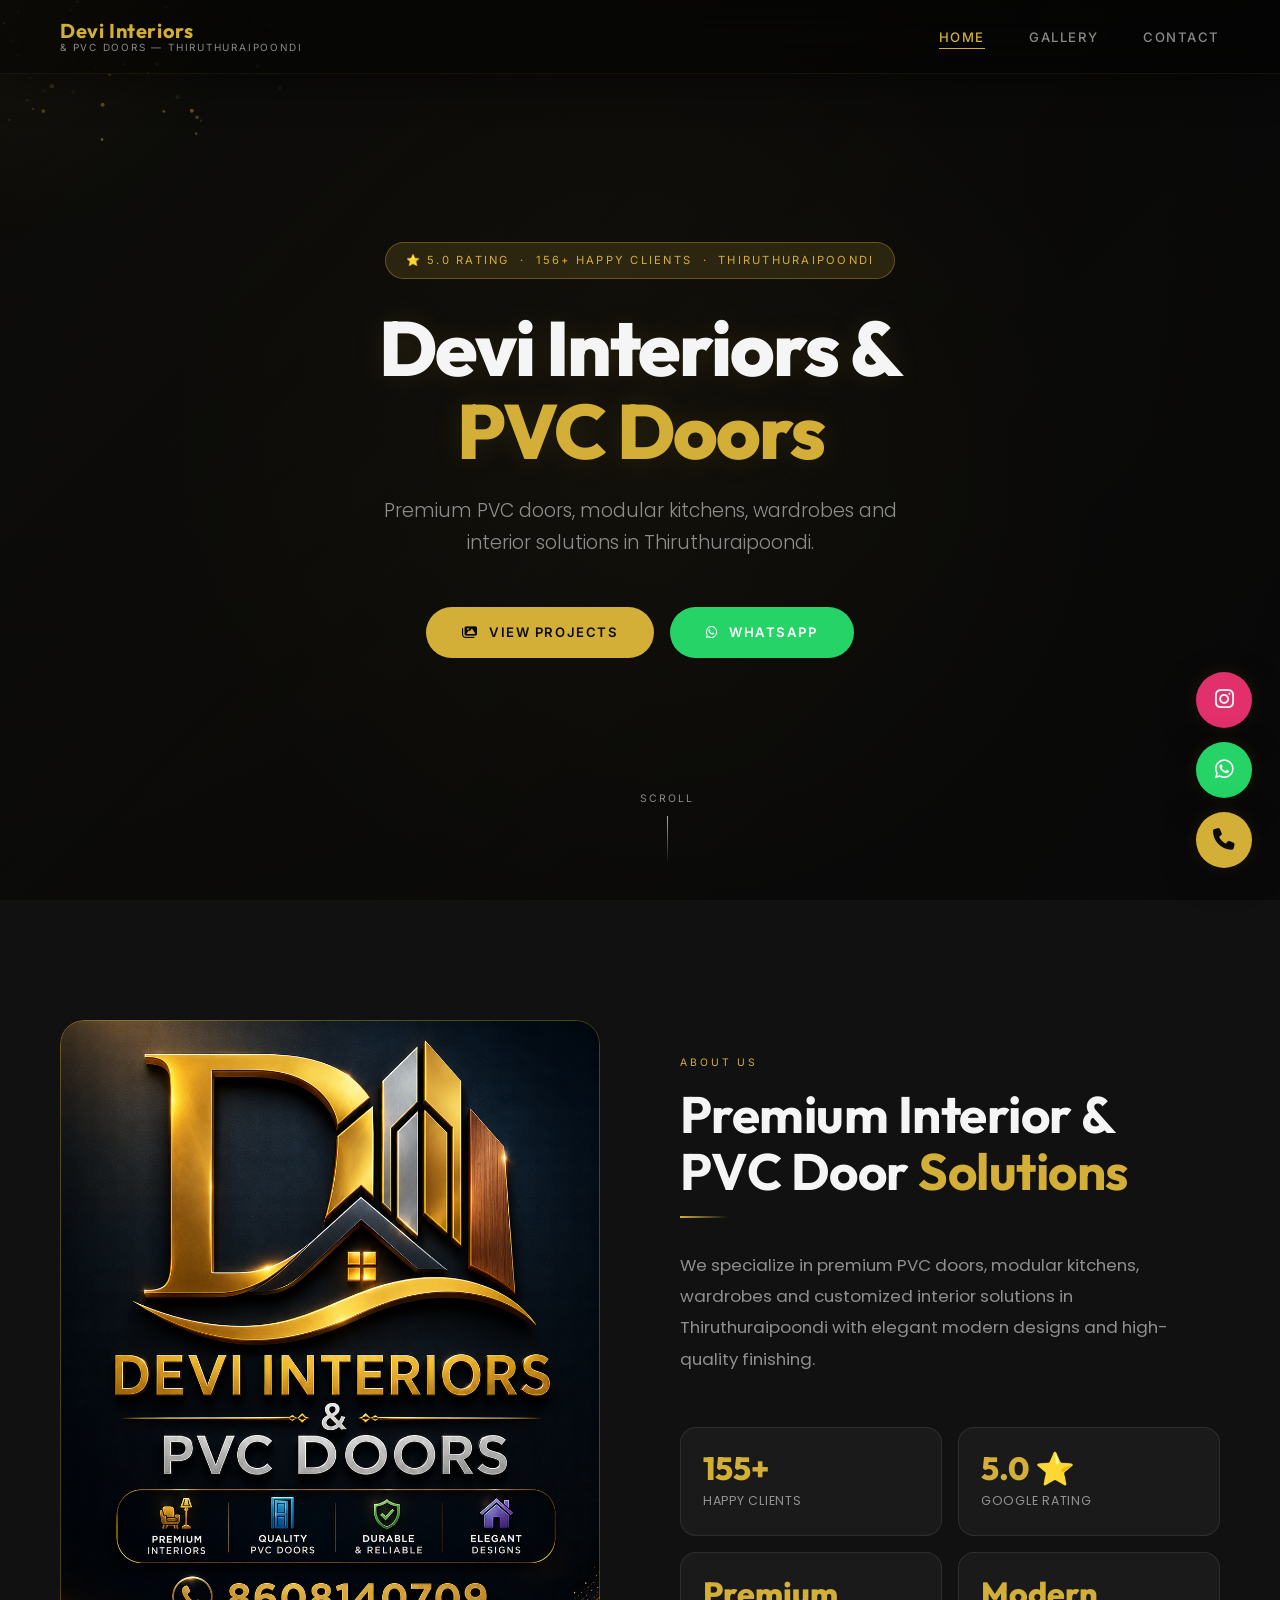
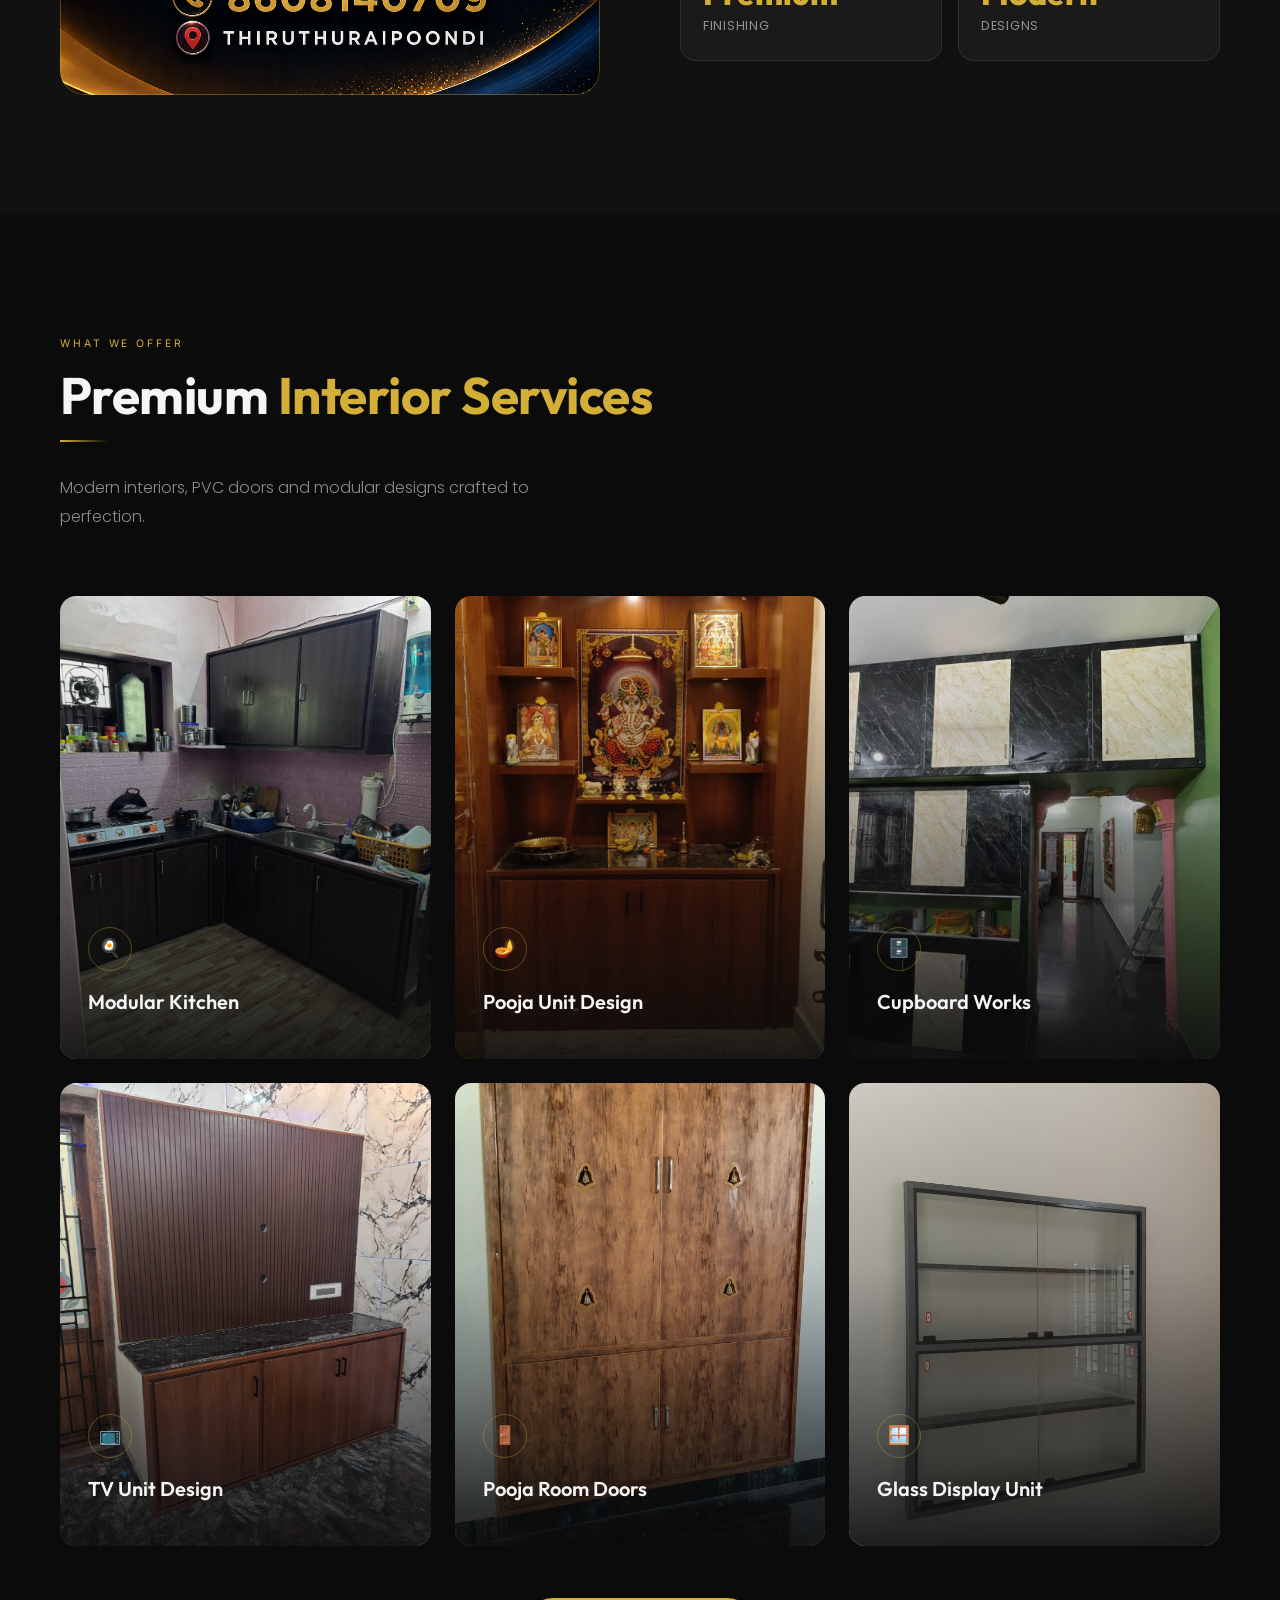
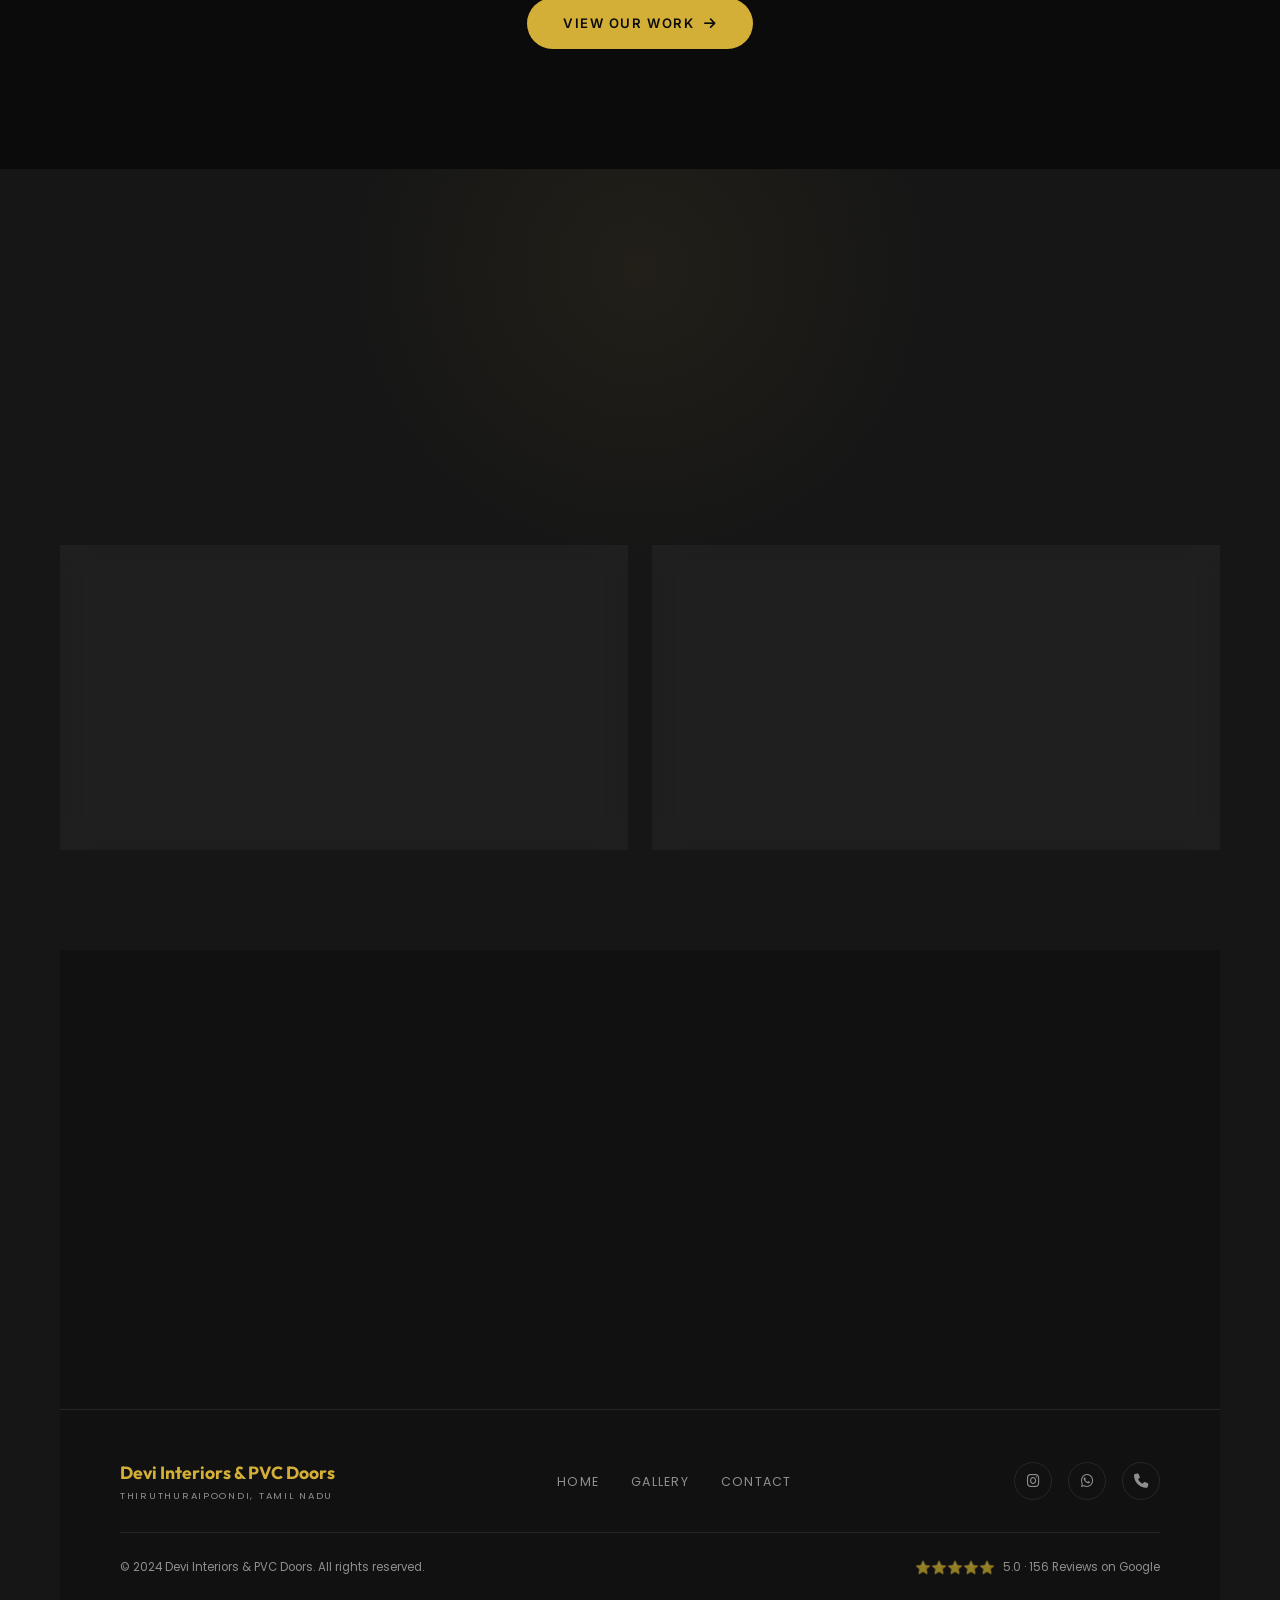
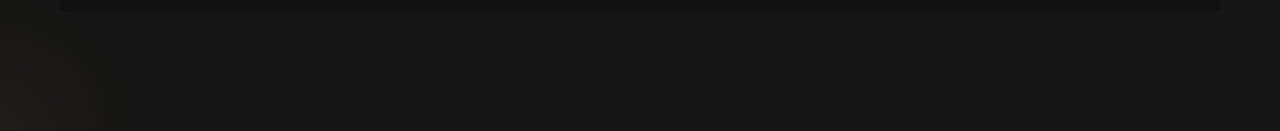
==== commit a985276b: "Added ultra premium mobile responsive redesign" ====
--- a/index.html
+++ b/index.html
@@ -131,7 +131,7 @@
   <div class="hero-content">
     <div class="hero-badge">⭐ 5.0 Rating &nbsp;·&nbsp; 156+ Happy Clients &nbsp;·&nbsp; Thiruthuraipoondi</div>
     <h1 class="hero-title">Devi Interiors &amp;<br/><span>PVC Doors</span></h1>
-    <p class="hero-sub">Modern interiors crafted with premium finishing and elegant designs for your dream home.</p>
+    <p class="hero-sub">Premium PVC doors, modular kitchens, wardrobes and interior solutions in Thiruthuraipoondi.</p>
     <div class="hero-btns">
       <a href="gallery.html" class="btn btn-gold"><i class="fa-solid fa-images"></i> View Projects</a>
       <a href="https://wa.me/918608140709" target="_blank" rel="noopener" class="btn btn-whatsapp"><i class="fa-brands fa-whatsapp"></i> WhatsApp</a>
@@ -145,16 +145,15 @@
   <div class="about-inner">
     <div class="about-img-wrap reveal">
       <img src="images/devifront.png" alt="Devi Interiors showroom — premium interior design Thiruthuraipoondi" loading="lazy" style="border-radius:24px"/>
-      <div class="about-tag">
-        <div class="num">5.0</div>
-        <div class="lbl">Google Rating ⭐</div>
+      <div class="">
+
       </div>
     </div>
     <div class="reveal" data-delay="150">
       <span class="section-label">About Us</span>
-      <h2 class="section-title">Crafting Spaces That <span class="text-gold">Define You</span></h2>
+      <h2 class="section-title">Premium Interior & PVC Door <span class="text-gold">Solutions</span></h2>
       <div class="gold-line"></div>
-      <p class="about-desc">We create modern interiors, modular kitchens, PVC doors, wardrobes, and customized home designs with premium quality finishing. Every project is a promise — of elegance, durability, and timeless style.</p>
+      <p class="about-desc">We specialize in premium PVC doors, modular kitchens, wardrobes and customized interior solutions in Thiruthuraipoondi with elegant modern designs and high-quality finishing.</p>
       <div class="stats-grid">
         <div class="stat-card reveal" data-delay="200"><div class="stat-num" data-target="156" data-suffix="+">0+</div><div class="stat-label">Happy Clients</div></div>
         <div class="stat-card reveal" data-delay="280"><div class="stat-num">5.0 ⭐</div><div class="stat-label">Google Rating</div></div>
@@ -170,9 +169,9 @@
   <div class="container">
     <div class="section-header reveal">
       <span class="section-label">What We Offer</span>
-      <h2 class="section-title">Premium <span class="text-gold">Services</span></h2>
+      <h2 class="section-title">Premium <span class="text-gold">Interior Services</span></h2>
       <div class="gold-line"></div>
-      <p class="section-sub">From modular kitchens to PVC doors — every detail crafted to perfection.</p>
+      <p class="section-sub">Modern interiors, PVC doors and modular designs crafted to perfection.</p>
     </div>
     <div class="services-grid">
       <div class="service-card reveal" data-delay="0">
@@ -321,14 +320,35 @@
 
 <!-- ══ FLOATING BUTTONS ══ -->
 <div class="float-btns">
-  <a href="https://wa.me/918608140709" target="_blank" rel="noopener" class="float-btn float-wa" aria-label="Chat on WhatsApp">
+
+  <a href="https://instagram.com/DEVI_INTERIORS__"
+     target="_blank"
+     rel="noopener"
+     class="float-btn float-insta"
+     aria-label="Instagram">
+
+    <i class="fa-brands fa-instagram"></i>
+    <span class="float-tooltip">Instagram</span>
+  </a>
+
+  <a href="https://wa.me/918608140709"
+     target="_blank"
+     rel="noopener"
+     class="float-btn float-wa"
+     aria-label="Chat on WhatsApp">
+
     <i class="fa-brands fa-whatsapp"></i>
     <span class="float-tooltip">Chat on WhatsApp</span>
   </a>
-  <a href="tel:+918608140709" class="float-btn float-call" aria-label="Call us">
+
+  <a href="tel:+918608140709"
+     class="float-btn float-call"
+     aria-label="Call us">
+
     <i class="fa-solid fa-phone"></i>
     <span class="float-tooltip">Call Us</span>
   </a>
+
 </div>
 
 <script src="script.js"></script>
--- a/style.css
+++ b/style.css
@@ -1452,4 +1452,1137 @@
   .stats-grid { grid-template-columns: 1fr; }
   section { padding: 60px 20px; }
   .lb-counter { font-size: 0.65rem; padding: 5px 12px; }
+}
+
+
+
+.float-insta{
+    background: #E1306C;
+}
+
+
+
+/* ═══════════════════════════════════════
+   ULTRA PREMIUM LUXURY UPGRADE
+═══════════════════════════════════════ */
+
+/* Smooth entire website */
+html{
+  scroll-behavior:smooth;
+}
+
+body{
+  background:
+    radial-gradient(circle at top left, rgba(212,175,55,0.08), transparent 30%),
+    radial-gradient(circle at bottom right, rgba(212,175,55,0.05), transparent 25%),
+    #050505;
+  overflow-x:hidden;
+}
+
+/* Premium glass navbar */
+.navbar{
+  backdrop-filter: blur(18px);
+  background: rgba(0,0,0,0.45);
+  border-bottom:1px solid rgba(212,175,55,0.08);
+  box-shadow:0 8px 40px rgba(0,0,0,0.45);
+}
+
+/* Hero glow effect */
+.hero::before{
+  content:"";
+  position:absolute;
+  inset:0;
+  background:
+    radial-gradient(circle at center,
+    rgba(212,175,55,0.08),
+    transparent 60%);
+  pointer-events:none;
+}
+
+/* Premium heading */
+.hero-title{
+  letter-spacing:-2px;
+  text-shadow:
+    0 0 30px rgba(212,175,55,0.12);
+}
+
+/* Luxury buttons */
+.btn{
+  position:relative;
+  overflow:hidden;
+  transition:all .45s ease;
+}
+
+.btn::before{
+  content:"";
+  position:absolute;
+  top:0;
+  left:-120%;
+  width:100%;
+  height:100%;
+  background:linear-gradient(
+    120deg,
+    transparent,
+    rgba(255,255,255,0.28),
+    transparent
+  );
+  transition:.6s;
+}
+
+.btn:hover::before{
+  left:120%;
+}
+
+.btn:hover{
+  transform:translateY(-4px) scale(1.03);
+  box-shadow:
+    0 12px 35px rgba(212,175,55,0.25);
+}
+
+/* Premium cards */
+.service-card,
+.gallery-item,
+.contact-card{
+  transition:
+    transform .45s ease,
+    box-shadow .45s ease,
+    border-color .45s ease;
+}
+
+.service-card:hover,
+.gallery-item:hover,
+.contact-card:hover{
+  transform:translateY(-10px);
+  box-shadow:
+    0 18px 50px rgba(0,0,0,0.45),
+    0 0 20px rgba(212,175,55,0.08);
+  border-color:rgba(212,175,55,0.3);
+}
+
+/* Luxury image zoom */
+.gallery-item img,
+.service-card img{
+  transition:transform .7s ease;
+}
+
+.gallery-item:hover img,
+.service-card:hover img{
+  transform:scale(1.06);
+}
+
+/* Floating buttons premium */
+.float-btn{
+  backdrop-filter:blur(12px);
+  box-shadow:
+    0 10px 35px rgba(0,0,0,0.35),
+    0 0 18px rgba(212,175,55,0.12);
+  transition:all .35s ease;
+}
+
+.float-btn:hover{
+  transform:translateY(-6px) scale(1.08);
+}
+
+/* Elegant gold line animation */
+.section-title::after{
+  animation:goldLine 3s infinite ease-in-out;
+}
+
+@keyframes goldLine{
+  0%{
+    width:40px;
+    opacity:.6;
+  }
+  50%{
+    width:90px;
+    opacity:1;
+  }
+  100%{
+    width:40px;
+    opacity:.6;
+  }
+}
+
+/* Smooth reveal animation */
+.reveal{
+  opacity:0;
+  transform:translateY(50px);
+  transition:
+    opacity .9s ease,
+    transform .9s ease;
+}
+
+.reveal.active{
+  opacity:1;
+  transform:translateY(0);
+}
+
+/* Premium scrollbar */
+::-webkit-scrollbar{
+  width:10px;
+}
+
+::-webkit-scrollbar-track{
+  background:#050505;
+}
+
+::-webkit-scrollbar-thumb{
+  background:linear-gradient(
+    to bottom,
+    #d4af37,
+    #8a6b12
+  );
+  border-radius:20px;
+}
+
+/* Luxury glowing mouse effect */
+body::after{
+  content:"";
+  position:fixed;
+  width:500px;
+  height:500px;
+  background:radial-gradient(
+    circle,
+    rgba(212,175,55,0.05),
+    transparent 70%
+  );
+  pointer-events:none;
+  top:-250px;
+  left:-250px;
+  z-index:0;
+  animation:floatingGlow 10s infinite alternate ease-in-out;
+}
+
+@keyframes floatingGlow{
+  0%{
+    transform:translate(0,0);
+  }
+  100%{
+    transform:translate(120px,80px);
+  }
+}
+
+
+
+/* ============================================================
+   DEVI INTERIORS — MOBILE LUXURY UPGRADE v3.0
+   ONLY modifies @media queries / mobile breakpoints.
+   Desktop layout (above 768px) is completely untouched.
+   ============================================================ */
+
+/* ── Shared mobile token overrides (applied below 768px only) ─────────── */
+@media (max-width: 768px) {
+
+  /* ── 1. BODY / BASE ─────────────────────────────────────── */
+  body {
+    background:
+      radial-gradient(ellipse at 20% 0%, rgba(212,175,55,0.10) 0%, transparent 45%),
+      radial-gradient(ellipse at 80% 100%, rgba(212,175,55,0.06) 0%, transparent 40%),
+      #050505;
+    -webkit-tap-highlight-color: transparent;
+  }
+
+  /* Tighter scrollbar on mobile */
+  ::-webkit-scrollbar { width: 2px; }
+
+  /* ── 2. NAVBAR ───────────────────────────────────────────── */
+  .navbar {
+    padding: 16px 20px;
+    background: rgba(5,5,5,0.55);
+    backdrop-filter: blur(28px);
+    -webkit-backdrop-filter: blur(28px);
+    border-bottom: 1px solid rgba(212,175,55,0.10);
+  }
+
+  .navbar.scrolled {
+    padding: 12px 20px;
+    background: rgba(5,5,5,0.92);
+    border-bottom: 1px solid rgba(212,175,55,0.18);
+    box-shadow: 0 4px 32px rgba(0,0,0,0.7);
+  }
+
+  .nav-logo .brand {
+    font-size: 1.12rem;
+    letter-spacing: 0.01em;
+  }
+
+  .nav-logo .sub {
+    font-size: 0.54rem;
+    letter-spacing: 0.14em;
+    opacity: 0.7;
+  }
+
+  /* Hamburger — refined */
+  .hamburger {
+    display: flex;
+    padding: 6px;
+    border: 1px solid rgba(212,175,55,0.20);
+    border-radius: 8px;
+    background: rgba(212,175,55,0.05);
+    transition: background 0.3s, border-color 0.3s;
+  }
+
+  .hamburger:hover,
+  .hamburger.open {
+    border-color: rgba(212,175,55,0.45);
+    background: rgba(212,175,55,0.10);
+  }
+
+  .hamburger span {
+    width: 20px;
+    height: 1.5px;
+    background: var(--gold);
+    transition: transform 0.4s cubic-bezier(0.77,0,0.175,1), opacity 0.3s;
+  }
+
+  .hamburger.open span:nth-child(1) { transform: rotate(45deg) translate(4.5px, 4.5px); }
+  .hamburger.open span:nth-child(2) { opacity: 0; transform: scaleX(0); }
+  .hamburger.open span:nth-child(3) { transform: rotate(-45deg) translate(4.5px,-4.5px); }
+
+  /* ── 3. MOBILE DRAWER — cinematic slide-in ───────────────── */
+  .mobile-nav {
+    width: 82vw;
+    max-width: 340px;
+    background:
+      linear-gradient(160deg, rgba(18,14,8,0.98) 0%, rgba(5,5,5,0.99) 100%);
+    border-left: 1px solid rgba(212,175,55,0.14);
+    box-shadow: -24px 0 80px rgba(0,0,0,0.85);
+    padding-top: 100px;
+    gap: 0;
+  }
+
+  /* Decorative gold strip on drawer */
+  .mobile-nav::before {
+    content: '';
+    position: absolute;
+    top: 0;
+    left: 0;
+    width: 2px;
+    height: 100%;
+    background: linear-gradient(to bottom, transparent, var(--gold), transparent);
+    opacity: 0.4;
+  }
+
+  /* Gold accent top bar in drawer */
+  .mobile-nav::after {
+    content: '';
+    position: absolute;
+    top: 0;
+    left: 0;
+    right: 0;
+    height: 1px;
+    background: linear-gradient(90deg, transparent, var(--gold), transparent);
+    opacity: 0.35;
+  }
+
+  .mobile-nav a {
+    font-family: var(--font-display);
+    font-size: 1.6rem;
+    font-weight: 700;
+    letter-spacing: 0.06em;
+    color: rgba(245,245,245,0.55);
+    padding: 18px 36px;
+    width: 100%;
+    text-align: left;
+    border-bottom: 1px solid rgba(255,255,255,0.04);
+    position: relative;
+    transition: color 0.3s, padding-left 0.4s cubic-bezier(0.25,0.46,0.45,0.94);
+  }
+
+  .mobile-nav a::before {
+    content: '';
+    position: absolute;
+    left: 0;
+    top: 50%;
+    transform: translateY(-50%);
+    width: 0;
+    height: 2px;
+    background: var(--gold);
+    transition: width 0.35s ease;
+  }
+
+  .mobile-nav a:hover,
+  .mobile-nav a.active {
+    color: var(--gold);
+    padding-left: 48px;
+  }
+
+  .mobile-nav a:hover::before,
+  .mobile-nav a.active::before {
+    width: 18px;
+    left: 20px;
+  }
+
+  .mobile-overlay {
+    background: rgba(0,0,0,0.75);
+    backdrop-filter: blur(4px);
+    -webkit-backdrop-filter: blur(4px);
+  }
+
+  /* ── 4. HERO ─────────────────────────────────────────────── */
+  .hero {
+    height: 100svh;
+    min-height: 600px;
+    align-items: flex-end;
+    padding-bottom: 80px;
+  }
+
+  .hero-overlay {
+    background: linear-gradient(
+      180deg,
+      rgba(5,5,5,0.30) 0%,
+      rgba(5,5,5,0.55) 45%,
+      rgba(5,5,5,0.92) 100%
+    );
+  }
+
+  .hero-content {
+    padding: 0 22px;
+    text-align: left;
+    max-width: 100%;
+  }
+
+  .hero-badge {
+    font-size: 0.58rem;
+    letter-spacing: 0.22em;
+    padding: 7px 14px;
+    margin-bottom: 20px;
+    border-color: rgba(212,175,55,0.35);
+    background: rgba(212,175,55,0.08);
+  }
+
+  .hero-title {
+    font-size: clamp(2.4rem, 10vw, 3.4rem);
+    line-height: 1.05;
+    letter-spacing: -0.025em;
+    margin-bottom: 16px;
+    text-shadow: 0 0 60px rgba(212,175,55,0.10);
+  }
+
+  .hero-sub {
+    font-size: 0.88rem;
+    line-height: 1.75;
+    color: rgba(245,245,245,0.60);
+    margin-left: 0;
+    margin-right: 0;
+    margin-bottom: 36px;
+    max-width: 90%;
+  }
+
+  .hero-btns {
+    justify-content: flex-start;
+    gap: 12px;
+  }
+
+  .hero-btns .btn {
+    padding: 13px 26px;
+    font-size: 0.72rem;
+    letter-spacing: 0.10em;
+    border-radius: 50px;
+  }
+
+  /* Cinematic scroll indicator */
+  .scroll-indicator {
+    display: none;
+  }
+
+  /* ── 5. SECTION COMMONS ──────────────────────────────────── */
+  section {
+    padding: 72px 22px;
+  }
+
+  .section-label {
+    font-size: 0.60rem;
+    letter-spacing: 0.30em;
+  }
+
+  .section-title {
+    font-size: clamp(1.65rem, 7vw, 2.2rem);
+    letter-spacing: -0.015em;
+    line-height: 1.15;
+  }
+
+  .section-sub {
+    font-size: 0.88rem;
+    line-height: 1.80;
+    color: rgba(245,245,245,0.50);
+  }
+
+  .gold-line {
+    width: 36px;
+    margin-bottom: 24px;
+  }
+
+  /* Reveal — snappier on mobile */
+  .reveal {
+    transform: translateY(28px);
+    transition: opacity 0.65s ease, transform 0.65s ease;
+  }
+
+  /* ── 6. ABOUT SECTION ────────────────────────────────────── */
+  .about {
+    padding: 72px 22px;
+    background:
+      radial-gradient(ellipse at top right, rgba(212,175,55,0.06) 0%, transparent 55%),
+      var(--black-soft);
+  }
+
+  .about-inner {
+    grid-template-columns: 1fr;
+    gap: 36px;
+  }
+
+  .about-img-wrap {
+    aspect-ratio: 16/10;
+    border-radius: 18px;
+    max-height: unset;
+  }
+
+  .about-img-wrap img {
+    border-radius: 18px;
+    object-position: center top;
+  }
+
+  .about-img-wrap::after {
+    border-radius: 18px;
+    border-color: rgba(212,175,55,0.25);
+  }
+
+  .about-desc {
+    font-size: 0.90rem;
+    line-height: 1.82;
+    color: rgba(245,245,245,0.55);
+    margin-bottom: 36px;
+  }
+
+  /* Stats grid — 2×2 on mobile */
+  .stats-grid {
+    grid-template-columns: 1fr 1fr;
+    gap: 12px;
+  }
+
+  .stat-card {
+    padding: 20px 16px;
+    border-radius: 14px;
+    background:
+      linear-gradient(135deg, rgba(255,255,255,0.03) 0%, rgba(255,255,255,0.015) 100%);
+    border: 1px solid rgba(255,255,255,0.07);
+    position: relative;
+    overflow: hidden;
+  }
+
+  .stat-card::after {
+    content: '';
+    position: absolute;
+    top: 0; left: 0; right: 0;
+    height: 1px;
+    background: linear-gradient(90deg, var(--gold), transparent);
+    opacity: 0.45;
+  }
+
+  .stat-num {
+    font-size: 1.5rem;
+    margin-bottom: 4px;
+  }
+
+  .stat-label {
+    font-size: 0.65rem;
+    letter-spacing: 0.08em;
+  }
+
+  /* ── 7. SERVICES PREVIEW ─────────────────────────────────── */
+  .services-preview {
+    padding: 72px 22px;
+  }
+
+  .section-header {
+    margin-bottom: 40px;
+  }
+
+  /* Single-column services on mobile — full cinematic cards */
+  .services-grid {
+    grid-template-columns: 1fr;
+    gap: 16px;
+  }
+
+  .service-card {
+    aspect-ratio: 16/9;
+    border-radius: 16px;
+    box-shadow: 0 12px 40px rgba(0,0,0,0.5);
+  }
+
+  .service-card-content {
+    padding: 22px 20px;
+  }
+
+  .service-card-icon {
+    width: 36px;
+    height: 36px;
+    font-size: 0.95rem;
+    margin-bottom: 10px;
+  }
+
+  .service-card-title {
+    font-size: 1.1rem;
+  }
+
+  /* Always show description on mobile (no hover needed) */
+  .service-card-desc {
+    max-height: 60px;
+    color: rgba(245,245,245,0.65);
+    font-size: 0.80rem;
+  }
+
+  /* ── 8. REVIEWS ──────────────────────────────────────────── */
+  .reviews {
+    padding: 72px 22px;
+  }
+
+  .reviews-header {
+    margin-bottom: 44px;
+  }
+
+  .rating-display {
+    gap: 14px;
+  }
+
+  .rating-big {
+    font-size: 4rem;
+  }
+
+  .stars { font-size: 1.1rem; gap: 3px; }
+  .rating-count { font-size: 0.68rem; }
+
+  .reviews-grid {
+    grid-template-columns: 1fr;
+    gap: 16px;
+  }
+
+  .review-card {
+    padding: 28px 22px;
+    border-radius: 18px;
+    background:
+      linear-gradient(135deg,
+        rgba(255,255,255,0.035) 0%,
+        rgba(255,255,255,0.015) 100%);
+    border: 1px solid rgba(255,255,255,0.07);
+    backdrop-filter: blur(16px);
+    -webkit-backdrop-filter: blur(16px);
+  }
+
+  .review-card::before {
+    font-size: 5rem;
+    top: -6px;
+    right: 16px;
+    opacity: 0.09;
+  }
+
+  .review-text {
+    font-size: 0.88rem;
+    line-height: 1.78;
+    color: rgba(245,245,245,0.58);
+    margin-bottom: 22px;
+  }
+
+  .review-name { font-size: 0.88rem; }
+  .review-date { font-size: 0.65rem; }
+
+  .review-avatar {
+    width: 38px;
+    height: 38px;
+    font-size: 0.88rem;
+  }
+
+  /* ── 9. CTA SECTION ──────────────────────────────────────── */
+  .cta-section {
+    padding: 72px 22px;
+    background:
+      radial-gradient(ellipse at center, rgba(212,175,55,0.07) 0%, transparent 65%),
+      var(--black-soft);
+  }
+
+  .cta-btns {
+    flex-direction: column;
+    align-items: center;
+    gap: 12px;
+  }
+
+  .cta-btns .btn {
+    width: 100%;
+    max-width: 320px;
+    justify-content: center;
+    padding: 15px 28px;
+    font-size: 0.76rem;
+    letter-spacing: 0.12em;
+  }
+
+  /* ── 10. PAGE HERO (Gallery / Contact pages) ─────────────── */
+  .page-hero {
+    height: 42vh;
+    min-height: 260px;
+  }
+
+  .page-hero-overlay {
+    background: rgba(5,5,5,0.82);
+  }
+
+  .page-hero-content .section-title {
+    font-size: clamp(1.8rem, 8vw, 2.8rem);
+  }
+
+  /* ── 11. GALLERY PAGE ────────────────────────────────────── */
+  .gallery-section {
+    padding-top: 52px !important;
+    padding-bottom: 90px !important;
+    padding-left: 22px;
+    padding-right: 22px;
+  }
+
+  .gallery-filters {
+    gap: 8px;
+    margin-bottom: 32px;
+    padding-bottom: 4px;
+    overflow-x: auto;
+    flex-wrap: nowrap;
+    -webkit-overflow-scrolling: touch;
+    scrollbar-width: none;
+  }
+
+  .gallery-filters::-webkit-scrollbar { display: none; }
+
+  .filter-btn {
+    flex-shrink: 0;
+    padding: 8px 18px;
+    font-size: 0.68rem;
+    letter-spacing: 0.08em;
+    border-radius: 40px;
+    border: 1px solid rgba(255,255,255,0.10);
+    white-space: nowrap;
+    transition: all 0.30s ease;
+  }
+
+  .filter-btn.active {
+    background: rgba(212,175,55,0.12);
+    border-color: rgba(212,175,55,0.45);
+    color: var(--gold);
+    box-shadow: 0 0 16px rgba(212,175,55,0.10);
+  }
+
+  /* 2-column masonry on tablet, 1-column on small phones */
+  .gallery-masonry {
+    columns: 2;
+    column-gap: 10px;
+  }
+
+  .gallery-item {
+    margin-bottom: 10px;
+    border-radius: 12px;
+    box-shadow: 0 6px 24px rgba(0,0,0,0.45);
+  }
+
+  .gallery-item img {
+    border-radius: 12px;
+  }
+
+  .gallery-overlay {
+    padding: 12px;
+  }
+
+  .gallery-label {
+    font-size: 0.75rem;
+    /* Always partially visible on mobile */
+    transform: translateY(0);
+    opacity: 0.75;
+  }
+
+  .gallery-label::before {
+    width: 16px;
+    height: 1px;
+    margin-bottom: 5px;
+  }
+
+  /* ── 12. CONTACT PAGE ────────────────────────────────────── */
+  .contact-section {
+    padding: 60px 22px 90px !important;
+  }
+
+  .contact-section .container {
+    grid-template-columns: 1fr;
+    gap: 44px;
+  }
+
+  .contact-cards {
+    gap: 12px;
+    margin-bottom: 28px;
+  }
+
+  .contact-card {
+    padding: 18px 16px;
+    border-radius: 14px;
+    gap: 14px;
+    background:
+      linear-gradient(135deg, rgba(255,255,255,0.03) 0%, rgba(255,255,255,0.012) 100%);
+    border: 1px solid rgba(255,255,255,0.07);
+    transform: none !important; /* disable slide-right on mobile */
+  }
+
+  .contact-card:hover {
+    transform: translateY(-4px) !important;
+    border-color: rgba(212,175,55,0.28);
+  }
+
+  .contact-icon {
+    width: 42px;
+    height: 42px;
+    font-size: 1rem;
+    border-radius: 12px; /* square-ish on mobile — feels native */
+    flex-shrink: 0;
+  }
+
+  .contact-detail .label {
+    font-size: 0.60rem;
+    letter-spacing: 0.14em;
+    margin-bottom: 2px;
+  }
+
+  .contact-detail .value {
+    font-size: 0.85rem;
+  }
+
+  .contact-btns {
+    flex-direction: column;
+    gap: 10px;
+  }
+
+  .contact-btns .btn {
+    width: 100%;
+    justify-content: center;
+    padding: 14px 24px;
+    font-size: 0.75rem;
+  }
+
+  .contact-ig {
+    width: 100%;
+    justify-content: center;
+    border-radius: 12px;
+    font-size: 0.82rem;
+    margin-top: 16px;
+    padding: 14px 20px;
+  }
+
+  .hours-card {
+    padding: 20px 18px;
+    border-radius: 14px;
+    margin-top: 16px;
+    background:
+      linear-gradient(135deg, rgba(255,255,255,0.03) 0%, rgba(255,255,255,0.012) 100%);
+    border: 1px solid rgba(255,255,255,0.07);
+  }
+
+  .hours-card h4 {
+    font-size: 0.78rem;
+    margin-bottom: 12px;
+    letter-spacing: 0.12em;
+  }
+
+  .hours-row {
+    font-size: 0.78rem;
+    padding: 7px 0;
+  }
+
+  /* Map — full width, 16:10 ratio on mobile */
+  .map-wrap {
+    border-radius: 18px;
+    aspect-ratio: 4/3;
+    position: static;
+    overflow: hidden;
+    border: 1px solid rgba(212,175,55,0.14);
+    box-shadow: 0 12px 40px rgba(0,0,0,0.5);
+  }
+
+  .map-wrap iframe {
+    filter: grayscale(70%) contrast(1.05) brightness(0.72);
+  }
+
+  /* ── 13. FOOTER ──────────────────────────────────────────── */
+  footer {
+    padding: 44px 22px 28px;
+  }
+
+  .footer-inner {
+    flex-direction: column;
+    align-items: flex-start;
+    gap: 28px;
+    padding-bottom: 24px;
+  }
+
+  .footer-logo .brand {
+    font-size: 1.05rem;
+  }
+
+  .footer-logo .sub {
+    font-size: 0.55rem;
+    letter-spacing: 0.16em;
+  }
+
+  .footer-links {
+    gap: 0;
+    flex-direction: row;
+    flex-wrap: wrap;
+    gap: 20px 28px;
+  }
+
+  .footer-links a {
+    font-size: 0.72rem;
+    letter-spacing: 0.08em;
+  }
+
+  .footer-social {
+    gap: 12px;
+  }
+
+  .social-icon {
+    width: 40px;
+    height: 40px;
+    font-size: 1rem;
+    border-color: rgba(255,255,255,0.09);
+    border-radius: 12px; /* squircle on mobile */
+    background: rgba(255,255,255,0.03);
+    transition: all 0.3s ease;
+  }
+
+  .social-icon:hover {
+    transform: translateY(-3px) scale(1.05);
+    border-color: rgba(212,175,55,0.45);
+  }
+
+  .footer-bottom {
+    flex-direction: column;
+    align-items: flex-start;
+    gap: 8px;
+  }
+
+  .footer-copy {
+    font-size: 0.65rem;
+    color: rgba(245,245,245,0.35);
+  }
+
+  .footer-rating {
+    font-size: 0.65rem;
+    color: rgba(245,245,245,0.40);
+  }
+
+  /* ── 14. FLOATING BUTTONS — repositioned premium ─────────── */
+  .float-btns {
+    bottom: 22px;
+    right: 16px;
+    gap: 10px;
+  }
+
+  .float-btn {
+    width: 50px;
+    height: 50px;
+    font-size: 1.15rem;
+    border-radius: 14px; /* squircle — modern native feel */
+    box-shadow:
+      0 8px 28px rgba(0,0,0,0.5),
+      0 2px 8px rgba(0,0,0,0.35);
+  }
+
+  .float-wa {
+    background: #25D366;
+    box-shadow:
+      0 8px 28px rgba(37,211,102,0.28),
+      0 2px 8px rgba(0,0,0,0.35);
+  }
+
+  .float-call {
+    background: linear-gradient(135deg, #D4AF37, #b8912a);
+    box-shadow:
+      0 8px 28px rgba(212,175,55,0.28),
+      0 2px 8px rgba(0,0,0,0.35);
+  }
+
+  .float-insta {
+    background: linear-gradient(135deg, #833ab4, #fd1d1d, #fcb045);
+    box-shadow:
+      0 8px 28px rgba(253,29,29,0.22),
+      0 2px 8px rgba(0,0,0,0.35);
+  }
+
+  /* Tooltip hidden on touch (no hover state reliably) */
+  .float-tooltip {
+    display: none;
+  }
+
+  /* Pulse animation — gentler on mobile */
+  @keyframes floatPulse {
+    0%, 100% { transform: translateY(0) scale(1); }
+    50%       { transform: translateY(-3px) scale(1.02); }
+  }
+
+  /* ── 15. BUTTONS — global mobile polish ──────────────────── */
+  .btn {
+    padding: 13px 24px;
+    font-size: 0.74rem;
+    letter-spacing: 0.10em;
+    border-radius: 50px;
+    min-height: 48px; /* iOS tap target */
+    /* Remove scale on mobile to avoid layout jump */
+  }
+
+  .btn:hover {
+    transform: translateY(-2px);
+  }
+
+  /* ── 16. LIGHTBOX — full-screen premium on mobile ────────── */
+  .lb-img {
+    max-width: 100vw;
+    max-height: 72vh;
+    border-radius: 0; /* edge-to-edge feel */
+    box-shadow: none;
+  }
+
+  .lb-content {
+    max-width: 100vw;
+    max-height: 88vh;
+    width: 100vw;
+  }
+
+  .lb-close {
+    top: 16px;
+    right: 14px;
+    width: 38px;
+    height: 38px;
+    font-size: 1.3rem;
+    border-radius: 10px;
+    background: rgba(5,5,5,0.85);
+  }
+
+  .lb-prev { left: 10px; }
+  .lb-next { right: 10px; }
+
+  .lb-arrow {
+    width: 42px;
+    height: 42px;
+    border-radius: 12px;
+    background: rgba(5,5,5,0.75);
+    border: 1px solid rgba(255,255,255,0.08);
+  }
+
+  .lb-counter {
+    font-size: 0.62rem;
+    padding: 5px 12px;
+    top: 18px;
+    letter-spacing: 0.15em;
+  }
+
+  .lb-caption {
+    font-size: 0.75rem;
+    margin-top: 10px;
+    padding: 0 16px;
+  }
+
+  .lb-backdrop {
+    background: rgba(0,0,0,0.97);
+  }
+
+  /* ── 17. PARTICLE CANVAS — lighter on mobile ─────────────── */
+  #particles-canvas {
+    opacity: 0.55;
+  }
+
+  /* ── 18. MISC POLISH ─────────────────────────────────────── */
+
+  /* Remove cursor glow on touch (already handled in JS but ensure CSS is clean) */
+  body > div[style*="pointer-events:none"] {
+    display: none !important;
+  }
+
+  /* Ensure no horizontal overflow */
+  .hero, .about, .services-preview, .reviews, .cta-section,
+  .gallery-section, .contact-section, footer, .page-hero {
+    overflow-x: hidden;
+  }
+}
+
+/* ── Very small phones (< 390px) ──────────────────────────── */
+@media (max-width: 390px) {
+  .hero-title {
+    font-size: 2.1rem;
+  }
+
+  .hero-btns {
+    flex-direction: column;
+    gap: 10px;
+    align-items: flex-start;
+  }
+
+  .hero-btns .btn {
+    width: 100%;
+    max-width: 260px;
+    justify-content: center;
+  }
+
+  .gallery-masonry {
+    columns: 1;
+    column-gap: 0;
+  }
+
+  .gallery-item {
+    margin-bottom: 12px;
+  }
+
+  .stat-num {
+    font-size: 1.35rem;
+  }
+
+  .section-title {
+    font-size: 1.55rem;
+  }
+
+  .stats-grid {
+    grid-template-columns: 1fr 1fr;
+    gap: 10px;
+  }
+
+  section {
+    padding: 60px 18px;
+  }
+
+  .navbar {
+    padding: 14px 18px;
+  }
+}
+
+/* ── Tablet portrait (769px–1024px) — already handled but refine ── */
+@media (min-width: 769px) and (max-width: 1024px) {
+  section { padding: 90px 40px; }
+
+  .gallery-masonry { columns: 2; column-gap: 14px; }
+
+  .gallery-item { margin-bottom: 14px; border-radius: 14px; }
+
+  .services-grid { grid-template-columns: repeat(2, 1fr); }
+
+  .about-inner { grid-template-columns: 1fr; gap: 44px; }
+
+  .about-img-wrap { max-height: 380px; aspect-ratio: 16/9; }
+
+  .contact-section .container { grid-template-columns: 1fr; gap: 48px; }
+
+  .map-wrap { position: static; aspect-ratio: 16/9; }
+
+  .cta-btns { gap: 14px; }
+
+  .float-btn {
+    width: 52px;
+    height: 52px;
+    border-radius: 14px;
+  }
+
+  .float-tooltip { display: none; }
+
+  .hero-content { text-align: center; }
+  .hero-btns { justify-content: center; }
 }
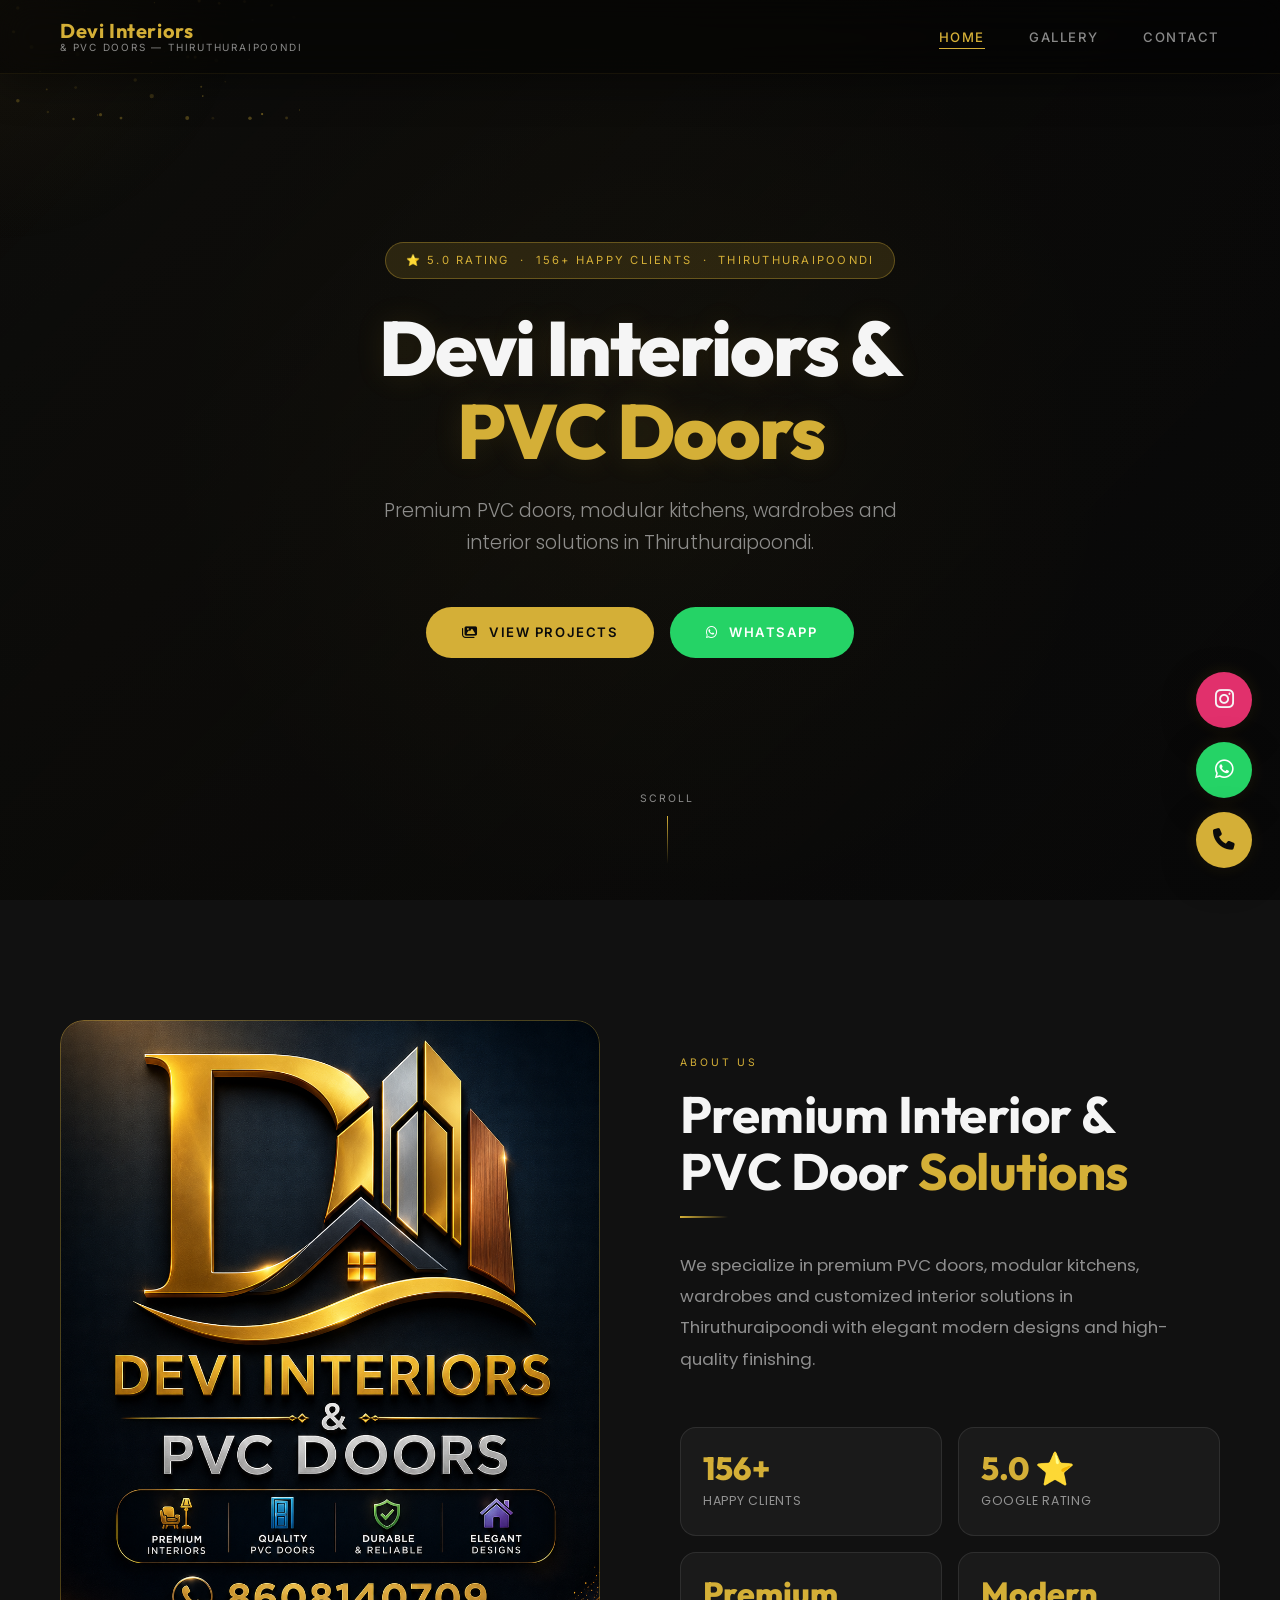
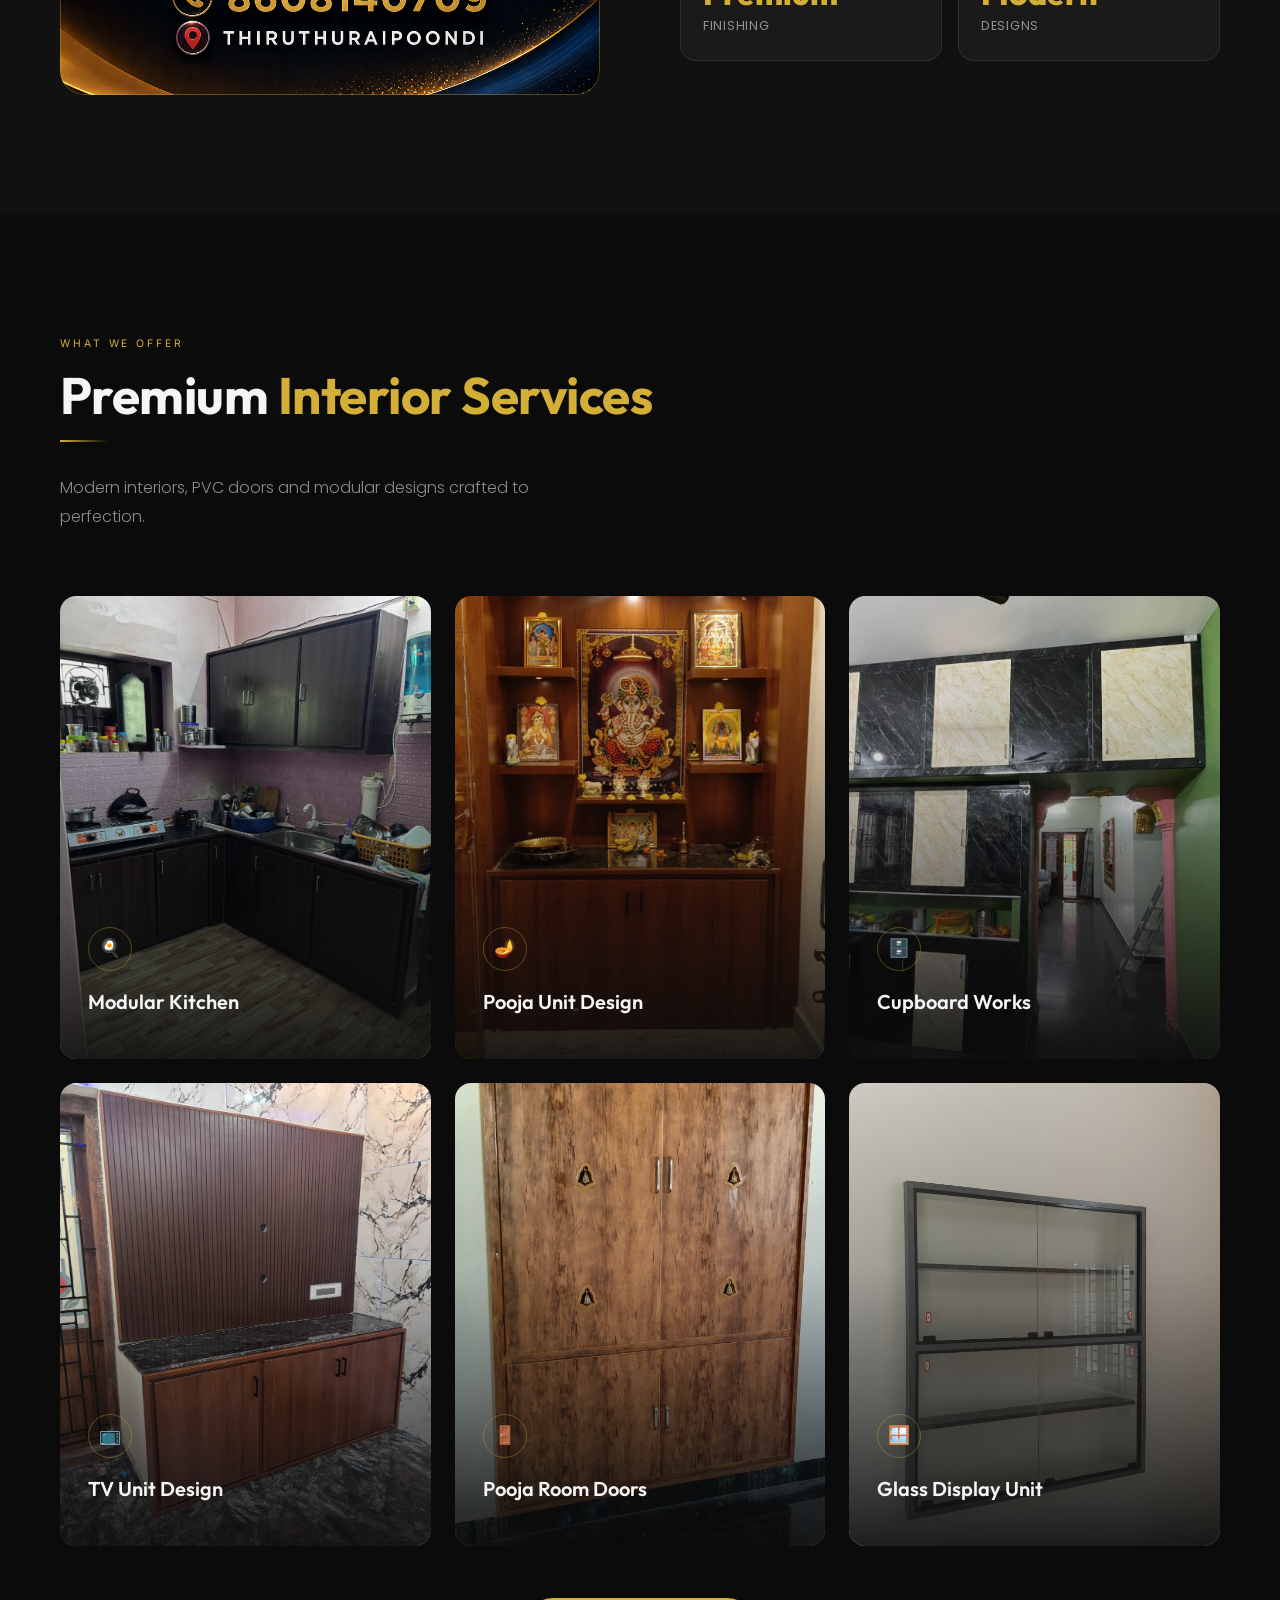
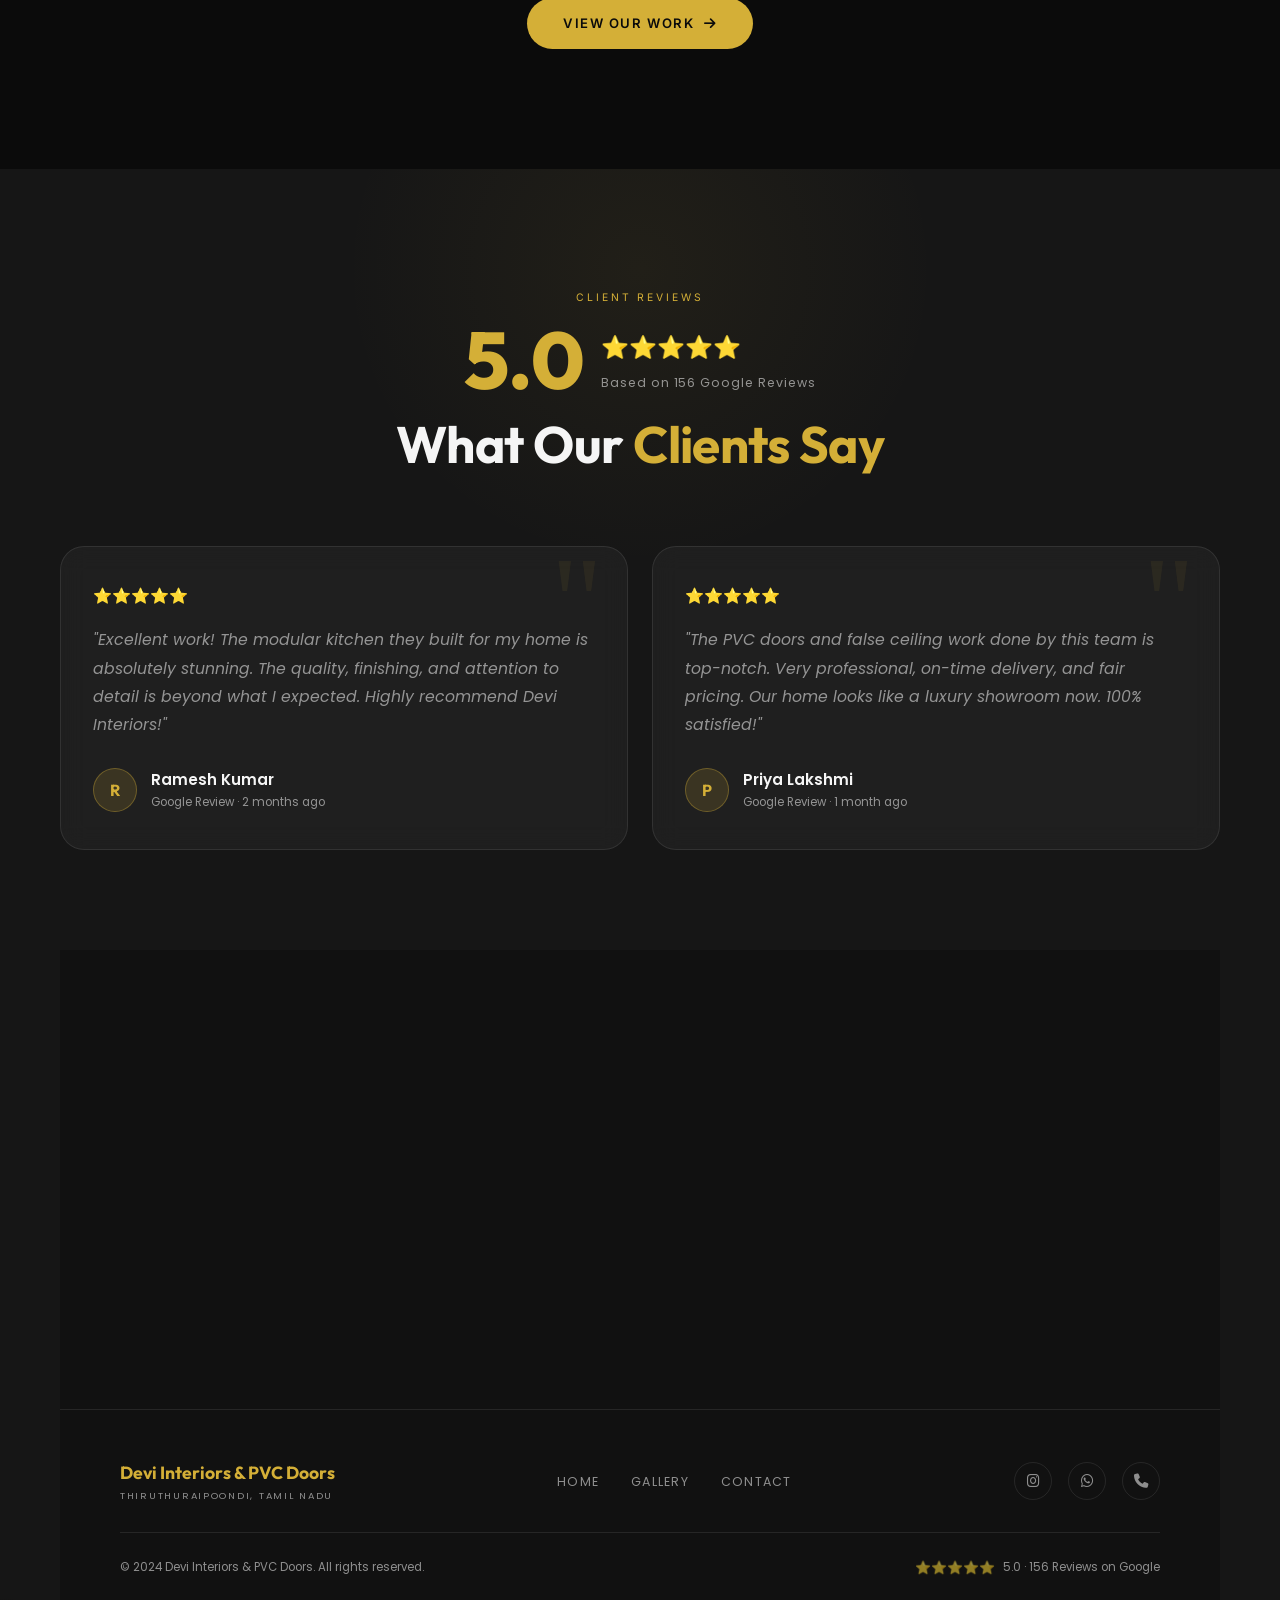
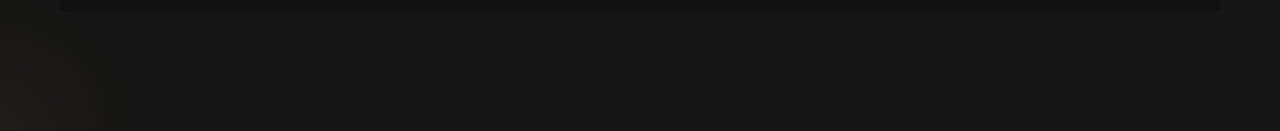
==== commit 871f6a7e: "favicon added" ====
--- a/index.html
+++ b/index.html
@@ -26,12 +26,11 @@
   <meta name="twitter:description" content="Premium interior design in Thiruthuraipoondi. Modular kitchens, PVC doors, wardrobes & more. 5.0 ⭐" />
   <meta name="twitter:image" content="images/og-image.jpg" />
 
-  <!-- ══ Favicon ══ -->
-  <link rel="icon" type="image/png" sizes="32x32" href="images/favicon-32.png" />
-  <link rel="icon" type="image/png" sizes="16x16" href="images/favicon-16.png" />
-  <link rel="apple-touch-icon" sizes="180x180" href="images/apple-touch-icon.png" />
-  <!-- Fallback: if no favicon images yet, use an SVG data URI with gold D -->
-  <link rel="icon" type="image/svg+xml" href="data:image/svg+xml,%3Csvg xmlns='http://www.w3.org/2000/svg' viewBox='0 0 32 32'%3E%3Crect width='32' height='32' rx='6' fill='%230B0B0B'/%3E%3Ctext x='16' y='23' text-anchor='middle' font-family='serif' font-size='22' font-weight='bold' fill='%23D4AF37'%3ED%3C/text%3E%3C/svg%3E" />
+<!-- ══ Favicon ══ -->
+<link rel="icon" href="/favicon.ico" sizes="any">
+<link rel="icon" type="image/png" sizes="32x32" href="/images/favicon-32.png">
+<link rel="icon" type="image/png" sizes="16x16" href="/images/favicon-16.png">
+<link rel="apple-touch-icon" sizes="180x180" href="/images/apple-touch-icon.png">
 
   <!-- ══ Theme color (Android Chrome, Safari pinned tab) ══ -->
   <meta name="theme-color" content="#0B0B0B" />
--- a/style.css
+++ b/style.css
@@ -1664,925 +1664,3 @@
 
 
 
-/* ============================================================
-   DEVI INTERIORS — MOBILE LUXURY UPGRADE v3.0
-   ONLY modifies @media queries / mobile breakpoints.
-   Desktop layout (above 768px) is completely untouched.
-   ============================================================ */
-
-/* ── Shared mobile token overrides (applied below 768px only) ─────────── */
-@media (max-width: 768px) {
-
-  /* ── 1. BODY / BASE ─────────────────────────────────────── */
-  body {
-    background:
-      radial-gradient(ellipse at 20% 0%, rgba(212,175,55,0.10) 0%, transparent 45%),
-      radial-gradient(ellipse at 80% 100%, rgba(212,175,55,0.06) 0%, transparent 40%),
-      #050505;
-    -webkit-tap-highlight-color: transparent;
-  }
-
-  /* Tighter scrollbar on mobile */
-  ::-webkit-scrollbar { width: 2px; }
-
-  /* ── 2. NAVBAR ───────────────────────────────────────────── */
-  .navbar {
-    padding: 16px 20px;
-    background: rgba(5,5,5,0.55);
-    backdrop-filter: blur(28px);
-    -webkit-backdrop-filter: blur(28px);
-    border-bottom: 1px solid rgba(212,175,55,0.10);
-  }
-
-  .navbar.scrolled {
-    padding: 12px 20px;
-    background: rgba(5,5,5,0.92);
-    border-bottom: 1px solid rgba(212,175,55,0.18);
-    box-shadow: 0 4px 32px rgba(0,0,0,0.7);
-  }
-
-  .nav-logo .brand {
-    font-size: 1.12rem;
-    letter-spacing: 0.01em;
-  }
-
-  .nav-logo .sub {
-    font-size: 0.54rem;
-    letter-spacing: 0.14em;
-    opacity: 0.7;
-  }
-
-  /* Hamburger — refined */
-  .hamburger {
-    display: flex;
-    padding: 6px;
-    border: 1px solid rgba(212,175,55,0.20);
-    border-radius: 8px;
-    background: rgba(212,175,55,0.05);
-    transition: background 0.3s, border-color 0.3s;
-  }
-
-  .hamburger:hover,
-  .hamburger.open {
-    border-color: rgba(212,175,55,0.45);
-    background: rgba(212,175,55,0.10);
-  }
-
-  .hamburger span {
-    width: 20px;
-    height: 1.5px;
-    background: var(--gold);
-    transition: transform 0.4s cubic-bezier(0.77,0,0.175,1), opacity 0.3s;
-  }
-
-  .hamburger.open span:nth-child(1) { transform: rotate(45deg) translate(4.5px, 4.5px); }
-  .hamburger.open span:nth-child(2) { opacity: 0; transform: scaleX(0); }
-  .hamburger.open span:nth-child(3) { transform: rotate(-45deg) translate(4.5px,-4.5px); }
-
-  /* ── 3. MOBILE DRAWER — cinematic slide-in ───────────────── */
-  .mobile-nav {
-    width: 82vw;
-    max-width: 340px;
-    background:
-      linear-gradient(160deg, rgba(18,14,8,0.98) 0%, rgba(5,5,5,0.99) 100%);
-    border-left: 1px solid rgba(212,175,55,0.14);
-    box-shadow: -24px 0 80px rgba(0,0,0,0.85);
-    padding-top: 100px;
-    gap: 0;
-  }
-
-  /* Decorative gold strip on drawer */
-  .mobile-nav::before {
-    content: '';
-    position: absolute;
-    top: 0;
-    left: 0;
-    width: 2px;
-    height: 100%;
-    background: linear-gradient(to bottom, transparent, var(--gold), transparent);
-    opacity: 0.4;
-  }
-
-  /* Gold accent top bar in drawer */
-  .mobile-nav::after {
-    content: '';
-    position: absolute;
-    top: 0;
-    left: 0;
-    right: 0;
-    height: 1px;
-    background: linear-gradient(90deg, transparent, var(--gold), transparent);
-    opacity: 0.35;
-  }
-
-  .mobile-nav a {
-    font-family: var(--font-display);
-    font-size: 1.6rem;
-    font-weight: 700;
-    letter-spacing: 0.06em;
-    color: rgba(245,245,245,0.55);
-    padding: 18px 36px;
-    width: 100%;
-    text-align: left;
-    border-bottom: 1px solid rgba(255,255,255,0.04);
-    position: relative;
-    transition: color 0.3s, padding-left 0.4s cubic-bezier(0.25,0.46,0.45,0.94);
-  }
-
-  .mobile-nav a::before {
-    content: '';
-    position: absolute;
-    left: 0;
-    top: 50%;
-    transform: translateY(-50%);
-    width: 0;
-    height: 2px;
-    background: var(--gold);
-    transition: width 0.35s ease;
-  }
-
-  .mobile-nav a:hover,
-  .mobile-nav a.active {
-    color: var(--gold);
-    padding-left: 48px;
-  }
-
-  .mobile-nav a:hover::before,
-  .mobile-nav a.active::before {
-    width: 18px;
-    left: 20px;
-  }
-
-  .mobile-overlay {
-    background: rgba(0,0,0,0.75);
-    backdrop-filter: blur(4px);
-    -webkit-backdrop-filter: blur(4px);
-  }
-
-  /* ── 4. HERO ─────────────────────────────────────────────── */
-  .hero {
-    height: 100svh;
-    min-height: 600px;
-    align-items: flex-end;
-    padding-bottom: 80px;
-  }
-
-  .hero-overlay {
-    background: linear-gradient(
-      180deg,
-      rgba(5,5,5,0.30) 0%,
-      rgba(5,5,5,0.55) 45%,
-      rgba(5,5,5,0.92) 100%
-    );
-  }
-
-  .hero-content {
-    padding: 0 22px;
-    text-align: left;
-    max-width: 100%;
-  }
-
-  .hero-badge {
-    font-size: 0.58rem;
-    letter-spacing: 0.22em;
-    padding: 7px 14px;
-    margin-bottom: 20px;
-    border-color: rgba(212,175,55,0.35);
-    background: rgba(212,175,55,0.08);
-  }
-
-  .hero-title {
-    font-size: clamp(2.4rem, 10vw, 3.4rem);
-    line-height: 1.05;
-    letter-spacing: -0.025em;
-    margin-bottom: 16px;
-    text-shadow: 0 0 60px rgba(212,175,55,0.10);
-  }
-
-  .hero-sub {
-    font-size: 0.88rem;
-    line-height: 1.75;
-    color: rgba(245,245,245,0.60);
-    margin-left: 0;
-    margin-right: 0;
-    margin-bottom: 36px;
-    max-width: 90%;
-  }
-
-  .hero-btns {
-    justify-content: flex-start;
-    gap: 12px;
-  }
-
-  .hero-btns .btn {
-    padding: 13px 26px;
-    font-size: 0.72rem;
-    letter-spacing: 0.10em;
-    border-radius: 50px;
-  }
-
-  /* Cinematic scroll indicator */
-  .scroll-indicator {
-    display: none;
-  }
-
-  /* ── 5. SECTION COMMONS ──────────────────────────────────── */
-  section {
-    padding: 72px 22px;
-  }
-
-  .section-label {
-    font-size: 0.60rem;
-    letter-spacing: 0.30em;
-  }
-
-  .section-title {
-    font-size: clamp(1.65rem, 7vw, 2.2rem);
-    letter-spacing: -0.015em;
-    line-height: 1.15;
-  }
-
-  .section-sub {
-    font-size: 0.88rem;
-    line-height: 1.80;
-    color: rgba(245,245,245,0.50);
-  }
-
-  .gold-line {
-    width: 36px;
-    margin-bottom: 24px;
-  }
-
-  /* Reveal — snappier on mobile */
-  .reveal {
-    transform: translateY(28px);
-    transition: opacity 0.65s ease, transform 0.65s ease;
-  }
-
-  /* ── 6. ABOUT SECTION ────────────────────────────────────── */
-  .about {
-    padding: 72px 22px;
-    background:
-      radial-gradient(ellipse at top right, rgba(212,175,55,0.06) 0%, transparent 55%),
-      var(--black-soft);
-  }
-
-  .about-inner {
-    grid-template-columns: 1fr;
-    gap: 36px;
-  }
-
-  .about-img-wrap {
-    aspect-ratio: 16/10;
-    border-radius: 18px;
-    max-height: unset;
-  }
-
-  .about-img-wrap img {
-    border-radius: 18px;
-    object-position: center top;
-  }
-
-  .about-img-wrap::after {
-    border-radius: 18px;
-    border-color: rgba(212,175,55,0.25);
-  }
-
-  .about-desc {
-    font-size: 0.90rem;
-    line-height: 1.82;
-    color: rgba(245,245,245,0.55);
-    margin-bottom: 36px;
-  }
-
-  /* Stats grid — 2×2 on mobile */
-  .stats-grid {
-    grid-template-columns: 1fr 1fr;
-    gap: 12px;
-  }
-
-  .stat-card {
-    padding: 20px 16px;
-    border-radius: 14px;
-    background:
-      linear-gradient(135deg, rgba(255,255,255,0.03) 0%, rgba(255,255,255,0.015) 100%);
-    border: 1px solid rgba(255,255,255,0.07);
-    position: relative;
-    overflow: hidden;
-  }
-
-  .stat-card::after {
-    content: '';
-    position: absolute;
-    top: 0; left: 0; right: 0;
-    height: 1px;
-    background: linear-gradient(90deg, var(--gold), transparent);
-    opacity: 0.45;
-  }
-
-  .stat-num {
-    font-size: 1.5rem;
-    margin-bottom: 4px;
-  }
-
-  .stat-label {
-    font-size: 0.65rem;
-    letter-spacing: 0.08em;
-  }
-
-  /* ── 7. SERVICES PREVIEW ─────────────────────────────────── */
-  .services-preview {
-    padding: 72px 22px;
-  }
-
-  .section-header {
-    margin-bottom: 40px;
-  }
-
-  /* Single-column services on mobile — full cinematic cards */
-  .services-grid {
-    grid-template-columns: 1fr;
-    gap: 16px;
-  }
-
-  .service-card {
-    aspect-ratio: 16/9;
-    border-radius: 16px;
-    box-shadow: 0 12px 40px rgba(0,0,0,0.5);
-  }
-
-  .service-card-content {
-    padding: 22px 20px;
-  }
-
-  .service-card-icon {
-    width: 36px;
-    height: 36px;
-    font-size: 0.95rem;
-    margin-bottom: 10px;
-  }
-
-  .service-card-title {
-    font-size: 1.1rem;
-  }
-
-  /* Always show description on mobile (no hover needed) */
-  .service-card-desc {
-    max-height: 60px;
-    color: rgba(245,245,245,0.65);
-    font-size: 0.80rem;
-  }
-
-  /* ── 8. REVIEWS ──────────────────────────────────────────── */
-  .reviews {
-    padding: 72px 22px;
-  }
-
-  .reviews-header {
-    margin-bottom: 44px;
-  }
-
-  .rating-display {
-    gap: 14px;
-  }
-
-  .rating-big {
-    font-size: 4rem;
-  }
-
-  .stars { font-size: 1.1rem; gap: 3px; }
-  .rating-count { font-size: 0.68rem; }
-
-  .reviews-grid {
-    grid-template-columns: 1fr;
-    gap: 16px;
-  }
-
-  .review-card {
-    padding: 28px 22px;
-    border-radius: 18px;
-    background:
-      linear-gradient(135deg,
-        rgba(255,255,255,0.035) 0%,
-        rgba(255,255,255,0.015) 100%);
-    border: 1px solid rgba(255,255,255,0.07);
-    backdrop-filter: blur(16px);
-    -webkit-backdrop-filter: blur(16px);
-  }
-
-  .review-card::before {
-    font-size: 5rem;
-    top: -6px;
-    right: 16px;
-    opacity: 0.09;
-  }
-
-  .review-text {
-    font-size: 0.88rem;
-    line-height: 1.78;
-    color: rgba(245,245,245,0.58);
-    margin-bottom: 22px;
-  }
-
-  .review-name { font-size: 0.88rem; }
-  .review-date { font-size: 0.65rem; }
-
-  .review-avatar {
-    width: 38px;
-    height: 38px;
-    font-size: 0.88rem;
-  }
-
-  /* ── 9. CTA SECTION ──────────────────────────────────────── */
-  .cta-section {
-    padding: 72px 22px;
-    background:
-      radial-gradient(ellipse at center, rgba(212,175,55,0.07) 0%, transparent 65%),
-      var(--black-soft);
-  }
-
-  .cta-btns {
-    flex-direction: column;
-    align-items: center;
-    gap: 12px;
-  }
-
-  .cta-btns .btn {
-    width: 100%;
-    max-width: 320px;
-    justify-content: center;
-    padding: 15px 28px;
-    font-size: 0.76rem;
-    letter-spacing: 0.12em;
-  }
-
-  /* ── 10. PAGE HERO (Gallery / Contact pages) ─────────────── */
-  .page-hero {
-    height: 42vh;
-    min-height: 260px;
-  }
-
-  .page-hero-overlay {
-    background: rgba(5,5,5,0.82);
-  }
-
-  .page-hero-content .section-title {
-    font-size: clamp(1.8rem, 8vw, 2.8rem);
-  }
-
-  /* ── 11. GALLERY PAGE ────────────────────────────────────── */
-  .gallery-section {
-    padding-top: 52px !important;
-    padding-bottom: 90px !important;
-    padding-left: 22px;
-    padding-right: 22px;
-  }
-
-  .gallery-filters {
-    gap: 8px;
-    margin-bottom: 32px;
-    padding-bottom: 4px;
-    overflow-x: auto;
-    flex-wrap: nowrap;
-    -webkit-overflow-scrolling: touch;
-    scrollbar-width: none;
-  }
-
-  .gallery-filters::-webkit-scrollbar { display: none; }
-
-  .filter-btn {
-    flex-shrink: 0;
-    padding: 8px 18px;
-    font-size: 0.68rem;
-    letter-spacing: 0.08em;
-    border-radius: 40px;
-    border: 1px solid rgba(255,255,255,0.10);
-    white-space: nowrap;
-    transition: all 0.30s ease;
-  }
-
-  .filter-btn.active {
-    background: rgba(212,175,55,0.12);
-    border-color: rgba(212,175,55,0.45);
-    color: var(--gold);
-    box-shadow: 0 0 16px rgba(212,175,55,0.10);
-  }
-
-  /* 2-column masonry on tablet, 1-column on small phones */
-  .gallery-masonry {
-    columns: 2;
-    column-gap: 10px;
-  }
-
-  .gallery-item {
-    margin-bottom: 10px;
-    border-radius: 12px;
-    box-shadow: 0 6px 24px rgba(0,0,0,0.45);
-  }
-
-  .gallery-item img {
-    border-radius: 12px;
-  }
-
-  .gallery-overlay {
-    padding: 12px;
-  }
-
-  .gallery-label {
-    font-size: 0.75rem;
-    /* Always partially visible on mobile */
-    transform: translateY(0);
-    opacity: 0.75;
-  }
-
-  .gallery-label::before {
-    width: 16px;
-    height: 1px;
-    margin-bottom: 5px;
-  }
-
-  /* ── 12. CONTACT PAGE ────────────────────────────────────── */
-  .contact-section {
-    padding: 60px 22px 90px !important;
-  }
-
-  .contact-section .container {
-    grid-template-columns: 1fr;
-    gap: 44px;
-  }
-
-  .contact-cards {
-    gap: 12px;
-    margin-bottom: 28px;
-  }
-
-  .contact-card {
-    padding: 18px 16px;
-    border-radius: 14px;
-    gap: 14px;
-    background:
-      linear-gradient(135deg, rgba(255,255,255,0.03) 0%, rgba(255,255,255,0.012) 100%);
-    border: 1px solid rgba(255,255,255,0.07);
-    transform: none !important; /* disable slide-right on mobile */
-  }
-
-  .contact-card:hover {
-    transform: translateY(-4px) !important;
-    border-color: rgba(212,175,55,0.28);
-  }
-
-  .contact-icon {
-    width: 42px;
-    height: 42px;
-    font-size: 1rem;
-    border-radius: 12px; /* square-ish on mobile — feels native */
-    flex-shrink: 0;
-  }
-
-  .contact-detail .label {
-    font-size: 0.60rem;
-    letter-spacing: 0.14em;
-    margin-bottom: 2px;
-  }
-
-  .contact-detail .value {
-    font-size: 0.85rem;
-  }
-
-  .contact-btns {
-    flex-direction: column;
-    gap: 10px;
-  }
-
-  .contact-btns .btn {
-    width: 100%;
-    justify-content: center;
-    padding: 14px 24px;
-    font-size: 0.75rem;
-  }
-
-  .contact-ig {
-    width: 100%;
-    justify-content: center;
-    border-radius: 12px;
-    font-size: 0.82rem;
-    margin-top: 16px;
-    padding: 14px 20px;
-  }
-
-  .hours-card {
-    padding: 20px 18px;
-    border-radius: 14px;
-    margin-top: 16px;
-    background:
-      linear-gradient(135deg, rgba(255,255,255,0.03) 0%, rgba(255,255,255,0.012) 100%);
-    border: 1px solid rgba(255,255,255,0.07);
-  }
-
-  .hours-card h4 {
-    font-size: 0.78rem;
-    margin-bottom: 12px;
-    letter-spacing: 0.12em;
-  }
-
-  .hours-row {
-    font-size: 0.78rem;
-    padding: 7px 0;
-  }
-
-  /* Map — full width, 16:10 ratio on mobile */
-  .map-wrap {
-    border-radius: 18px;
-    aspect-ratio: 4/3;
-    position: static;
-    overflow: hidden;
-    border: 1px solid rgba(212,175,55,0.14);
-    box-shadow: 0 12px 40px rgba(0,0,0,0.5);
-  }
-
-  .map-wrap iframe {
-    filter: grayscale(70%) contrast(1.05) brightness(0.72);
-  }
-
-  /* ── 13. FOOTER ──────────────────────────────────────────── */
-  footer {
-    padding: 44px 22px 28px;
-  }
-
-  .footer-inner {
-    flex-direction: column;
-    align-items: flex-start;
-    gap: 28px;
-    padding-bottom: 24px;
-  }
-
-  .footer-logo .brand {
-    font-size: 1.05rem;
-  }
-
-  .footer-logo .sub {
-    font-size: 0.55rem;
-    letter-spacing: 0.16em;
-  }
-
-  .footer-links {
-    gap: 0;
-    flex-direction: row;
-    flex-wrap: wrap;
-    gap: 20px 28px;
-  }
-
-  .footer-links a {
-    font-size: 0.72rem;
-    letter-spacing: 0.08em;
-  }
-
-  .footer-social {
-    gap: 12px;
-  }
-
-  .social-icon {
-    width: 40px;
-    height: 40px;
-    font-size: 1rem;
-    border-color: rgba(255,255,255,0.09);
-    border-radius: 12px; /* squircle on mobile */
-    background: rgba(255,255,255,0.03);
-    transition: all 0.3s ease;
-  }
-
-  .social-icon:hover {
-    transform: translateY(-3px) scale(1.05);
-    border-color: rgba(212,175,55,0.45);
-  }
-
-  .footer-bottom {
-    flex-direction: column;
-    align-items: flex-start;
-    gap: 8px;
-  }
-
-  .footer-copy {
-    font-size: 0.65rem;
-    color: rgba(245,245,245,0.35);
-  }
-
-  .footer-rating {
-    font-size: 0.65rem;
-    color: rgba(245,245,245,0.40);
-  }
-
-  /* ── 14. FLOATING BUTTONS — repositioned premium ─────────── */
-  .float-btns {
-    bottom: 22px;
-    right: 16px;
-    gap: 10px;
-  }
-
-  .float-btn {
-    width: 50px;
-    height: 50px;
-    font-size: 1.15rem;
-    border-radius: 14px; /* squircle — modern native feel */
-    box-shadow:
-      0 8px 28px rgba(0,0,0,0.5),
-      0 2px 8px rgba(0,0,0,0.35);
-  }
-
-  .float-wa {
-    background: #25D366;
-    box-shadow:
-      0 8px 28px rgba(37,211,102,0.28),
-      0 2px 8px rgba(0,0,0,0.35);
-  }
-
-  .float-call {
-    background: linear-gradient(135deg, #D4AF37, #b8912a);
-    box-shadow:
-      0 8px 28px rgba(212,175,55,0.28),
-      0 2px 8px rgba(0,0,0,0.35);
-  }
-
-  .float-insta {
-    background: linear-gradient(135deg, #833ab4, #fd1d1d, #fcb045);
-    box-shadow:
-      0 8px 28px rgba(253,29,29,0.22),
-      0 2px 8px rgba(0,0,0,0.35);
-  }
-
-  /* Tooltip hidden on touch (no hover state reliably) */
-  .float-tooltip {
-    display: none;
-  }
-
-  /* Pulse animation — gentler on mobile */
-  @keyframes floatPulse {
-    0%, 100% { transform: translateY(0) scale(1); }
-    50%       { transform: translateY(-3px) scale(1.02); }
-  }
-
-  /* ── 15. BUTTONS — global mobile polish ──────────────────── */
-  .btn {
-    padding: 13px 24px;
-    font-size: 0.74rem;
-    letter-spacing: 0.10em;
-    border-radius: 50px;
-    min-height: 48px; /* iOS tap target */
-    /* Remove scale on mobile to avoid layout jump */
-  }
-
-  .btn:hover {
-    transform: translateY(-2px);
-  }
-
-  /* ── 16. LIGHTBOX — full-screen premium on mobile ────────── */
-  .lb-img {
-    max-width: 100vw;
-    max-height: 72vh;
-    border-radius: 0; /* edge-to-edge feel */
-    box-shadow: none;
-  }
-
-  .lb-content {
-    max-width: 100vw;
-    max-height: 88vh;
-    width: 100vw;
-  }
-
-  .lb-close {
-    top: 16px;
-    right: 14px;
-    width: 38px;
-    height: 38px;
-    font-size: 1.3rem;
-    border-radius: 10px;
-    background: rgba(5,5,5,0.85);
-  }
-
-  .lb-prev { left: 10px; }
-  .lb-next { right: 10px; }
-
-  .lb-arrow {
-    width: 42px;
-    height: 42px;
-    border-radius: 12px;
-    background: rgba(5,5,5,0.75);
-    border: 1px solid rgba(255,255,255,0.08);
-  }
-
-  .lb-counter {
-    font-size: 0.62rem;
-    padding: 5px 12px;
-    top: 18px;
-    letter-spacing: 0.15em;
-  }
-
-  .lb-caption {
-    font-size: 0.75rem;
-    margin-top: 10px;
-    padding: 0 16px;
-  }
-
-  .lb-backdrop {
-    background: rgba(0,0,0,0.97);
-  }
-
-  /* ── 17. PARTICLE CANVAS — lighter on mobile ─────────────── */
-  #particles-canvas {
-    opacity: 0.55;
-  }
-
-  /* ── 18. MISC POLISH ─────────────────────────────────────── */
-
-  /* Remove cursor glow on touch (already handled in JS but ensure CSS is clean) */
-  body > div[style*="pointer-events:none"] {
-    display: none !important;
-  }
-
-  /* Ensure no horizontal overflow */
-  .hero, .about, .services-preview, .reviews, .cta-section,
-  .gallery-section, .contact-section, footer, .page-hero {
-    overflow-x: hidden;
-  }
-}
-
-/* ── Very small phones (< 390px) ──────────────────────────── */
-@media (max-width: 390px) {
-  .hero-title {
-    font-size: 2.1rem;
-  }
-
-  .hero-btns {
-    flex-direction: column;
-    gap: 10px;
-    align-items: flex-start;
-  }
-
-  .hero-btns .btn {
-    width: 100%;
-    max-width: 260px;
-    justify-content: center;
-  }
-
-  .gallery-masonry {
-    columns: 1;
-    column-gap: 0;
-  }
-
-  .gallery-item {
-    margin-bottom: 12px;
-  }
-
-  .stat-num {
-    font-size: 1.35rem;
-  }
-
-  .section-title {
-    font-size: 1.55rem;
-  }
-
-  .stats-grid {
-    grid-template-columns: 1fr 1fr;
-    gap: 10px;
-  }
-
-  section {
-    padding: 60px 18px;
-  }
-
-  .navbar {
-    padding: 14px 18px;
-  }
-}
-
-/* ── Tablet portrait (769px–1024px) — already handled but refine ── */
-@media (min-width: 769px) and (max-width: 1024px) {
-  section { padding: 90px 40px; }
-
-  .gallery-masonry { columns: 2; column-gap: 14px; }
-
-  .gallery-item { margin-bottom: 14px; border-radius: 14px; }
-
-  .services-grid { grid-template-columns: repeat(2, 1fr); }
-
-  .about-inner { grid-template-columns: 1fr; gap: 44px; }
-
-  .about-img-wrap { max-height: 380px; aspect-ratio: 16/9; }
-
-  .contact-section .container { grid-template-columns: 1fr; gap: 48px; }
-
-  .map-wrap { position: static; aspect-ratio: 16/9; }
-
-  .cta-btns { gap: 14px; }
-
-  .float-btn {
-    width: 52px;
-    height: 52px;
-    border-radius: 14px;
-  }
-
-  .float-tooltip { display: none; }
-
-  .hero-content { text-align: center; }
-  .hero-btns { justify-content: center; }
-}
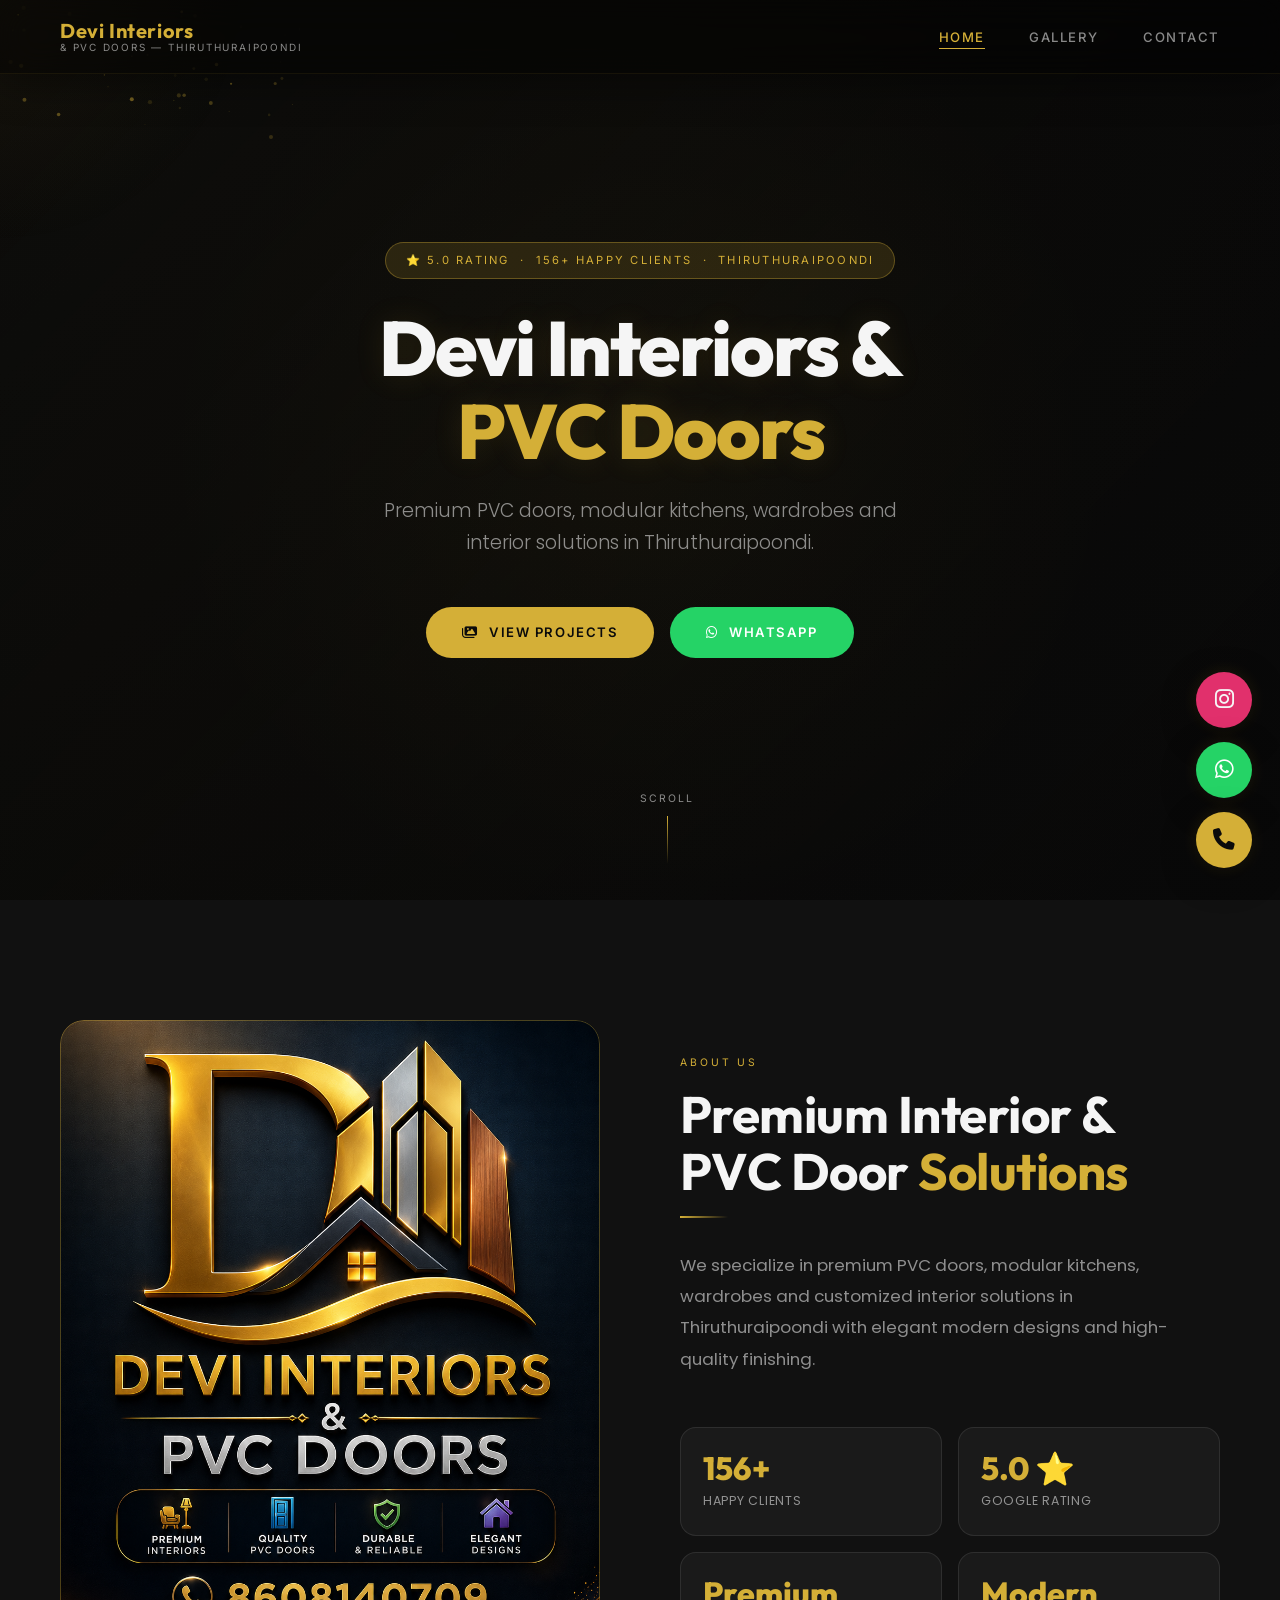
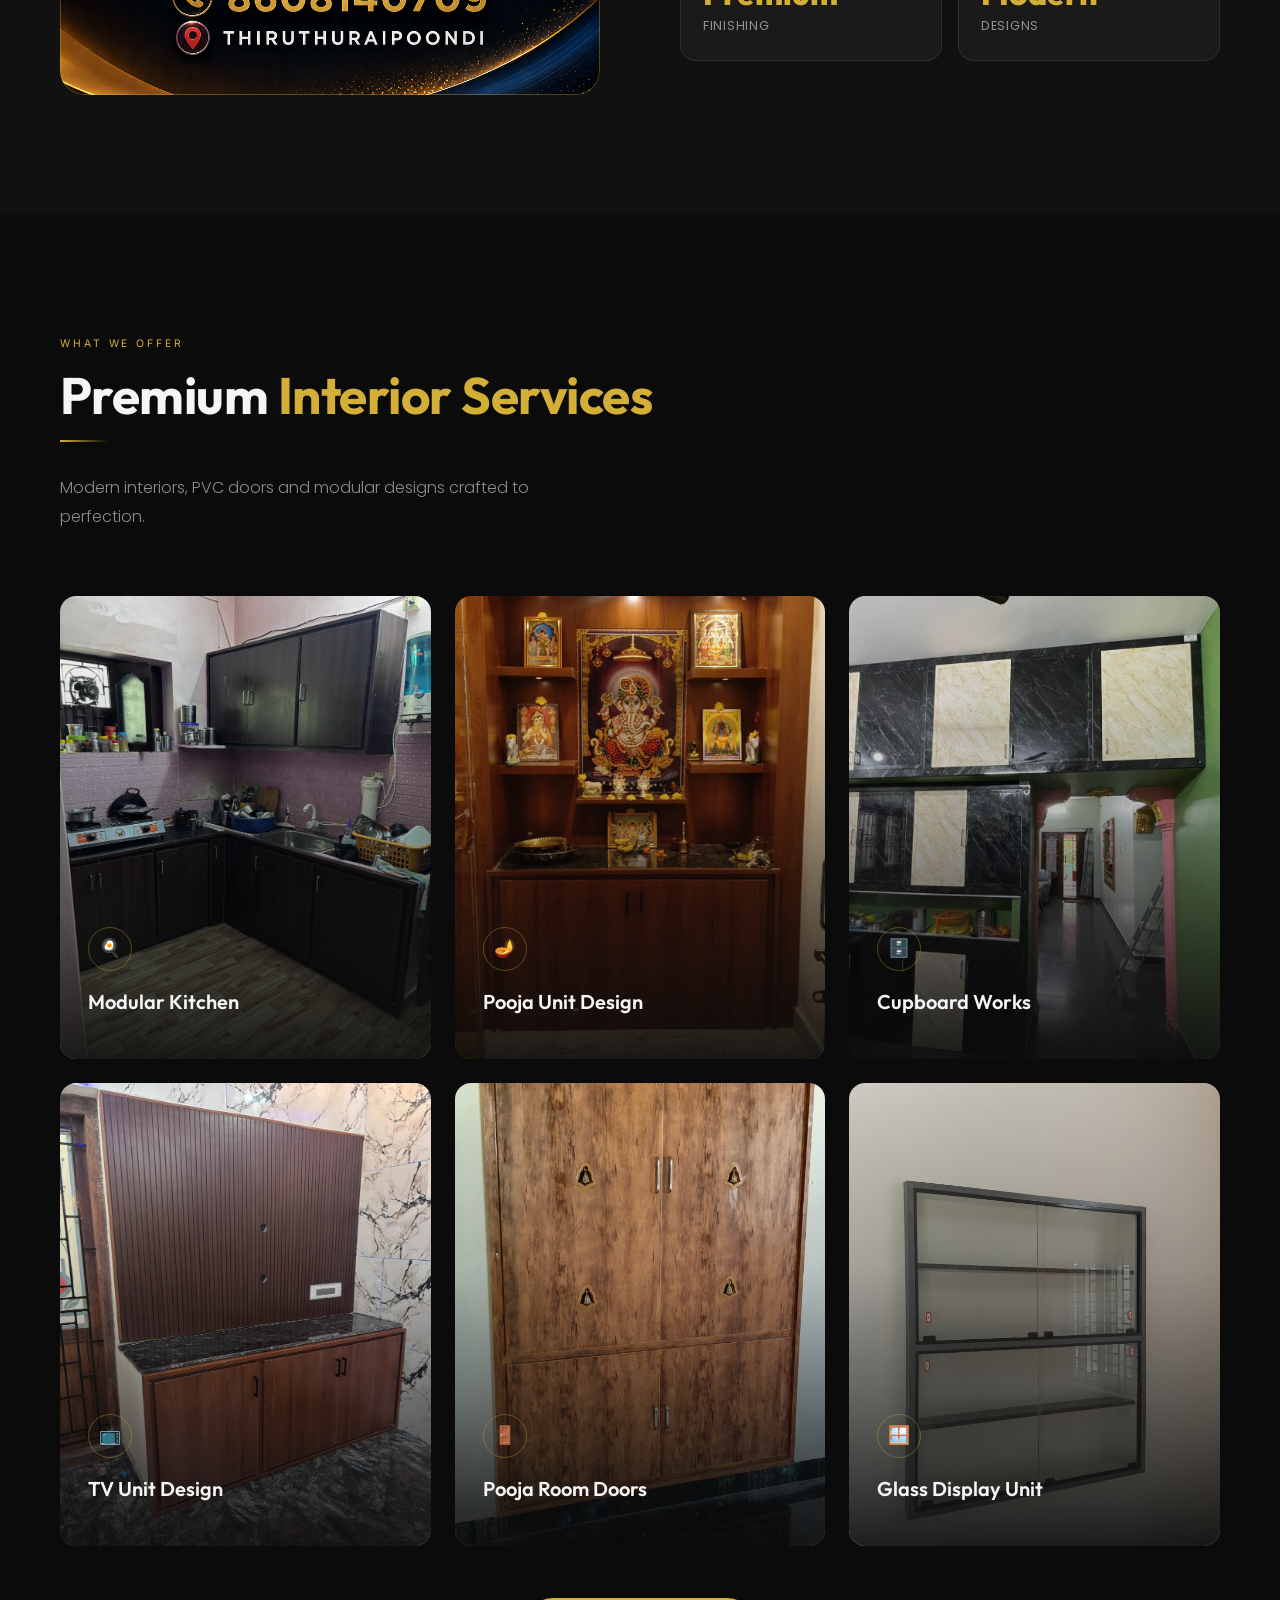
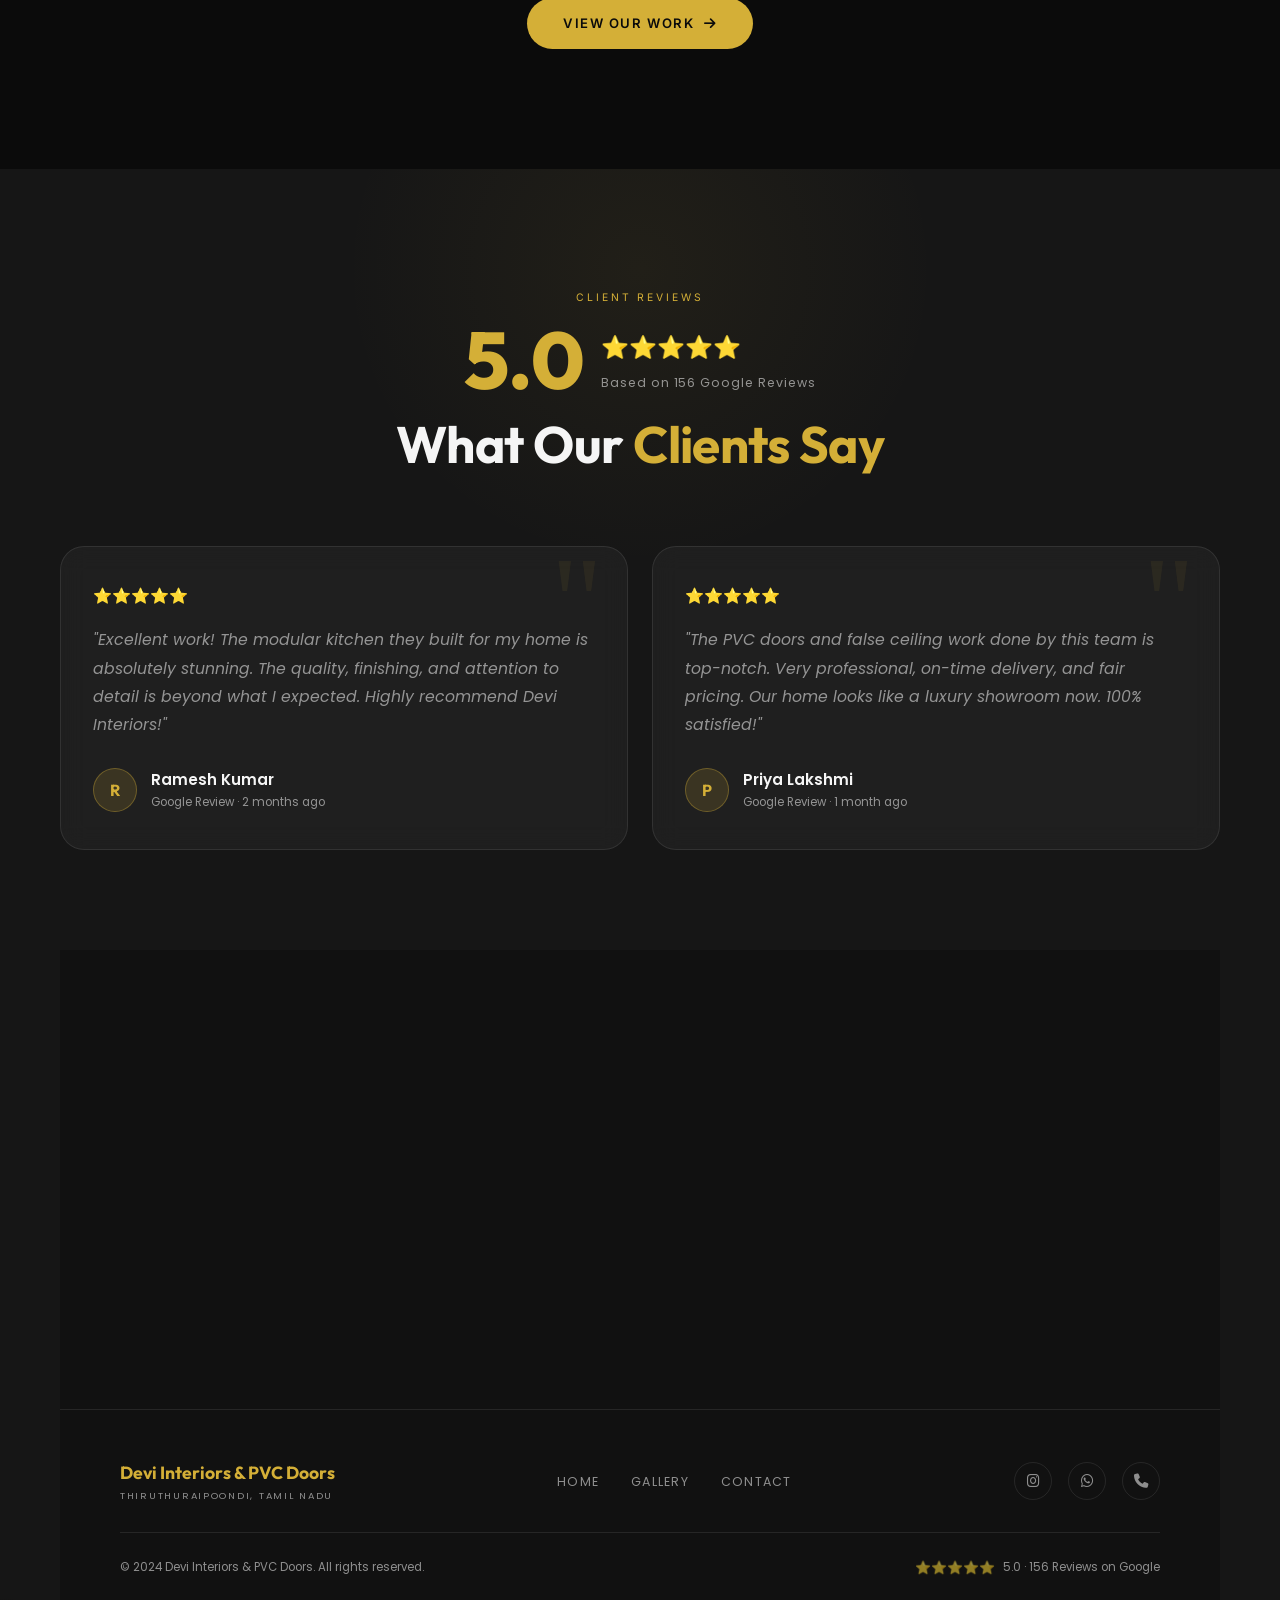
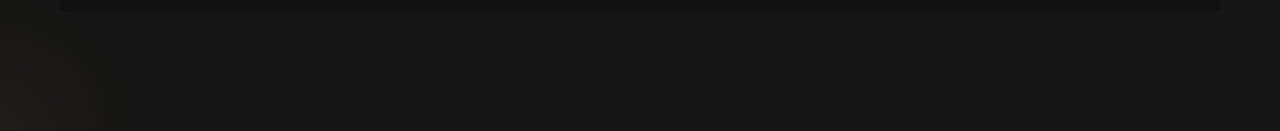
==== commit f7cc6617: "final update" ====
--- a/index.html
+++ b/index.html
@@ -27,9 +27,10 @@
   <meta name="twitter:image" content="images/og-image.jpg" />
 
 <!-- ══ Favicon ══ -->
+<link rel="shortcut icon" href="/favicon.ico" type="image/x-icon">
 <link rel="icon" href="/favicon.ico" sizes="any">
-<link rel="icon" type="image/png" sizes="32x32" href="/images/favicon-32.png">
-<link rel="icon" type="image/png" sizes="16x16" href="/images/favicon-16.png">
+<link rel="icon" type="image/png" sizes="32x32" href="/images/favicon-32x32.png">
+<link rel="icon" type="image/png" sizes="16x16" href="/images/favicon-16x16.png">
 <link rel="apple-touch-icon" sizes="180x180" href="/images/apple-touch-icon.png">
 
   <!-- ══ Theme color (Android Chrome, Safari pinned tab) ══ -->
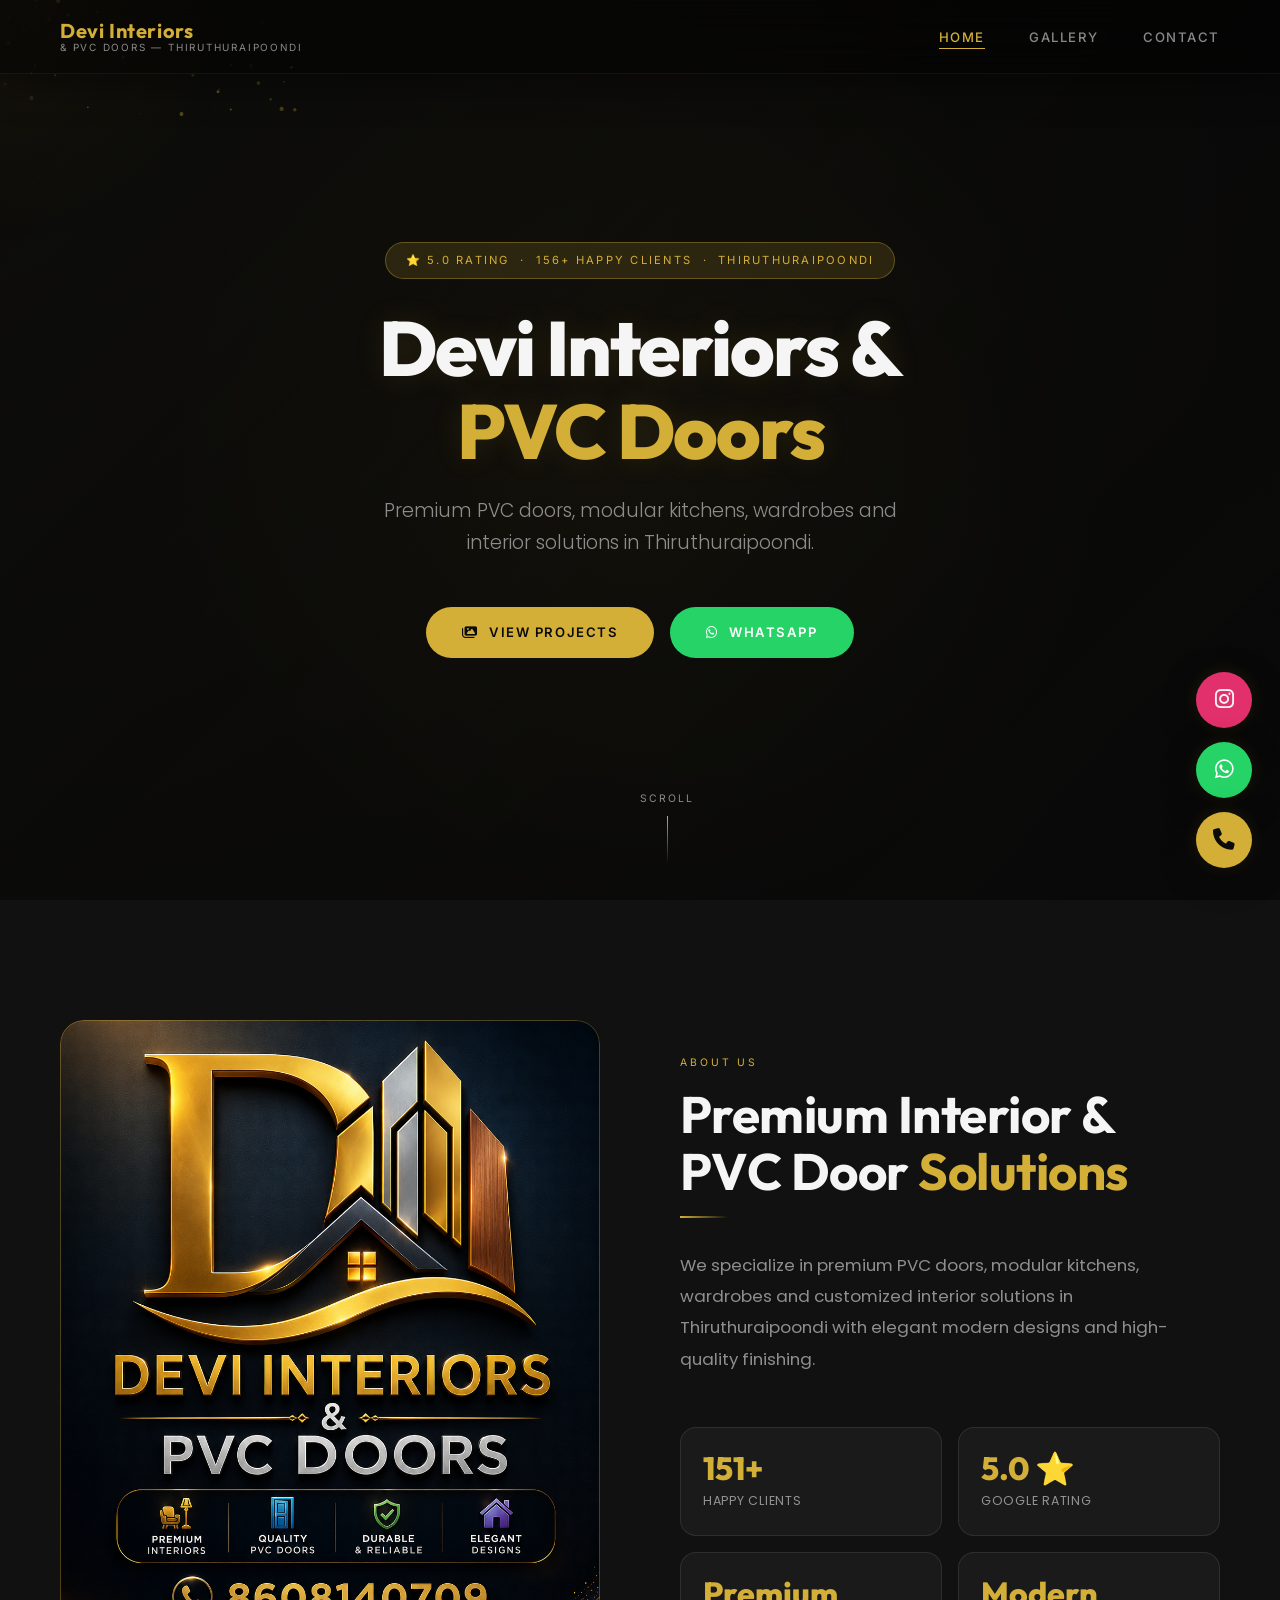
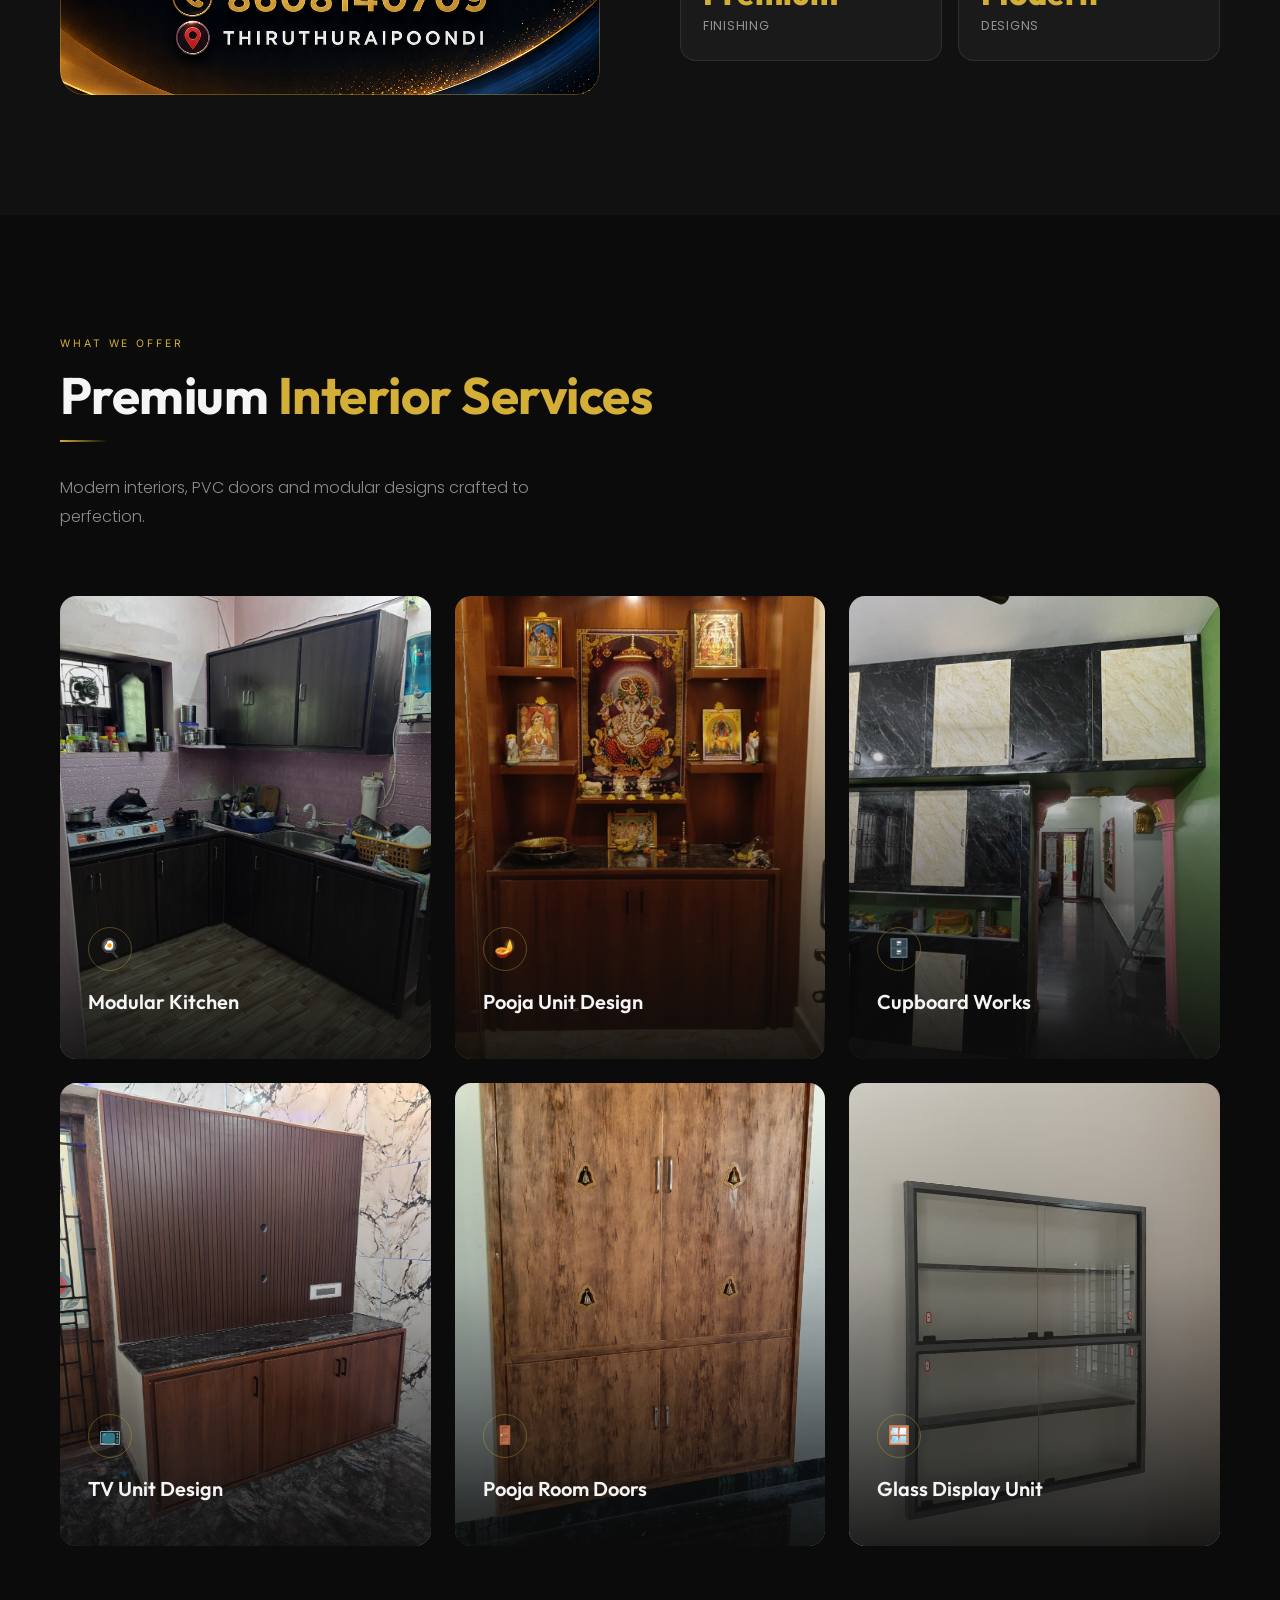
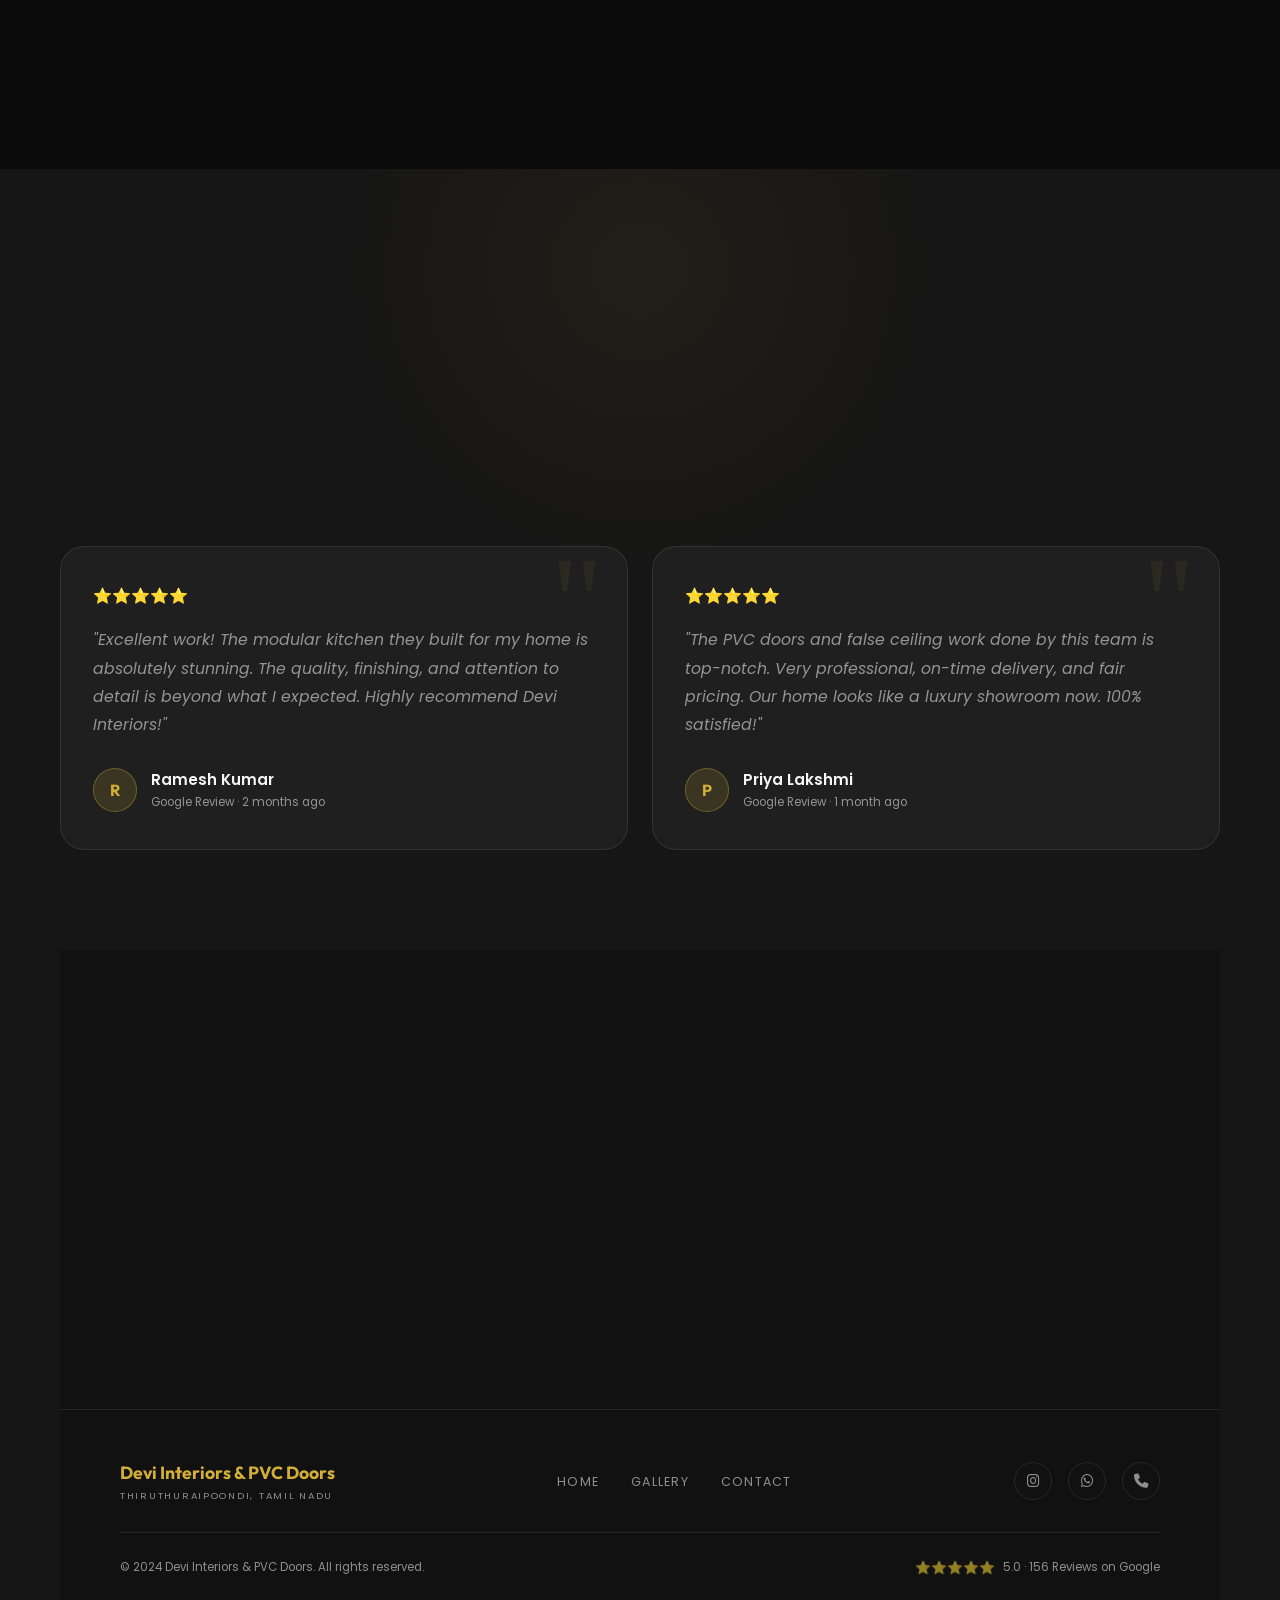
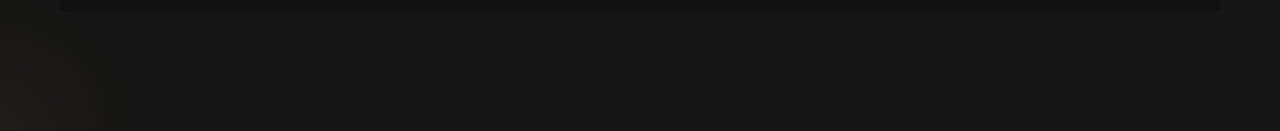
==== commit da6673fd: "updated seo image" ====
--- a/index.html
+++ b/index.html
@@ -17,14 +17,14 @@
   <meta property="og:site_name" content="Devi Interiors & PVC Doors" />
   <meta property="og:title" content="Devi Interiors & PVC Doors — Premium Interior Design, Thiruthuraipoondi" />
   <meta property="og:description" content="Premium modular kitchens, PVC doors, wardrobes & false ceilings in Thiruthuraipoondi. 5.0 ⭐ Google Rating · 156+ Happy Clients." />
-  <meta property="og:image" content="images/og-image.jpg" />
+<meta property="og:image" content="https://deviinteriors.in/images/devifront.png" />
   <meta property="og:url" content="https://deviinteriors.in/" />
 
   <!-- ══ Twitter Card ══ -->
   <meta name="twitter:card" content="summary_large_image" />
   <meta name="twitter:title" content="Devi Interiors & PVC Doors — Thiruthuraipoondi" />
   <meta name="twitter:description" content="Premium interior design in Thiruthuraipoondi. Modular kitchens, PVC doors, wardrobes & more. 5.0 ⭐" />
-  <meta name="twitter:image" content="images/og-image.jpg" />
+<meta name="twitter:image" content="https://deviinteriors.in/images/devifront.png" />
 
 <!-- ══ Favicon ══ -->
 <link rel="shortcut icon" href="/favicon.ico" type="image/x-icon">
